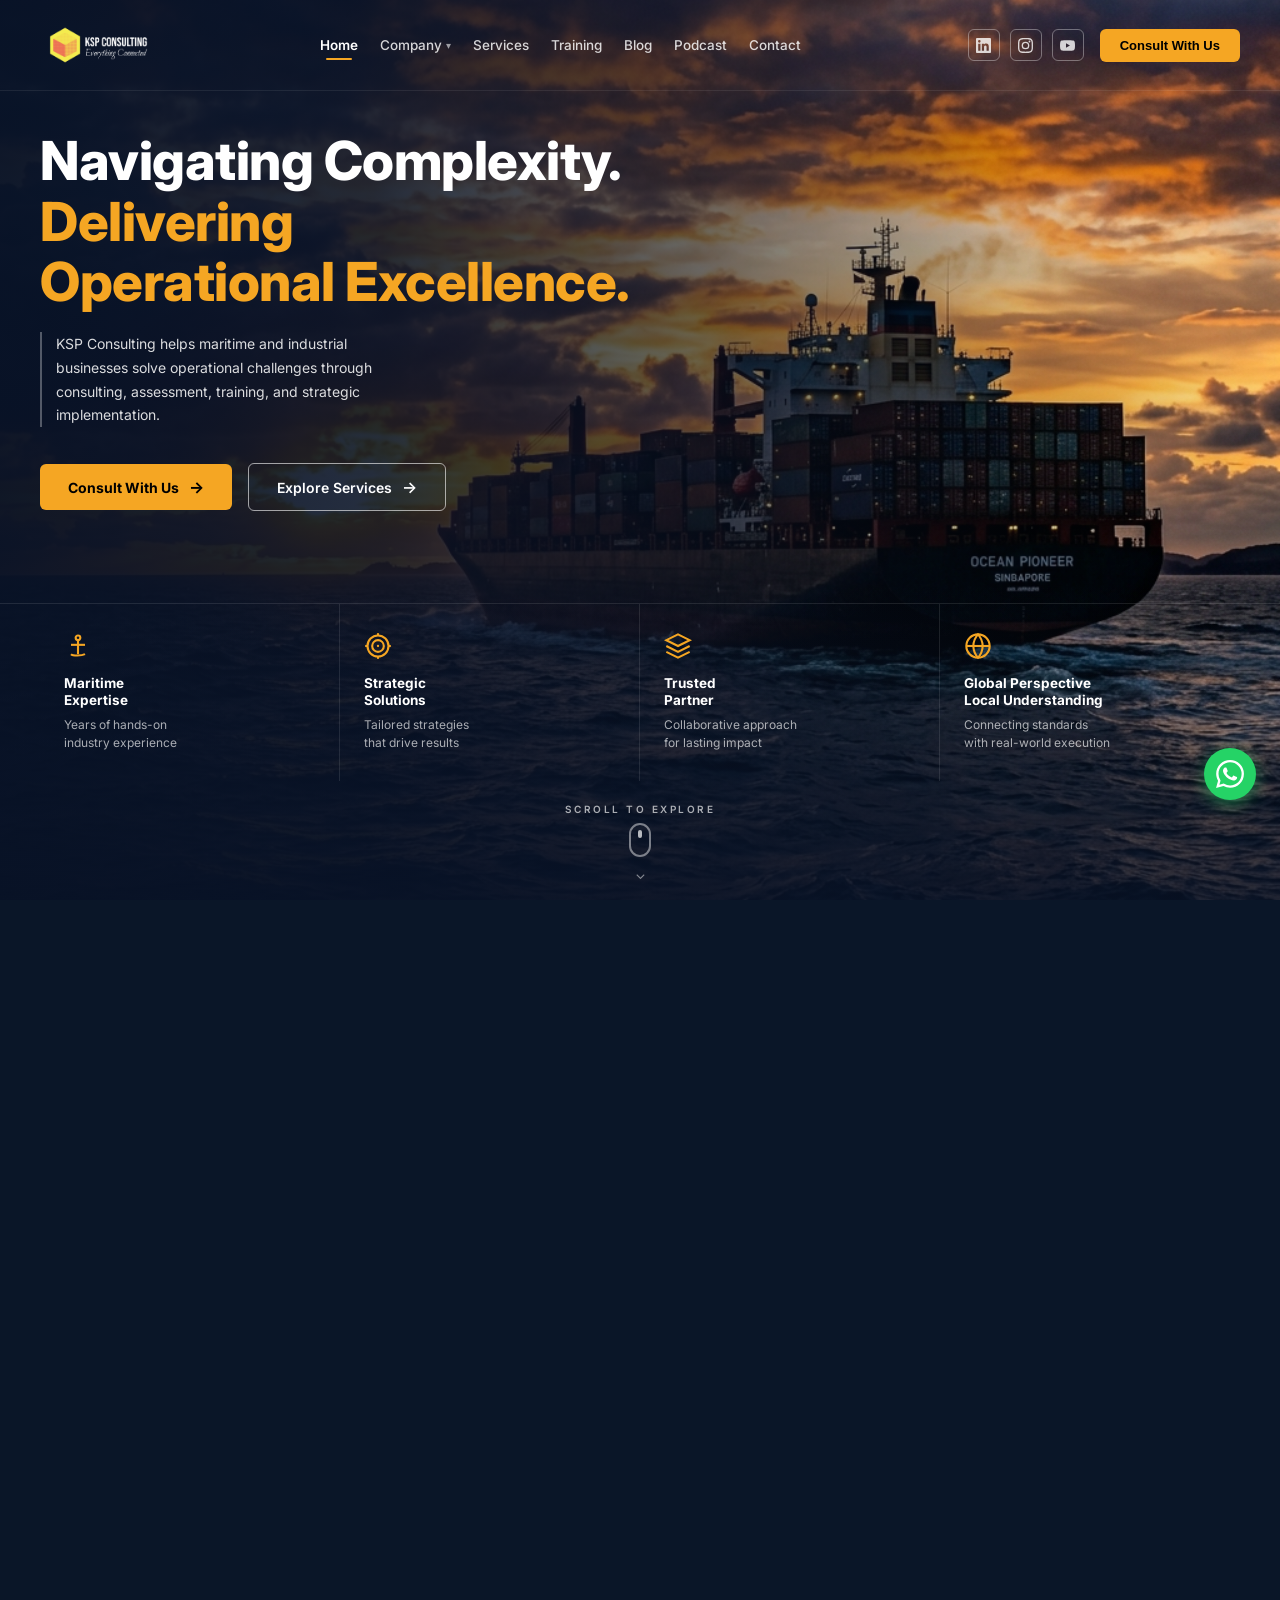
==== ksp-profile/index.html @ 3b3429a9 "contact" ====
<!DOCTYPE html>
<html lang="en">
<head>
  <meta charset="UTF-8" />
  <meta name="viewport" content="width=device-width, initial-scale=1.0" />
  <meta name="description" content="KSP Consulting helps maritime and industrial businesses solve operational challenges through consulting, assessment, training, and strategic implementation." />
  <title>KSP Consulting | Navigating Complexity. Delivering Operational Excellence.</title>
  <link rel="preconnect" href="https://fonts.googleapis.com" />
  <link rel="preconnect" href="https://fonts.gstatic.com" crossorigin />
  <link rel="stylesheet" href="style.css" />
</head>
<body>

<!-- =========================================
     HERO WRAPPER (Full viewport background)
     ========================================= -->
<div class="hero-wrapper">

  <!-- =====================
       NAVIGATION BAR
       ===================== -->
  <nav class="navbar" id="main-navbar" role="navigation" aria-label="Main navigation">

    <!-- Logo -->
    <a href="index.html" class="navbar-logo" aria-label="KSP Consulting Home">
      <img src="assets/KSP logo Transparant White -1.png" alt="KSP Consulting Logo" class="main-logo">
    </a>

    <!-- Nav Links -->
    <ul class="navbar-nav" role="list">
      <li class="nav-item active">
        <a href="index.html" id="nav-home">Home</a>
      </li>
      <li class="nav-item dropdown">
        <a href="about.html" id="nav-company">
          Company
          <span class="nav-dropdown-icon">&#9662;</span>
        </a>
        <ul class="dropdown-menu">
          <li><a href="about.html">About Us</a></li>
          <li><a href="experience.html">Our Experience</a></li>
          <li><a href="philosophy.html">Philosophy &amp; Culture</a></li>
        </ul>
      </li>
      <li class="nav-item">
        <a href="services.html" id="nav-services">Services</a>
      </li>
      <li class="nav-item">
        <a href="training.html" id="nav-training">Training</a>
      </li>
      <li class="nav-item">
        <a href="blog.html" id="nav-blog">Blog</a>
      </li>
      <li class="nav-item">
        <a href="#podcast" id="nav-podcast">Podcast</a>
      </li>
      <li class="nav-item">
        <a href="#contact" id="nav-contact">Contact</a>
      </li>
    </ul>

    <!-- Right Side: Social + CTA -->
    <div class="navbar-right">
      <!-- Social Icons -->
      <div class="social-icons" aria-label="Social media links">
        <!-- LinkedIn -->
        <a href="#" class="social-icon" id="social-linkedin" aria-label="LinkedIn" target="_blank" rel="noopener">
          <svg viewBox="0 0 24 24" width="15" height="15" fill="currentColor" aria-hidden="true">
            <path d="M20.447 20.452h-3.554v-5.569c0-1.328-.027-3.037-1.852-3.037-1.853 0-2.136 1.445-2.136 2.939v5.667H9.351V9h3.414v1.561h.046c.477-.9 1.637-1.85 3.37-1.85 3.601 0 4.267 2.37 4.267 5.455v6.286zM5.337 7.433a2.062 2.062 0 0 1-2.063-2.065 2.064 2.064 0 1 1 2.063 2.065zm1.782 13.019H3.555V9h3.564v11.452zM22.225 0H1.771C.792 0 0 .774 0 1.729v20.542C0 23.227.792 24 1.771 24h20.451C23.2 24 24 23.227 24 22.271V1.729C24 .774 23.2 0 22.222 0h.003z"/>
          </svg>
        </a>
        <!-- Instagram -->
        <a href="#" class="social-icon" id="social-instagram" aria-label="Instagram" target="_blank" rel="noopener">
          <svg viewBox="0 0 24 24" width="15" height="15" fill="currentColor" aria-hidden="true">
            <path d="M12 2.163c3.204 0 3.584.012 4.85.07 3.252.148 4.771 1.691 4.919 4.919.058 1.265.069 1.645.069 4.849 0 3.205-.012 3.584-.069 4.849-.149 3.225-1.664 4.771-4.919 4.919-1.266.058-1.644.07-4.85.07-3.204 0-3.584-.012-4.849-.07-3.26-.149-4.771-1.699-4.919-4.92-.058-1.265-.07-1.644-.07-4.849 0-3.204.013-3.583.07-4.849.149-3.227 1.664-4.771 4.919-4.919 1.266-.057 1.645-.069 4.849-.069zm0-2.163c-3.259 0-3.667.014-4.947.072-4.358.2-6.78 2.618-6.98 6.98-.059 1.281-.073 1.689-.073 4.948 0 3.259.014 3.668.072 4.948.2 4.358 2.618 6.78 6.98 6.98 1.281.058 1.689.072 4.948.072 3.259 0 3.668-.014 4.948-.072 4.354-.2 6.782-2.618 6.979-6.98.059-1.28.073-1.689.073-4.948 0-3.259-.014-3.667-.072-4.947-.196-4.354-2.617-6.78-6.979-6.98-1.281-.059-1.69-.073-4.949-.073zm0 5.838a6.162 6.162 0 1 0 0 12.324 6.162 6.162 0 0 0 0-12.324zM12 16a4 4 0 1 1 0-8 4 4 0 0 1 0 8zm6.406-11.845a1.44 1.44 0 1 0 0 2.881 1.44 1.44 0 0 0 0-2.881z"/>
          </svg>
        </a>
        <!-- YouTube -->
        <a href="#" class="social-icon" id="social-youtube" aria-label="YouTube" target="_blank" rel="noopener">
          <svg viewBox="0 0 24 24" width="15" height="15" fill="currentColor" aria-hidden="true">
            <path d="M23.495 6.205a3.007 3.007 0 0 0-2.088-2.088c-1.87-.501-9.396-.501-9.396-.501s-7.507-.01-9.396.501A3.007 3.007 0 0 0 .527 6.205a31.247 31.247 0 0 0-.522 5.805 31.247 31.247 0 0 0 .522 5.783 3.007 3.007 0 0 0 2.088 2.088c1.868.502 9.396.502 9.396.502s7.506 0 9.396-.502a3.007 3.007 0 0 0 2.088-2.088 31.247 31.247 0 0 0 .5-5.783 31.247 31.247 0 0 0-.5-5.805zM9.609 15.601V8.408l6.264 3.602z"/>
          </svg>
        </a>
      </div>

      <!-- CTA Button -->
      <button class="btn-consult" id="nav-cta-btn" type="button">
        Consult With Us
      </button>
    </div>
  </nav>
  <!-- END NAVBAR -->

  <!-- =====================
       HERO CONTENT
       ===================== -->
  <main class="hero-content" id="home" role="main">
    <h1 class="hero-headline">
      <span class="line-white">Navigating Complexity.</span>
      <span class="line-orange">Delivering</span>
      <span class="line-orange">Operational Excellence.</span>
    </h1>

    <p class="hero-description">
      KSP Consulting helps maritime and industrial businesses
      solve operational challenges through consulting, assessment,
      training, and strategic implementation.
    </p>

    <div class="hero-buttons">
      <button class="btn-primary-hero" id="consult-btn" type="button">
        Consult With Us
        <span class="btn-arrow" aria-hidden="true">&#8594;</span>
      </button>
      <button class="btn-secondary-hero" id="explore-services-btn" type="button">
        Explore Services
        <span class="btn-arrow" aria-hidden="true">&#8594;</span>
      </button>
    </div>
  </main>
  <!-- END HERO CONTENT -->

  <!-- =====================
       FEATURE GRID
       ===================== -->
  <section class="hero-features" aria-label="Key features">

    <!-- Feature 1: Maritime Expertise -->
    <div class="feature-item">
      <div class="feature-icon" aria-hidden="true">
        <!-- Anchor / Ship icon -->
        <svg viewBox="0 0 24 24" xmlns="http://www.w3.org/2000/svg">
          <circle cx="12" cy="5" r="2"/>
          <line x1="12" y1="7" x2="12" y2="19"/>
          <path d="M6 11h12"/>
          <path d="M6 19c1.5 1.5 9 1.5 12 0"/>
        </svg>
      </div>
      <h3 class="feature-title">Maritime<br>Expertise</h3>
      <p class="feature-desc">Years of hands-on<br>industry experience</p>
    </div>

    <!-- Feature 2: Strategic Solutions -->
    <div class="feature-item">
      <div class="feature-icon" aria-hidden="true">
        <!-- Target icon -->
        <svg viewBox="0 0 24 24" xmlns="http://www.w3.org/2000/svg">
          <circle cx="12" cy="12" r="9"/>
          <circle cx="12" cy="12" r="5"/>
          <circle cx="12" cy="12" r="1" fill="#F5A623" stroke="none"/>
          <line x1="12" y1="3" x2="12" y2="1"/>
          <line x1="12" y1="23" x2="12" y2="21"/>
          <line x1="3" y1="12" x2="1" y2="12"/>
          <line x1="23" y1="12" x2="21" y2="12"/>
        </svg>
      </div>
      <h3 class="feature-title">Strategic<br>Solutions</h3>
      <p class="feature-desc">Tailored strategies<br>that drive results</p>
    </div>

    <!-- Feature 3: Trusted Partner -->
    <div class="feature-item">
      <div class="feature-icon" aria-hidden="true">
        <!-- Handshake / Shield icon -->
        <svg viewBox="0 0 24 24" xmlns="http://www.w3.org/2000/svg">
          <path d="M12 2L2 7l10 5 10-5-10-5z"/>
          <path d="M2 17l10 5 10-5"/>
          <path d="M2 12l10 5 10-5"/>
        </svg>
      </div>
      <h3 class="feature-title">Trusted<br>Partner</h3>
      <p class="feature-desc">Collaborative approach<br>for lasting impact</p>
    </div>

    <!-- Feature 4: Global Perspective -->
    <div class="feature-item">
      <div class="feature-icon" aria-hidden="true">
        <!-- Globe icon -->
        <svg viewBox="0 0 24 24" xmlns="http://www.w3.org/2000/svg">
          <circle cx="12" cy="12" r="10"/>
          <line x1="2" y1="12" x2="22" y2="12"/>
          <path d="M12 2a15.3 15.3 0 0 1 4 10 15.3 15.3 0 0 1-4 10 15.3 15.3 0 0 1-4-10 15.3 15.3 0 0 1 4-10z"/>
        </svg>
      </div>
      <h3 class="feature-title">Global Perspective<br>Local Understanding</h3>
      <p class="feature-desc">Connecting standards<br>with real-world execution</p>
    </div>

  </section>
  <!-- END FEATURE GRID -->

  <!-- =====================
       SCROLL INDICATOR
       ===================== -->
  <div class="scroll-indicator" id="scroll-indicator" role="button" aria-label="Scroll down to explore">
    <span class="scroll-label">Scroll to Explore</span>
    <div class="scroll-mouse" aria-hidden="true">
      <div class="scroll-mouse-dot"></div>
    </div>
    <span class="scroll-chevron" aria-hidden="true">&#8964;</span>
  </div>

</div>
<!-- END HERO WRAPPER -->

<!-- =========================================
     CLIENTS & PARTNERS
     ========================================= -->
<section class="clients-partners" aria-label="Clients and Partners">
  <div class="cp2-wrapper">

    <!-- Header -->
    <div class="cp2-header">
      <div class="cp2-badge">CLIENTS &amp; PARTNERS</div>
      <h2 class="cp2-title">Trusted By <span class="cp2-title-accent">Industry Leaders</span></h2>
      <p class="cp2-desc">We collaborate with leading organizations across maritime and industrial sectors to drive operational excellence and sustainable growth.</p>
      <div class="cp2-stats">
        <div class="cp2-stat">
          <span class="cp2-stat-num">50+</span>
          <span class="cp2-stat-label">Clients Served</span>
        </div>
        <div class="cp2-stat-divider"></div>
        <div class="cp2-stat">
          <span class="cp2-stat-num">15+</span>
          <span class="cp2-stat-label">Years Experience</span>
        </div>
        <div class="cp2-stat-divider"></div>
        <div class="cp2-stat">
          <span class="cp2-stat-num">100%</span>
          <span class="cp2-stat-label">Client Satisfaction</span>
        </div>
      </div>
    </div>

    <!-- Marquee Row 1 — Left to Right -->
    <div class="cp2-marquee-section">
      <div class="cp2-marquee-label">OUR TRUSTED CLIENTS &amp; PARTNERS</div>
      <div class="cp2-marquee-track-outer">
        <div class="cp2-marquee-track cp2-ltr">
          <!-- Set 1 -->
          <div class="cp2-logo-card">
            <img src="assets/Pertamina_International_Shipping.webp" alt="Pertamina International Shipping">
          </div>
          <div class="cp2-logo-card">
            <img src="assets/PHE-ONWJ.png" alt="PHE ONWJ">
          </div>
          <div class="cp2-logo-card">
            <img src="assets/ptk-logo.webp" alt="PTK">
          </div>
          <div class="cp2-logo-card">
            <img src="assets/abupi.png" alt="Abupi">
          </div>
          <div class="cp2-logo-card">
            <img src="assets/images-removebg-preview.png" alt="Partner">
          </div>
          <div class="cp2-logo-card">
            <img src="assets/143092025_12_03_09_51_13-removebg-preview.png" alt="Partner">
          </div>
          <!-- Set 2 (duplicate for seamless loop) -->
          <div class="cp2-logo-card">
            <img src="assets/Pertamina_International_Shipping.webp" alt="Pertamina International Shipping">
          </div>
          <div class="cp2-logo-card">
            <img src="assets/PHE-ONWJ.png" alt="PHE ONWJ">
          </div>
          <div class="cp2-logo-card">
            <img src="assets/ptk-logo.webp" alt="PTK">
          </div>
          <div class="cp2-logo-card">
            <img src="assets/abupi.png" alt="Abupi">
          </div>
          <div class="cp2-logo-card">
            <img src="assets/images-removebg-preview.png" alt="Partner">
          </div>
          <div class="cp2-logo-card">
            <img src="assets/143092025_12_03_09_51_13-removebg-preview.png" alt="Partner">
          </div>
        </div>
      </div>
    </div>

    <!-- Marquee Row 2 — Right to Left (slower) -->
    <div class="cp2-marquee-section">
      <div class="cp2-marquee-track-outer">
        <div class="cp2-marquee-track cp2-rtl">
          <!-- Set 1 -->
          <div class="cp2-logo-card">
            <img src="assets/ptk-logo.webp" alt="PTK">
          </div>
          <div class="cp2-logo-card">
            <img src="assets/143092025_12_03_09_51_13-removebg-preview.png" alt="Partner">
          </div>
          <div class="cp2-logo-card">
            <img src="assets/Pertamina_International_Shipping.webp" alt="Pertamina International Shipping">
          </div>
          <div class="cp2-logo-card">
            <img src="assets/images-removebg-preview.png" alt="Partner">
          </div>
          <div class="cp2-logo-card">
            <img src="assets/abupi.png" alt="Abupi">
          </div>
          <div class="cp2-logo-card">
            <img src="assets/PHE-ONWJ.png" alt="PHE ONWJ">
          </div>
          <!-- Set 2 (duplicate for seamless loop) -->
          <div class="cp2-logo-card">
            <img src="assets/ptk-logo.webp" alt="PTK">
          </div>
          <div class="cp2-logo-card">
            <img src="assets/143092025_12_03_09_51_13-removebg-preview.png" alt="Partner">
          </div>
          <div class="cp2-logo-card">
            <img src="assets/Pertamina_International_Shipping.webp" alt="Pertamina International Shipping">
          </div>
          <div class="cp2-logo-card">
            <img src="assets/images-removebg-preview.png" alt="Partner">
          </div>
          <div class="cp2-logo-card">
            <img src="assets/abupi.png" alt="Abupi">
          </div>
          <div class="cp2-logo-card">
            <img src="assets/PHE-ONWJ.png" alt="PHE ONWJ">
          </div>
        </div>
      </div>
    </div>



  </div>
</section>


<!-- =========================================
     TESTIMONIALS SECTION
     ========================================= -->
<section class="testimonials-section" aria-label="Client Testimonials">
  <div class="testi-bg"></div>
  
  <div class="testi-container">
    <div class="testi-header">
      <span class="testi-subtitle">CLIENT TESTIMONIALS</span>
      <h2 class="testi-title">Trusted by Maritime<br>Leaders</h2>
      <p class="testi-desc">We are proud to be a trusted partner for maritime and industrial<br>businesses across Indonesia.</p>
    </div>

    <div class="testi-carousel-wrapper">
      <div class="testi-cards-container">
        <!-- Card 1 -->
        <div class="testi-card" data-index="0">
          <div class="testi-quote-icon">“</div>
          <p class="testi-text">"KSP Consulting provided practical and highly professional operational solutions for our maritime operations."</p>
          <div class="testi-author">
            <div class="testi-author-img ta-1">
              <svg viewBox="0 0 24 24" fill="currentColor"><path d="M12 2C6.48 2 2 6.48 2 12s4.48 10 10 10 10-4.48 10-10S17.52 2 12 2zm0 18c-4.41 0-8-3.59-8-8s3.59-8 8-8 8 3.59 8 8-3.59 8-8 8z"/><path d="M6 12c0 2 2.5 3.5 6 3.5s6-1.5 6-3.5-2.5-3.5-6-3.5S6 10 6 12z"/></svg>
            </div>
            <div class="testi-author-info">
              <h4>PT Samudra Bahari</h4>
              <span>Operations Director</span>
            </div>
          </div>
        </div>

        <!-- Card 2 (Active/Center) -->
        <div class="testi-card active" data-index="1">
          <div class="testi-quote-icon">“</div>
          <p class="testi-text">"Their training and assessment approach helped improve both operational performance and safety awareness."</p>
          <div class="testi-author">
            <div class="testi-author-img ta-2">
              <svg viewBox="0 0 24 24" fill="currentColor"><path d="M2 12c3 0 5-3 8-3s5 3 8 3 5-3 8-3v4c-3 0-5 3-8 3s-5-3-8-3-5 3-8 3v-4z"/><path d="M2 17c3 0 5-3 8-3s5 3 8 3 5-3 8-3v4c-3 0-5 3-8 3s-5-3-8-3-5 3-8 3v-4z"/></svg>
            </div>
            <div class="testi-author-info">
              <h4>PT Oceanic Shipping</h4>
              <span>Marine Superintendent</span>
            </div>
          </div>
        </div>

        <!-- Card 3 -->
        <div class="testi-card" data-index="2">
          <div class="testi-quote-icon">“</div>
          <p class="testi-text">"Professional team, deep expertise, and responsive support throughout our TMSA implementation process."</p>
          <div class="testi-author">
            <div class="testi-author-img ta-3">
              <svg viewBox="0 0 24 24" fill="currentColor"><path d="M12 2C6 2 2 8 2 15c0 3.5 2.5 6 6 6 4 0 8-3 10-8 1-2.5 1-4.5 1-6 0-3-3-5-7-5zm-2 15c-1 0-2-.5-3-1 2-1 4-2.5 5-4.5 1 2 2 4.5.5 6-1 1-2 1.5-2.5 1.5z"/></svg>
            </div>
            <div class="testi-author-info">
              <h4>PT Nusantara Maritim</h4>
              <span>HSEQ Manager</span>
            </div>
          </div>
        </div>
      </div>
    </div>

    <div class="testi-pagination">
      <span class="testi-dot"></span>
      <span class="testi-dot active"></span>
      <span class="testi-dot"></span>
    </div>

  </div>
</section>

<!-- =========================================
     INLINE CONTACT SECTION
     ========================================= -->
<section class="inline-contact-section" id="contact">
  <div class="ic-container">
    <!-- Left Column: Information -->
    <div class="ic-info-col">
      <span class="ic-subtitle">GET IN TOUCH</span>
      <h2 class="ic-title">Let's Start a Conversation</h2>
      <p class="ic-desc">Have a question or need more information? We're here to help.</p>
      
      <ul class="ic-contact-list">
        <li>
          <svg viewBox="0 0 24 24" fill="none" stroke="currentColor" stroke-width="2" stroke-linecap="round" stroke-linejoin="round"><path d="M22 16.92v3a2 2 0 0 1-2.18 2 19.79 19.79 0 0 1-8.63-3.07 19.5 19.5 0 0 1-6-6 19.79 19.79 0 0 1-3.07-8.67A2 2 0 0 1 4.11 2h3a2 2 0 0 1 2 1.72 12.84 12.84 0 0 0 .7 2.81 2 2 0 0 1-.45 2.11L8.09 9.91a16 16 0 0 0 6 6l1.27-1.27a2 2 0 0 1 2.11-.45 12.84 12.84 0 0 0 2.81.7A2 2 0 0 1 22 16.92z"></path></svg>
          <span>+62 878 8023 1853</span>
        </li>
        <li>
          <svg viewBox="0 0 24 24" fill="none" stroke="currentColor" stroke-width="2" stroke-linecap="round" stroke-linejoin="round"><path d="M4 4h16c1.1 0 2 .9 2 2v12c0 1.1-.9 2-2 2H4c-1.1 0-2-.9-2-2V6c0-1.1.9-2 2-2z"></path><polyline points="22,6 12,13 2,6"></polyline></svg>
          <span>info@ksp-consulting.com</span>
        </li>
        <li>
          <svg viewBox="0 0 24 24" fill="none" stroke="currentColor" stroke-width="2" stroke-linecap="round" stroke-linejoin="round"><path d="M21 10c0 7-9 13-9 13s-9-6-9-13a9 9 0 0 1 18 0z"></path><circle cx="12" cy="10" r="3"></circle></svg>
          <span>Jakarta, Indonesia</span>
        </li>
      </ul>
    </div>

    <!-- Middle Column: Inline Form -->
    <div class="ic-form-col">
      <form class="ic-form" onsubmit="event.preventDefault(); alert('Thank you! Your message has been sent.');">
        <div class="ic-form-row">
          <input type="text" class="ic-input" placeholder="Full Name" required>
          <input type="text" class="ic-input" placeholder="Company" required>
        </div>
        <div class="ic-form-row">
          <input type="email" class="ic-input" placeholder="Email" required>
          <input type="tel" class="ic-input" placeholder="Phone" required>
        </div>
        <textarea class="ic-textarea" placeholder="Your Message" required></textarea>
        <button type="submit" class="ic-btn-submit">
          <span>Send Message &rarr;</span>
        </button>
      </form>
    </div>

    <!-- Right Column: Visual Photo Card -->
    <div class="ic-image-col">
      <img src="https://images.unsplash.com/photo-1503945438517-f65904a52ce6?auto=format&fit=crop&w=600&q=80" alt="Maritime Professionals">
      <div class="ic-image-overlay">
        <p>We value every conversation and look forward to supporting your business.</p>
        <div class="ic-image-line"></div>
      </div>
    </div>
  </div>
</section>

<!-- =========================================
     FOOTER
     ========================================= -->
<footer class="main-footer">
  <div class="footer-container">
    <div class="footer-grid">
      <!-- Brand Column -->
      <div class="footer-col brand-col">
        <img src="assets/KSP logo Transparant White -1.png" alt="KSP Consulting Logo" class="footer-logo">
        <p class="footer-desc">
          Knowledge-driven consulting for maritime and industrial excellence. We help you navigate complexity and achieve sustainable success.
        </p>
        <div class="footer-social-wrapper">
          <div class="footer-socials">
            <a href="#" class="social-box" aria-label="Instagram">
              <svg viewBox="0 0 24 24" width="16" height="16" fill="none" stroke="currentColor" stroke-width="2" stroke-linecap="round" stroke-linejoin="round"><rect x="2" y="2" width="20" height="20" rx="5" ry="5"></rect><path d="M16 11.37A4 4 0 1 1 12.63 8 4 4 0 0 1 16 11.37z"></path><line x1="17.5" y1="6.5" x2="17.51" y2="6.5"></line></svg>
            </a>
            <a href="#" class="social-box" aria-label="LinkedIn">
              <svg viewBox="0 0 24 24" width="16" height="16" fill="none" stroke="currentColor" stroke-width="2" stroke-linecap="round" stroke-linejoin="round"><path d="M16 8a6 6 0 0 1 6 6v7h-4v-7a2 2 0 0 0-2-2 2 2 0 0 0-2 2v7h-4v-7a6 6 0 0 1 6-6z"></path><rect x="2" y="9" width="4" height="12"></rect><circle cx="4" cy="4" r="2"></circle></svg>
            </a>
            <a href="#" class="social-box" aria-label="YouTube">
              <svg viewBox="0 0 24 24" width="16" height="16" fill="none" stroke="currentColor" stroke-width="2" stroke-linecap="round" stroke-linejoin="round"><path d="M22.54 6.42a2.78 2.78 0 0 0-1.94-2C18.88 4 12 4 12 4s-6.88 0-8.6.46a2.78 2.78 0 0 0-1.94 2A29 29 0 0 0 1 11.75a29 29 0 0 0 .46 5.33A2.78 2.78 0 0 0 3.4 19c1.72.46 8.6.46 8.6.46s6.88 0 8.6-.46a2.78 2.78 0 0 0 1.94-2 29 29 0 0 0 .46-5.25 29 29 0 0 0-.46-5.33z"></path><polygon points="9.75 15.02 15.5 11.75 9.75 8.48 9.75 15.02"></polygon></svg>
            </a>
            <a href="#" class="social-box" aria-label="Spotify">
              <svg viewBox="0 0 24 24" width="16" height="16" fill="currentColor" stroke="none"><path d="M12 0C5.4 0 0 5.4 0 12s5.4 12 12 12 12-5.4 12-12S18.66 0 12 0zm5.521 17.34c-.24.359-.66.48-1.021.24-2.82-1.74-6.36-2.101-10.561-1.141-.418.122-.779-.179-.899-.539-.12-.421.18-.78.54-.9 4.56-1.021 8.52-.6 11.64 1.32.42.18.54.66.3 1.02zm1.44-3.3c-.301.42-.841.6-1.262.3-3.239-1.98-8.159-2.58-11.939-1.38-.479.12-1.02-.12-1.14-.6-.12-.48.12-1.02.6-1.141C9.6 9.9 15.001 10.62 18.66 12.84c.42.24.54.84.3 1.2zm.12-3.36C15.24 8.4 8.82 8.16 5.16 9.301c-.6.179-1.2-.181-1.38-.781-.18-.6.18-1.2.78-1.381 4.26-1.26 11.28-1.02 15.721 1.621.539.3.719 1.02.419 1.56-.239.54-.959.72-1.5.42z"/></svg>
            </a>
          </div>
        </div>
      </div>

      <!-- Services Column -->
      <div class="footer-col links-col border-col">
        <h4 class="footer-heading">SERVICES</h4>
        <ul class="footer-links">
          <li><a href="services.html">Maritime Consulting</a></li>
          <li><a href="services.html">Risk Assessment</a></li>
          <li><a href="services.html">Vessel Inspection</a></li>
          <li><a href="services.html">HR Assessment</a></li>
          <li><a href="training.html">Workshop & Training</a></li>
          <li><a href="services.html">Due Diligence</a></li>
        </ul>
      </div>
      
      <!-- Company Column -->
      <div class="footer-col links-col border-col">
        <h4 class="footer-heading">COMPANY</h4>
        <ul class="footer-links">
          <li><a href="about.html">About Us</a></li>
          <li><a href="#">Our Team</a></li>
          <li><a href="experience.html">Experience</a></li>
          <li><a href="#">Careers</a></li>
          <li><a href="#">News & Media</a></li>
        </ul>
      </div>

      <!-- Resources Column -->
      <div class="footer-col links-col border-col">
        <h4 class="footer-heading">RESOURCES</h4>
        <ul class="footer-links">
          <li><a href="blog.html">Blog</a></li>
          <li><a href="index.html#podcast">Podcast</a></li>
          <li><a href="#">Case Studies</a></li>
          <li><a href="#">Downloads</a></li>
          <li><a href="#">FAQ</a></li>
        </ul>
      </div>

      <!-- Contact Us Column -->
      <div class="footer-col contact-col border-col">
        <h4 class="footer-heading">CONTACT US</h4>
        <ul class="footer-contact-list">
          <li>
            <svg viewBox="0 0 24 24" width="16" height="16" fill="none" stroke="currentColor" stroke-width="2" stroke-linecap="round" stroke-linejoin="round"><path d="M22 16.92v3a2 2 0 0 1-2.18 2 19.79 19.79 0 0 1-8.63-3.07 19.5 19.5 0 0 1-6-6 19.79 19.79 0 0 1-3.07-8.67A2 2 0 0 1 4.11 2h3a2 2 0 0 1 2 1.72 12.84 12.84 0 0 0 .7 2.81 2 2 0 0 1-.45 2.11L8.09 9.91a16 16 0 0 0 6 6l1.27-1.27a2 2 0 0 1 2.11-.45 12.84 12.84 0 0 0 2.81.7A2 2 0 0 1 22 16.92z"></path></svg>
            <span>+62 878 8023 1853</span>
          </li>
          <li>
            <svg viewBox="0 0 24 24" width="16" height="16" fill="none" stroke="currentColor" stroke-width="2" stroke-linecap="round" stroke-linejoin="round"><path d="M4 4h16c1.1 0 2 .9 2 2v12c0 1.1-.9 2-2 2H4c-1.1 0-2-.9-2-2V6c0-1.1.9-2 2-2z"></path><polyline points="22,6 12,13 2,6"></polyline></svg>
            <span>info@ksp-consulting.com</span>
          </li>
          <li>
            <svg viewBox="0 0 24 24" width="16" height="16" fill="none" stroke="currentColor" stroke-width="2" stroke-linecap="round" stroke-linejoin="round"><path d="M21 10c0 7-9 13-9 13s-9-6-9-13a9 9 0 0 1 18 0z"></path><circle cx="12" cy="10" r="3"></circle></svg>
            <span>Jakarta, Indonesia</span>
          </li>
        </ul>
      </div>
    </div>

    <!-- Footer Bottom -->
    <div class="footer-bottom">
      <p class="copyright">&copy; 2025 KSP Consulting. All rights reserved.</p>
      <div class="footer-legal">
        <a href="#">Privacy Policy</a>
        <span class="legal-separator">|</span>
        <a href="#">Terms of Use</a>
        <span class="legal-separator">|</span>
        <a href="#">Sitemap</a>
      </div>
    </div>
  </div>
</footer>
<!-- END FOOTER -->


<!-- =========================================
     FLOATING WHATSAPP BUTTON
     ========================================= -->
<div class="float-whatsapp">
  <span class="float-whatsapp-label">Floating WhatsApp<br>Button</span>
  <a href="https://wa.me/62000000000" id="float-wa-btn" aria-label="Chat on WhatsApp" target="_blank" rel="noopener noreferrer">
    <!-- WhatsApp SVG -->
    <svg viewBox="0 0 24 24" xmlns="http://www.w3.org/2000/svg" aria-hidden="true">
      <path d="M17.472 14.382c-.297-.149-1.758-.867-2.03-.967-.273-.099-.471-.148-.67.15-.197.297-.767.966-.94 1.164-.173.199-.347.223-.644.075-.297-.15-1.255-.463-2.39-1.475-.883-.788-1.48-1.761-1.653-2.059-.173-.297-.018-.458.13-.606.134-.133.298-.347.446-.52.149-.174.198-.298.298-.497.099-.198.05-.371-.025-.52-.075-.149-.669-1.612-.916-2.207-.242-.579-.487-.5-.669-.51-.173-.008-.371-.01-.57-.01-.198 0-.52.074-.792.372-.272.297-1.04 1.016-1.04 2.479 0 1.462 1.065 2.875 1.213 3.074.149.198 2.096 3.2 5.077 4.487.709.306 1.262.489 1.694.625.712.227 1.36.195 1.871.118.571-.085 1.758-.719 2.006-1.413.248-.694.248-1.289.173-1.413-.074-.124-.272-.198-.57-.347m-5.421 7.403h-.004a9.87 9.87 0 0 1-5.031-1.378l-.361-.214-3.741.982.998-3.648-.235-.374a9.86 9.86 0 0 1-1.51-5.26c.001-5.45 4.436-9.884 9.888-9.884 2.64 0 5.122 1.03 6.988 2.898a9.825 9.825 0 0 1 2.893 6.994c-.003 5.45-4.437 9.884-9.885 9.884m8.413-18.297A11.815 11.815 0 0 0 12.05 0C5.495 0 .16 5.335.157 11.892c0 2.096.547 4.142 1.588 5.945L.057 24l6.305-1.654a11.882 11.882 0 0 0 5.683 1.448h.005c6.554 0 11.89-5.335 11.893-11.893a11.821 11.821 0 0 0-3.48-8.413z"/>
    </svg>
  </a>
</div>





<!-- =========================================
     CONSULTATION / CONTACT MODAL
     ========================================= -->
<div class="consult-modal-overlay" id="modal-consultation">
  <div class="consult-modal-container">
    <button class="consult-modal-close" aria-label="Close modal">&times;</button>
    <div class="consult-modal-left">
      <img src="assets/bg-ship.jpg" alt="Maritime Background">
    </div>
    <div class="consult-modal-right">
      <h2 class="consult-modal-title">Let’s Solve Your Operational Challenges Together</h2>
      <p class="consult-modal-desc">
        Need support for maritime consulting, operational assessment, inspections, or training programs? Our team is ready to help your company navigate complex operational challenges.
      </p>

      <form class="consult-form" id="consultationForm" onsubmit="event.preventDefault();">
        <div class="form-row">
          <input type="text" class="consult-input" placeholder="Full Name" required>
          <input type="text" class="consult-input" placeholder="Company" required>
        </div>
        <div class="form-row">
          <input type="email" class="consult-input" placeholder="Email" required>
          <input type="tel" class="consult-input" placeholder="Phone Number" required>
        </div>
        <div class="form-row full-width">
          <div class="select-wrapper">
            <select class="consult-select" required>
              <option value="" disabled selected hidden>Service Needed</option>
              <option value="Maritime Consulting">Maritime Consulting</option>
              <option value="Risk Assessment">Risk Assessment</option>
              <option value="Vessel Inspection">Vessel Inspection</option>
              <option value="HR Assessment">HR Assessment</option>
              <option value="Workshop & Training">Workshop & Training</option>
              <option value="Due Diligence">Due Diligence</option>
            </select>
            <svg class="select-arrow" viewBox="0 0 24 24" width="16" height="16" stroke="currentColor" stroke-width="2" fill="none"><polyline points="6 9 12 15 18 9"></polyline></svg>
          </div>
        </div>
        <div class="form-row full-width">
          <textarea class="consult-textarea" placeholder="Message" rows="3" required></textarea>
        </div>

        <button type="submit" class="btn-consult-submit">
          <svg viewBox="0 0 24 24" width="16" height="16" stroke="currentColor" stroke-width="2" fill="none"><line x1="22" y1="2" x2="11" y2="13"></line><polygon points="22 2 15 22 11 13 2 9 22 2"></polygon></svg>
          <span>Send Inquiry</span>
        </button>

        <button type="button" class="btn-consult-whatsapp" onclick="window.open('https://wa.me/62000000000', '_blank')">
          <svg viewBox="0 0 24 24" width="18" height="18" fill="currentColor"><path d="M17.472 14.382c-.297-.149-1.758-.867-2.03-.967-.273-.099-.471-.148-.67.15-.197.297-.767.966-.94 1.164-.173.199-.347.223-.644.075-.297-.15-1.255-.463-2.39-1.475-.883-.788-1.48-1.761-1.653-2.059-.173-.297-.018-.458.13-.606.134-.133.298-.347.446-.52.149-.174.198-.298.298-.497.099-.198.05-.371-.025-.52-.075-.149-.669-1.612-.916-2.207-.242-.579-.487-.5-.669-.51-.173-.008-.371-.01-.57-.01-.198 0-.52.074-.792.372-.272.297-1.04 1.016-1.04 2.479 0 1.462 1.065 2.875 1.213 3.074.149.198 2.096 3.2 5.077 4.487.709.306 1.262.489 1.694.625.712.227 1.36.195 1.871.118.571-.085 1.758-.719 2.006-1.413.248-.694.248-1.289.173-1.413-.074-.124-.272-.198-.57-.347m-5.421 7.403h-.004a9.87 9.87 0 0 1-5.031-1.378l-.361-.214-3.741.982.998-3.648-.235-.374a9.86 9.86 0 0 1-1.51-5.26c.001-5.45 4.436-9.884 9.888-9.884 2.64 0 5.122 1.03 6.988 2.898a9.825 9.825 0 0 1 2.893 6.994c-.003 5.45-4.437 9.884-9.885 9.884m8.413-18.297A11.815 11.815 0 0 0 12.05 0C5.495 0 .16 5.335.157 11.892c0 2.096.547 4.142 1.588 5.945L.057 24l6.305-1.654a11.882 11.882 0 0 0 5.683 1.448h.005c6.554 0 11.89-5.335 11.893-11.893a11.821 11.821 0 0 0-3.48-8.413z"/></svg>
          <span>Continue via WhatsApp</span>
        </button>

        <div class="consult-secure-footer">
          <svg viewBox="0 0 24 24" width="12" height="12" fill="currentColor"><path d="M18 8h-1V6c0-2.76-2.24-5-5-5S7 3.24 7 6v2H6c-1.1 0-2 .9-2 2v10c0 1.1.9 2 2 2h12c1.1 0 2-.9 2-2V10c0-1.1-.9-2-2-2zm-6 9c-1.1 0-2-.9-2-2s.9-2 2-2 2 .9 2 2-.9 2-2 2zm3.1-9H8.9V6c0-1.71 1.39-3.1 3.1-3.1 1.71 0 3.1 1.39 3.1 3.1v2z"/></svg>
          <span>Your information is secure and confidential.</span>
        </div>
      </form>
    </div>
  </div>
</div>

<!-- JS -->
<script src="script.js"></script>
</body>
</html>
---- ksp-profile/style.css ----
/* =========================================
   KSP CONSULTING - Company Profile Stylesheet
   style.css
   ========================================= */

@import url('https://fonts.googleapis.com/css2?family=Inter:wght@300;400;500;600;700;800;900&display=swap');

/* ---- CSS Variables ---- */
:root {
  --primary-orange: #F5A623;
  --primary-orange-dark: #E09400;
  --navy-dark: #0A1628;
  --navy-mid: #0d1e36;
  --white: #ffffff;
  --text-light: rgba(255, 255, 255, 0.85);
  --text-muted: rgba(255, 255, 255, 0.65);
  --border-light: rgba(255, 255, 255, 0.2);
  --font-main: 'Inter', sans-serif;
}

/* ---- Reset & Base ---- */
*, *::before, *::after {
  margin: 0;
  padding: 0;
  box-sizing: border-box;
}

html, body {
  font-family: var(--font-main);
  background-color: var(--navy-dark);
  color: var(--white);
  height: 100%;
  overflow-x: hidden;
}

a {
  text-decoration: none;
  color: inherit;
}

ul {
  list-style: none;
}

/* =========================================
   HERO / MAIN WRAPPER
   ========================================= */
.hero-wrapper {
  position: relative;
  width: 100%;
  min-height: 100vh;
  display: flex;
  flex-direction: column;
  background-image: url('assets/bg-ship.jpg');
  background-size: cover;
  background-position: center right;
  background-repeat: no-repeat;
}

/* Gradient overlay - dark navy on the left, transparent on right */
.hero-wrapper::before {
  content: '';
  position: absolute;
  inset: 0;
  background: linear-gradient(
    to right,
    rgba(8, 18, 38, 0.97) 0%,
    rgba(8, 18, 38, 0.88) 30%,
    rgba(8, 18, 38, 0.6) 55%,
    rgba(8, 18, 38, 0.15) 80%,
    transparent 100%
  );
  z-index: 1;
}

/* Bottom dark gradient */
.hero-wrapper::after {
  content: '';
  position: absolute;
  bottom: 0;
  left: 0;
  right: 0;
  height: 35%;
  background: linear-gradient(
    to top,
    rgba(8, 18, 38, 0.85) 0%,
    transparent 100%
  );
  z-index: 1;
}

/* =========================================
   NAVIGATION BAR
   ========================================= */
.navbar {
  position: fixed;
  top: 0;
  left: 0;
  width: 100%;
  z-index: 1000;
  display: flex;
  align-items: center;
  justify-content: space-between;
  padding: 20px 40px;
  border-bottom: 1px solid rgba(255, 255, 255, 0.08);
  transition: all 0.3s ease;
}

.navbar.scrolled {
  background-color: rgba(10, 22, 40, 0.95);
  backdrop-filter: blur(12px);
  -webkit-backdrop-filter: blur(12px);
  padding: 14px 40px;
  border-bottom: 1px solid rgba(255, 255, 255, 0.12);
  box-shadow: 0 4px 30px rgba(0, 0, 0, 0.4);
}

/* --- Logo --- */
.navbar-logo {
  display: flex;
  align-items: center;
  gap: 12px;
  flex-shrink: 0;
}

.logo-icon {
  display: flex;
  align-items: center;
}

.main-logo {
  height: 50px;
  width: auto;
  display: block;
}

/* =========================================
   TRAINING PAGE STYLES
   ========================================= */
/* Hero Section */
.page-training { background: #f8fafc; color: var(--navy-dark); }
.train-hero { position: relative; background: var(--navy-dark); min-height: auto; padding-top: 140px; }
.train-hero-bg { position: absolute; inset: 0; z-index: 1; }
.train-hero-bg img { width: 100%; height: 100%; object-fit: cover; opacity: 0.3; }
.train-hero-overlay { position: absolute; inset: 0; background: linear-gradient(to right, rgba(10,22,40,1) 0%, rgba(10,22,40,0.85) 40%, rgba(10,22,40,0.1) 100%); }
.train-hero-container { position: relative; z-index: 2; max-width: 1200px; margin: 0 auto; padding: 0 40px; padding-bottom: 60px; }
.train-hero-content { max-width: 600px; }
.train-subtitle-wrap { display: flex; align-items: center; gap: 16px; margin-bottom: 20px; }
.train-subtitle { color: var(--primary-orange); font-size: 13px; font-weight: 700; letter-spacing: 2px; text-transform: uppercase; }
.train-subtitle-line { flex: 1; max-width: 60px; height: 1px; background: rgba(245, 166, 35, 0.5); }
.train-title { font-size: 56px; font-weight: 800; color: var(--white); line-height: 1.1; margin-bottom: 24px; letter-spacing: -1px; }
.train-title-accent { color: var(--primary-orange); }
.train-desc { font-size: 18px; color: #cbd5e1; line-height: 1.6; margin-bottom: 40px; }

/* Features Strip */
.train-features-strip { position: relative; z-index: 2; display: flex; max-width: 1200px; margin: 0 auto; border-top: 1px solid rgba(255,255,255,0.1); padding: 40px; }
.train-feature-item { flex: 1; display: flex; align-items: flex-start; gap: 16px; border-right: 1px solid rgba(255,255,255,0.1); padding-right: 20px; margin-right: 20px; color: var(--white); }
.train-feature-item:last-child { border-right: none; margin-right: 0; padding-right: 0; }
.train-feature-item svg { width: 32px; height: 32px; color: var(--primary-orange); flex-shrink: 0; }
.train-feature-text h4 { font-size: 16px; font-weight: 700; margin-bottom: 6px; }
.train-feature-text p { font-size: 13px; color: #cbd5e1; line-height: 1.4; margin: 0; }

/* Topics Section */
.train-topics-section { padding: 80px 40px; max-width: 1200px; margin: 0 auto; background: var(--white); }
.train-section-header { text-align: center; margin-bottom: 60px; }
.train-section-title-wrap { display: flex; align-items: center; justify-content: center; gap: 16px; margin-bottom: 12px; }
.train-line { width: 40px; height: 2px; background: var(--primary-orange); }
.train-section-title { font-size: 32px; font-weight: 800; color: var(--navy-dark); }
.train-section-subtitle { font-size: 15px; color: #64748b; }
.train-topics-grid { display: grid; grid-template-columns: repeat(5, 1fr); gap: 20px; }
.train-topic-card { background: #fff; border: 1px solid #e2e8f0; border-radius: 12px; padding: 24px; position: relative; transition: all 0.3s ease; box-shadow: 0 4px 6px rgba(0,0,0,0.02); }
.train-topic-card:hover { transform: translateY(-5px); box-shadow: 0 12px 24px rgba(0,0,0,0.08); border-color: rgba(245,166,35,0.3); }
.train-topic-icon { width: 48px; height: 48px; border-radius: 50%; background: rgba(245,166,35,0.1); display: flex; align-items: center; justify-content: center; color: var(--primary-orange); margin-bottom: 16px; }
.train-topic-icon svg { width: 24px; height: 24px; }
.train-topic-num { position: absolute; top: 24px; right: 24px; font-size: 24px; font-weight: 800; color: rgba(245,166,35,0.8); }
.train-topic-title { font-size: 16px; font-weight: 700; color: var(--navy-dark); margin-bottom: 12px; line-height: 1.4; }
.train-topic-desc { font-size: 13px; color: #64748b; line-height: 1.5; margin: 0; }

/* Split Section (Gallery & Speakers) */
.train-split-section { display: flex; gap: 40px; max-width: 1200px; margin: 0 auto 80px; padding: 0 40px; }
.train-gallery-wrapper { flex: 7; }
.train-speakers-wrapper { flex: 5; background: var(--navy-dark); border-radius: 16px; padding: 32px; color: var(--white); display: flex; flex-direction: column; }
.train-split-header { display: flex; justify-content: space-between; align-items: center; margin-bottom: 24px; }
.train-split-header h3 { font-size: 24px; font-weight: 800; color: var(--navy-dark); }
.train-speakers-header h3 { color: var(--white); }
.view-link { font-size: 14px; font-weight: 600; color: var(--navy-dark); text-decoration: none; transition: color 0.3s; }
.view-link:hover { color: var(--primary-orange); }
.view-link-white { color: #cbd5e1; }
.view-link-white:hover { color: var(--white); }

/* Gallery Grid */
.train-gallery-grid { display: grid; grid-template-columns: 2fr 1fr 1fr; grid-template-rows: repeat(2, 160px); gap: 16px; }
.tg-large { grid-column: 1; grid-row: 1 / span 2; border-radius: 12px; overflow: hidden; position: relative; }
.tg-small { border-radius: 12px; overflow: hidden; position: relative; }
.tg-small img { width: 100%; height: 100%; object-fit: cover; transition: transform 0.3s; }
.tg-small:hover img { transform: scale(1.05); }
.tg-slide { position: absolute; inset: 0; width: 100%; height: 100%; object-fit: cover; opacity: 0; transition: opacity 1.2s ease-in-out, transform 6s ease-out; transform: scale(1); }
.tg-slide.active { opacity: 1; z-index: 1; transform: scale(1.05); }
.tg-overlay::after { content: ''; position: absolute; inset: 0; background: rgba(0,0,0,0.6); z-index: 1; }
.tg-overlay-text { position: absolute; inset: 0; z-index: 2; display: flex; flex-direction: column; align-items: center; justify-content: center; color: var(--white); }
.tg-count { font-size: 24px; font-weight: 800; }
.tg-label { font-size: 14px; font-weight: 500; }

/* Speakers Grid */
.train-speakers-grid { display: flex; gap: 20px; flex: 1; }
.train-speaker-card { flex: 1; background: rgba(255,255,255,0.05); border-radius: 12px; padding: 24px 16px; text-align: center; border: 1px solid rgba(255,255,255,0.1); display: flex; flex-direction: column; align-items: center; transition: all 0.3s; }
.train-speaker-card:hover { background: rgba(255,255,255,0.1); border-color: rgba(245,166,35,0.3); }
.speaker-img { width: 80px; height: 80px; border-radius: 50%; object-fit: cover; margin-bottom: 16px; border: 2px solid var(--primary-orange); }
.speaker-name { font-size: 15px; font-weight: 700; color: var(--white); margin-bottom: 4px; }
.speaker-title { font-size: 12px; font-weight: 600; color: var(--primary-orange); margin-bottom: 12px; display: block; }
.speaker-desc { font-size: 12px; color: #cbd5e1; line-height: 1.5; margin-bottom: 16px; flex: 1; }
.speaker-social { color: #94a3b8; transition: color 0.3s; }
.speaker-social:hover { color: var(--white); }

/* Events Section */
.train-events-section { max-width: 1200px; margin: 0 auto 80px; padding: 0 40px; }
.train-events-carousel-wrapper { position: relative; display: flex; align-items: center; gap: 20px; }
.train-events-grid { display: grid; grid-template-columns: repeat(4, 1fr); gap: 20px; flex: 1; overflow: hidden; }
.train-event-card { background: #fff; border-radius: 12px; overflow: hidden; box-shadow: 0 4px 12px rgba(0,0,0,0.05); transition: transform 0.3s; }
.train-event-card:hover { transform: translateY(-5px); box-shadow: 0 12px 24px rgba(0,0,0,0.1); }
.te-img { width: 100%; height: 160px; object-fit: cover; }
.te-content { padding: 20px; display: flex; gap: 16px; align-items: flex-start; }
.te-date { text-align: center; color: var(--primary-orange); flex-shrink: 0; }
.te-day { display: block; font-size: 28px; font-weight: 800; line-height: 1; }
.te-mo { display: block; font-size: 12px; font-weight: 700; color: var(--navy-dark); margin-top: 4px; }
.te-info { flex: 1; }
.te-title { font-size: 15px; font-weight: 700; color: var(--navy-dark); margin-bottom: 8px; line-height: 1.4; }
.te-loc { font-size: 12px; color: #64748b; display: flex; align-items: center; gap: 4px; margin: 0; }
.train-events-next { width: 40px; height: 40px; border-radius: 50%; background: var(--navy-dark); color: var(--white); border: none; display: flex; align-items: center; justify-content: center; cursor: pointer; flex-shrink: 0; transition: background 0.3s; }
.train-events-next:hover { background: var(--primary-orange); }

/* Stats Footer */
.train-stats-strip { background: var(--navy-dark); padding: 40px; margin-bottom: -1px; }
.train-stats-inner { max-width: 1200px; margin: 0 auto; display: flex; justify-content: space-between; align-items: center; gap: 20px; }
.ts-stat { display: flex; align-items: center; gap: 16px; color: var(--white); flex: 1; }
.ts-stat svg { width: 36px; height: 36px; color: var(--primary-orange); flex-shrink: 0; opacity: 0.8; }
.ts-num { display: block; font-size: 24px; font-weight: 800; color: var(--primary-orange); margin-bottom: 4px; }
.ts-label { display: block; font-size: 12px; color: #cbd5e1; line-height: 1.3; }
.ts-highlight .ts-num { color: var(--white); }
.ts-highlight svg { color: var(--white); }

/* Responsive adjustments for Training */
@media (max-width: 1024px) {
  .train-topics-grid { grid-template-columns: repeat(3, 1fr); }
  .train-split-section { flex-direction: column; }
  .train-events-grid { grid-template-columns: repeat(2, 1fr); }
  .train-features-strip { flex-wrap: wrap; gap: 20px; }
  .train-feature-item { flex: 0 0 calc(50% - 10px); border-right: none; margin-right: 0; padding-right: 0; }
  .train-stats-inner { flex-wrap: wrap; justify-content: center; }
  .ts-stat { flex: 0 0 calc(33.33% - 20px); justify-content: center; }
}
@media (max-width: 768px) {
  .train-topics-grid { grid-template-columns: repeat(2, 1fr); }
  .train-speakers-grid { flex-direction: column; }
  .train-events-grid { grid-template-columns: 1fr; }
  .train-gallery-grid { grid-template-columns: 1fr 1fr; }
  .tg-large { grid-column: 1 / span 2; }
  .train-feature-item { flex: 0 0 100%; }
  .ts-stat { flex: 0 0 calc(50% - 20px); justify-content: flex-start; }
}
@media (max-width: 480px) {
  .train-topics-grid { grid-template-columns: 1fr; }
  .ts-stat { flex: 0 0 100%; }
}
/* --- Nav Links --- */
.navbar-nav {
  display: flex;
  align-items: center;
  gap: 6px;
}

.navbar-nav .nav-item a {
  font-size: 13.5px;
  font-weight: 500;
  color: rgba(255, 255, 255, 0.82);
  padding: 5px 8px;
  border-radius: 4px;
  transition: color 0.2s ease;
  display: flex;
  align-items: center;
  gap: 4px;
}

.navbar-nav .nav-item a:hover {
  color: var(--white);
}

.navbar-nav .nav-item.active a {
  color: var(--white);
  font-weight: 600;
  position: relative;
}

.navbar-nav .nav-item.active a::after {
  content: '';
  position: absolute;
  bottom: -2px;
  left: 14px;
  right: 14px;
  height: 2px;
  background-color: var(--primary-orange);
  border-radius: 2px;
}

.nav-dropdown-icon {
  font-size: 10px;
  opacity: 0.7;
  transition: transform 0.2s ease;
}

.nav-item.dropdown {
  position: relative;
}

.nav-item.dropdown:hover .nav-dropdown-icon {
  transform: rotate(180deg);
}

/* Dropdown Menu Container */
.dropdown-menu {
  position: absolute;
  top: 100%;
  left: 0;
  background-color: var(--navy-dark);
  min-width: 220px;
  border-radius: 8px;
  border: 1px solid rgba(255, 255, 255, 0.08);
  box-shadow: 0 12px 35px rgba(0, 0, 0, 0.4);
  opacity: 0;
  visibility: hidden;
  transform: translateY(12px);
  transition: all 0.25s cubic-bezier(0.16, 1, 0.3, 1);
  padding: 8px 0;
  z-index: 100;
  list-style: none;
}

.nav-item.dropdown:hover .dropdown-menu {
  opacity: 1;
  visibility: visible;
  transform: translateY(0);
}

/* Dropdown Items */
.dropdown-menu li {
  display: block;
}

.dropdown-menu li a {
  padding: 10px 20px !important;
  font-size: 13.5px !important;
  color: rgba(255, 255, 255, 0.82) !important;
  display: block !important;
  width: 100%;
  border-radius: 0 !important;
}

.dropdown-menu li a:hover {
  color: var(--primary-orange) !important;
  background-color: rgba(255, 255, 255, 0.03) !important;
  padding-left: 24px !important;
  transition: all 0.2s ease !important;
}

/* Disable the parent ::after underline inside dropdown */
.dropdown-menu li.active a::after {
  display: none !important;
}

.dropdown-menu li.active a {
  color: var(--primary-orange) !important;
  font-weight: 600 !important;
  background-color: rgba(255, 255, 255, 0.02) !important;
}

/* --- Nav Right (social + CTA) --- */
.navbar-right {
  display: flex;
  align-items: center;
  gap: 16px;
  flex-shrink: 0;
}

.social-icons {
  display: flex;
  align-items: center;
  gap: 10px;
}

.social-icon {
  width: 32px;
  height: 32px;
  border: 1.5px solid rgba(255, 255, 255, 0.35);
  border-radius: 6px;
  display: flex;
  align-items: center;
  justify-content: center;
  color: rgba(255, 255, 255, 0.8);
  font-size: 13px;
  transition: all 0.2s ease;
  cursor: pointer;
}

.social-icon:hover {
  border-color: var(--primary-orange);
  color: var(--primary-orange);
}

.btn-consult {
  background-color: var(--primary-orange);
  color: #000;
  font-size: 13px;
  font-weight: 700;
  padding: 9px 20px;
  border-radius: 6px;
  border: none;
  cursor: pointer;
  transition: all 0.2s ease;
  white-space: nowrap;
}

.btn-consult:hover {
  background-color: #ffb83a;
  transform: translateY(-1px);
}

/* --- Premium Dark Navbar for Services Page --- */
.navbar.navbar-services {
  background-color: rgba(10, 22, 40, 0.98);
  backdrop-filter: blur(12px);
  box-shadow: 0 10px 30px rgba(0, 0, 0, 0.2);
  border-bottom: 1px solid rgba(255, 255, 255, 0.05);
}

.navbar.navbar-services .navbar-nav .nav-item a {
  color: #f1f5f9;
  font-weight: 500;
}

.navbar.navbar-services .navbar-nav .nav-item a:hover {
  color: var(--primary-orange);
}

.navbar.navbar-services .navbar-nav .nav-item.active a {
  color: var(--primary-orange);
  font-weight: 600;
}

.navbar.navbar-services .social-icon {
  color: #f1f5f9;
  border-color: rgba(255, 255, 255, 0.2);
}

.navbar.navbar-services .social-icon:hover {
  border-color: var(--primary-orange);
  color: var(--primary-orange);
}

/* =========================================
   HERO CONTENT
   ========================================= */
.hero-content {
  position: relative;
  z-index: 10;
  flex: 1;
  display: flex;
  flex-direction: column;
  justify-content: center;
  padding: 100px 40px 0 40px;
  max-width: 950px;
}

.hero-headline {
  font-size: clamp(34px, 4.2vw, 54px);
  font-weight: 800;
  line-height: 1.12;
  letter-spacing: -0.5px;
  margin-bottom: 20px;
}

.hero-headline .line-white {
  color: var(--white);
  display: block;
}

.hero-headline .line-orange {
  color: var(--primary-orange);
  display: block;
}

.hero-description {
  font-size: 14px;
  font-weight: 400;
  line-height: 1.7;
  color: var(--text-light);
  max-width: 380px;
  margin-bottom: 36px;
  padding-left: 14px;
  border-left: 2px solid rgba(255, 255, 255, 0.3);
}

/* --- Hero Buttons --- */
.hero-buttons {
  display: flex;
  align-items: center;
  gap: 16px;
  flex-wrap: wrap;
}

.btn-primary-hero {
  display: inline-flex;
  align-items: center;
  gap: 10px;
  background-color: var(--primary-orange);
  color: #000;
  font-family: var(--font-main);
  font-size: 14px;
  font-weight: 700;
  padding: 13px 28px;
  border-radius: 6px;
  border: none;
  cursor: pointer;
  transition: all 0.25s ease;
}

.btn-primary-hero:hover {
  background-color: #ffb83a;
  transform: translateY(-2px);
  box-shadow: 0 8px 25px rgba(245, 166, 35, 0.35);
}

.btn-secondary-hero {
  display: inline-flex;
  align-items: center;
  gap: 10px;
  background-color: transparent;
  color: var(--white);
  font-family: var(--font-main);
  font-size: 14px;
  font-weight: 600;
  padding: 13px 28px;
  border-radius: 6px;
  border: 1.5px solid rgba(255, 255, 255, 0.6);
  cursor: pointer;
  transition: all 0.25s ease;
}

.btn-secondary-hero:hover {
  border-color: var(--white);
  background-color: rgba(255, 255, 255, 0.08);
  transform: translateY(-2px);
}

.btn-arrow {
  font-size: 16px;
}

/* =========================================
   FEATURE GRID (Bottom of Hero)
   ========================================= */
.hero-features {
  position: relative;
  z-index: 10;
  display: grid;
  grid-template-columns: repeat(4, 1fr);
  gap: 0;
  padding: 0 40px;
  margin-top: 60px;
  border-top: 1px solid rgba(255, 255, 255, 0.1);
}

.feature-item {
  padding: 28px 24px;
  border-right: 1px solid rgba(255, 255, 255, 0.1);
  transition: background 0.2s ease;
}

.feature-item:last-child {
  border-right: none;
}

.feature-item:hover {
  background: rgba(255, 255, 255, 0.04);
}

.feature-icon {
  margin-bottom: 10px;
  color: var(--primary-orange);
  font-size: 22px;
}

.feature-icon svg {
  width: 28px;
  height: 28px;
  stroke: var(--primary-orange);
  fill: none;
  stroke-width: 1.8;
}

.feature-title {
  font-size: 13.5px;
  font-weight: 700;
  color: var(--white);
  margin-bottom: 6px;
  line-height: 1.3;
}

.feature-desc {
  font-size: 12px;
  font-weight: 400;
  color: var(--text-muted);
  line-height: 1.55;
}

/* =========================================
   SCROLL INDICATOR
   ========================================= */
.scroll-indicator {
  position: relative;
  z-index: 10;
  display: flex;
  flex-direction: column;
  align-items: center;
  padding: 22px 0 18px;
  gap: 8px;
}

.scroll-indicator .scroll-label {
  font-size: 10px;
  font-weight: 600;
  letter-spacing: 2.5px;
  text-transform: uppercase;
  color: var(--text-muted);
}

.scroll-mouse {
  width: 22px;
  height: 34px;
  border: 2px solid rgba(255, 255, 255, 0.45);
  border-radius: 12px;
  display: flex;
  justify-content: center;
  padding-top: 5px;
}

.scroll-mouse-dot {
  width: 4px;
  height: 8px;
  background-color: rgba(255, 255, 255, 0.7);
  border-radius: 3px;
  animation: scrollDot 1.6s ease-in-out infinite;
}

.scroll-chevron {
  font-size: 14px;
  color: rgba(255, 255, 255, 0.5);
  animation: bounceDown 1.6s ease-in-out infinite;
}

/* =========================================
   FLOATING WHATSAPP BUTTON
   ========================================= */
.float-whatsapp {
  position: fixed;
  right: 24px;
  bottom: 100px;
  z-index: 1000;
}

.float-whatsapp a {
  display: flex;
  align-items: center;
  justify-content: center;
  width: 52px;
  height: 52px;
  background-color: #25D366;
  border-radius: 50%;
  box-shadow: 0 4px 16px rgba(37, 211, 102, 0.45);
  transition: transform 0.25s ease, box-shadow 0.25s ease;
}

.float-whatsapp a:hover {
  transform: scale(1.08);
  box-shadow: 0 6px 22px rgba(37, 211, 102, 0.6);
}

.float-whatsapp svg {
  width: 28px;
  height: 28px;
  fill: white;
}

/* --- WA Label tooltip --- */
.float-whatsapp-label {
  position: absolute;
  right: 62px;
  top: 50%;
  transform: translateY(-50%);
  background: rgba(0,0,0,0.65);
  color: #fff;
  font-size: 10px;
  font-weight: 600;
  letter-spacing: 0.5px;
  padding: 4px 8px;
  border-radius: 4px;
  white-space: nowrap;
  pointer-events: none;
  opacity: 0;
  transition: opacity 0.2s;
}

.float-whatsapp:hover .float-whatsapp-label {
  opacity: 1;
}

/* =========================================
   FOOTER
   ========================================= */
.main-footer {
  background-color: var(--navy-mid);
  padding: 80px 40px 30px;
  border-top: 1px solid rgba(255, 255, 255, 0.05);
  position: relative;
  z-index: 10;
}

.footer-container {
  max-width: 1200px;
  margin: 0 auto;
  display: flex;
  flex-direction: column;
}

.footer-grid {
  display: grid;
  grid-template-columns: 2.2fr 1.2fr 1.2fr 1.2fr 1.8fr;
  gap: 30px;
  margin-bottom: 60px;
}

.footer-logo {
  height: 40px;
  margin-bottom: 20px;
}

.footer-desc {
  font-size: 14px;
  color: var(--text-muted);
  line-height: 1.7;
  max-width: 320px;
  margin-bottom: 24px;
}

.footer-social-wrapper {
  position: relative;
  display: flex;
  align-items: center;
}

.social-line-decor {
  width: 24px;
  height: 2px;
  border-top: 1.5px dashed var(--primary-orange);
  margin-right: 12px;
  position: relative;
}

.social-line-decor::after {
  content: '';
  position: absolute;
  right: -2px;
  top: -3px;
  width: 0;
  height: 0;
  border-top: 4px solid transparent;
  border-bottom: 4px solid transparent;
  border-left: 5px solid var(--primary-orange);
}

.footer-socials {
  display: flex;
  gap: 12px;
}

.social-box {
  width: 36px;
  height: 36px;
  border: 1px solid rgba(255, 255, 255, 0.2);
  border-radius: 8px;
  display: flex;
  align-items: center;
  justify-content: center;
  color: var(--white);
  transition: all 0.3s ease;
}

.social-box:hover {
  background-color: var(--primary-orange);
  border-color: var(--primary-orange);
  transform: translateY(-3px);
}

.border-col {
  border-left: 1px solid rgba(255, 255, 255, 0.1);
  padding-left: 30px;
}

.footer-heading {
  font-size: 15px;
  font-weight: 600;
  color: var(--white);
  margin-bottom: 24px;
  letter-spacing: 0.5px;
}

.footer-links {
  display: flex;
  flex-direction: column;
  gap: 14px;
}

.footer-links a {
  font-size: 14px;
  color: var(--text-muted);
  transition: color 0.2s ease, transform 0.2s ease;
  display: inline-block;
}

.footer-links a:hover {
  color: var(--primary-orange);
  transform: translateX(4px);
}

.footer-contact-list {
  display: flex;
  flex-direction: column;
  gap: 16px;
}

.footer-contact-list li {
  display: flex;
  align-items: flex-start;
  gap: 12px;
  font-size: 14px;
  color: var(--text-muted);
  line-height: 1.5;
}

.footer-contact-list svg {
  color: rgba(255, 255, 255, 0.7);
  flex-shrink: 0;
  margin-top: 2px;
}

.footer-bottom {
  display: flex;
  justify-content: space-between;
  align-items: center;
  padding-top: 30px;
  border-top: 1px solid rgba(255, 255, 255, 0.1);
  flex-wrap: wrap;
  gap: 20px;
}

/* =========================================
   BLOG PAGE STYLES (100% Replication of Layout)
   ========================================= */


/* --- Base Layout --- */
.page-blog {
  background-color: var(--white);
  color: var(--navy-dark);
}

.blog-main-layout {
  max-width: 1540px;
  margin: 0 auto;
  padding: 120px 40px 60px;
}

/* --- Top Controls (Search & Category filter alignment) --- */
.blog-top-controls {
  display: flex;
  justify-content: flex-end;
  align-items: center;
  margin-bottom: 28px;
  padding-left: 312px; /* Offset = left sidebar (280px) + gap (32px) */
}

.blog-spacer-left {
  display: none;
}

.blog-search-filter-wrap {
  display: flex;
  gap: 16px;
  width: 100%;
}

.blog-search-box {
  position: relative;
  width: 100%;
  max-width: 550px;
}

.blog-search-box input {
  width: 100%;
  padding: 12px 16px 12px 42px;
  border: 1px solid #e2e8f0;
  border-radius: 8px;
  font-size: 14px;
  font-family: var(--font-main);
  color: var(--navy-dark);
  background: var(--white);
  outline: none;
  transition: border-color 0.2s, box-shadow 0.2s;
}

.blog-search-box input:focus {
  border-color: var(--primary-orange);
  box-shadow: 0 0 0 3px rgba(245,166,35,0.1);
}

.blog-search-box svg {
  position: absolute;
  left: 14px;
  top: 50%;
  transform: translateY(-50%);
  color: #94a3b8;
}

.blog-category-dropdown {
  position: relative;
  min-width: 200px;
}

.blog-category-dropdown select {
  width: 100%;
  padding: 12px 36px 12px 16px;
  border: 1px solid #e2e8f0;
  border-radius: 8px;
  font-size: 14px;
  font-family: var(--font-main);
  font-weight: 600;
  color: var(--navy-dark);
  background-color: var(--white);
  appearance: none;
  cursor: pointer;
  outline: none;
  transition: border-color 0.2s;
}

.blog-category-dropdown select:focus {
  border-color: var(--primary-orange);
}

.blog-category-dropdown .dropdown-arrow {
  position: absolute;
  right: 14px;
  top: 50%;
  transform: translateY(-50%);
  pointer-events: none;
  color: var(--navy-dark);
}

/* --- 3 Columns Grid --- */
.blog-grid-wrapper {
  display: grid;
  grid-template-columns: 280px 1fr 300px;
  gap: 32px;
  align-items: start;
}

/* --- COLUMN 1: Left Sidebar --- */
.blog-intro-block {
  margin-bottom: 40px;
}

.blog-subtitle {
  font-size: 12px;
  font-weight: 800;
  color: var(--primary-orange);
  letter-spacing: 1.5px;
  text-transform: uppercase;
  display: block;
  margin-bottom: 12px;
}

.blog-maintitle {
  font-size: 38px;
  font-weight: 900;
  line-height: 1.05;
  color: var(--navy-dark);
  margin-bottom: 16px;
  letter-spacing: -1px;
}

.blog-intro-block .blog-desc {
  font-size: 13px;
  color: #64748b;
  line-height: 1.6;
}

.blog-widget {
  margin-bottom: 30px;
}

.widget-title {
  font-size: 12px;
  font-weight: 800;
  color: var(--navy-dark);
  letter-spacing: 1px;
  margin-bottom: 16px;
}

/* Categories List */
.category-list {
  border: 1px solid #f1f5f9;
  border-radius: 12px;
  overflow: hidden;
  box-shadow: 0 2px 8px rgba(0,0,0,0.02);
}

.category-list li {
  display: flex;
  justify-content: space-between;
  align-items: center;
  padding: 12px 16px;
  border-bottom: 1px solid #f1f5f9;
  transition: background 0.2s;
}

.category-list li:last-child {
  border-bottom: none;
}

.category-list li a {
  font-size: 13px;
  font-weight: 600;
  color: #475569;
  display: flex;
  align-items: center;
  gap: 10px;
}

.category-list li a svg {
  color: #94a3b8;
}

.category-list li .cat-count {
  font-size: 11px;
  font-weight: 700;
  color: #94a3b8;
  background: #f8fafc;
  padding: 2px 8px;
  border-radius: 10px;
}

.category-list li:hover {
  background: #f8fafc;
}

.category-list li.active {
  background-color: #fffbeb;
  border-left: 3px solid var(--primary-orange);
}

.category-list li.active a {
  color: var(--primary-orange-dark);
}

.category-list li.active a svg {
  color: var(--primary-orange);
}

.category-list li.active .cat-count {
  background: rgba(245, 166, 35, 0.15);
  color: var(--primary-orange-dark);
}

/* Newsletter Widget */
.newsletter-widget {
  background: var(--navy-dark);
  color: var(--white);
  padding: 24px;
  border-radius: 12px;
  box-shadow: 0 10px 25px rgba(10,22,40,0.15);
}

.newsletter-widget h4 {
  font-size: 16px;
  font-weight: 800;
  margin-bottom: 8px;
  line-height: 1.3;
}

.newsletter-widget p {
  font-size: 12px;
  color: #cbd5e1;
  line-height: 1.5;
  margin-bottom: 20px;
}

.btn-newsletter {
  width: 100%;
  display: flex;
  justify-content: center;
  align-items: center;
  gap: 8px;
  background: var(--primary-orange);
  color: #000;
  font-size: 13px;
  font-weight: 700;
  padding: 12px;
  border-radius: 6px;
  border: none;
  cursor: pointer;
  transition: background 0.2s;
}

.btn-newsletter:hover {
  background: #ffb83a;
}

/* Tags Widget */
.tags-wrapper {
  display: flex;
  flex-wrap: wrap;
  gap: 8px;
}

.blog-tag {
  font-size: 12px;
  font-weight: 600;
  color: #475569;
  background: #f8fafc;
  border: 1px solid #e2e8f0;
  padding: 6px 12px;
  border-radius: 6px;
  transition: all 0.2s;
}

.blog-tag:hover {
  background: var(--primary-orange);
  color: #000;
  border-color: var(--primary-orange);
}

/* --- COLUMN 2: Center Content --- */
.blog-section-header {
  display: flex;
  justify-content: space-between;
  align-items: center;
  margin-bottom: 16px;
}

.section-badge {
  font-size: 11px;
  font-weight: 800;
  color: var(--navy-dark);
  letter-spacing: 1px;
  text-transform: uppercase;
}

.view-all-link, .sidebar-view-all {
  font-size: 13px;
  font-weight: 700;
  color: var(--navy-dark);
  transition: color 0.2s;
}

.view-all-link:hover, .sidebar-view-all:hover {
  color: var(--primary-orange);
}

/* Featured Article Slider */
.featured-article-slider {
  position: relative;
  border-radius: 16px;
  overflow: hidden;
  margin-bottom: 40px;
  box-shadow: 0 12px 30px rgba(0,0,0,0.08);
}

.slider-track {
  width: 100%;
}

.featured-slide {
  position: relative;
  height: 420px;
  display: flex;
  align-items: flex-end;
}

.featured-bg {
  position: absolute;
  inset: 0;
  width: 100%;
  height: 100%;
  object-fit: cover;
}

.featured-overlay {
  position: absolute;
  inset: 0;
  background: linear-gradient(to top, rgba(10,22,40,0.95) 0%, rgba(10,22,40,0.6) 50%, rgba(10,22,40,0.2) 100%);
}

.featured-content {
  position: relative;
  z-index: 2;
  padding: 40px;
  max-width: 650px;
  color: var(--white);
}

.category-tag {
  background: var(--primary-orange);
  color: #000;
  font-size: 10px;
  font-weight: 800;
  padding: 4px 10px;
  border-radius: 4px;
  letter-spacing: 1px;
  display: inline-block;
  margin-bottom: 16px;
}

.featured-content h2 {
  font-size: 28px;
  font-weight: 800;
  line-height: 1.2;
  margin-bottom: 12px;
  letter-spacing: -0.5px;
}

.featured-content p {
  font-size: 14px;
  color: #cbd5e1;
  line-height: 1.5;
  margin-bottom: 20px;
}

.article-meta-info {
  display: flex;
  gap: 20px;
  font-size: 12px;
  color: #cbd5e1;
  margin-bottom: 24px;
}

.article-meta-info span {
  display: flex;
  align-items: center;
  gap: 6px;
}

.btn-read-article {
  display: inline-block;
  background: var(--primary-orange);
  color: #000;
  font-size: 13px;
  font-weight: 700;
  padding: 10px 20px;
  border-radius: 6px;
  transition: background 0.2s;
}

.btn-read-article:hover {
  background: #ffb83a;
}

/* Slider buttons */
.slider-btn {
  position: absolute;
  top: 50%;
  transform: translateY(-50%);
  width: 36px;
  height: 36px;
  border-radius: 50%;
  background: var(--white);
  color: var(--navy-dark);
  border: none;
  display: flex;
  align-items: center;
  justify-content: center;
  cursor: pointer;
  z-index: 5;
  box-shadow: 0 4px 12px rgba(0,0,0,0.15);
  transition: all 0.2s;
}

.slider-btn:hover {
  background: var(--primary-orange);
  color: #000;
  transform: translateY(-50%) scale(1.05);
}

.prev-btn { left: 16px; }
.next-btn { right: 16px; }

.slider-pagination {
  position: absolute;
  bottom: 20px;
  right: 40px;
  display: flex;
  gap: 8px;
  z-index: 5;
}

.slider-pagination .dot {
  width: 8px;
  height: 8px;
  border-radius: 50%;
  background: rgba(255,255,255,0.4);
  cursor: pointer;
  transition: all 0.2s;
}

.slider-pagination .dot.active {
  width: 24px;
  border-radius: 4px;
  background: var(--primary-orange);
}

/* Latest Articles Grid */
.latest-articles-grid {
  display: grid;
  grid-template-columns: repeat(3, 1fr);
  gap: 20px;
}

.article-card {
  background: var(--white);
  border: 1px solid #f1f5f9;
  border-radius: 12px;
  overflow: hidden;
  box-shadow: 0 4px 12px rgba(0,0,0,0.03);
  transition: transform 0.2s, box-shadow 0.2s;
  display: flex;
  flex-direction: column;
}

.article-card:hover {
  transform: translateY(-4px);
  box-shadow: 0 12px 24px rgba(0,0,0,0.08);
  border-color: #e2e8f0;
}

.card-img-wrap {
  position: relative;
  height: 160px;
}

.card-img-wrap img {
  width: 100%;
  height: 100%;
  object-fit: cover;
}

.read-time-badge {
  position: absolute;
  bottom: 10px;
  right: 10px;
  background: rgba(10,22,40,0.85);
  color: var(--white);
  font-size: 10px;
  font-weight: 600;
  padding: 3px 8px;
  border-radius: 4px;
}

.card-body {
  padding: 16px;
  display: flex;
  flex-direction: column;
  flex: 1;
}

.cat-label {
  font-size: 10px;
  font-weight: 800;
  color: #2563eb; /* Nice blue accent for categories */
  letter-spacing: 0.5px;
  margin-bottom: 8px;
}

.article-card:nth-child(2) .cat-label { color: #16a34a; } /* Green accent */
.article-card:nth-child(3) .cat-label { color: #9333ea; } /* Purple accent */

.card-body h3 {
  font-size: 15px;
  font-weight: 800;
  color: var(--navy-dark);
  line-height: 1.35;
  margin-bottom: 8px;
}

.card-body p {
  font-size: 12px;
  color: #64748b;
  line-height: 1.5;
  margin-bottom: 16px;
  flex: 1;
}

.date-label {
  font-size: 11px;
  color: #94a3b8;
  font-weight: 500;
}

/* --- COLUMN 3: Right Sidebar --- */
.sidebar-latest-list {
  border: 1px solid #f1f5f9;
  border-radius: 12px;
  padding: 16px;
  margin-bottom: 16px;
  box-shadow: 0 2px 8px rgba(0,0,0,0.02);
}

.latest-list-item {
  display: flex;
  gap: 12px;
  align-items: center;
  padding-bottom: 12px;
  margin-bottom: 12px;
  border-bottom: 1px solid #f1f5f9;
}

.latest-list-item:last-child {
  padding-bottom: 0;
  margin-bottom: 0;
  border-bottom: none;
}

.latest-list-item img {
  width: 65px;
  height: 50px;
  border-radius: 6px;
  object-fit: cover;
  flex-shrink: 0;
}

.item-details h4 {
  font-size: 12px;
  font-weight: 700;
  color: var(--navy-dark);
  line-height: 1.3;
  margin-bottom: 4px;
  display: -webkit-box;
  -webkit-line-clamp: 2;
  -webkit-box-orient: vertical;
  overflow: hidden;
}

.item-details span {
  font-size: 10px;
  color: #94a3b8;
}

.sidebar-view-all {
  display: block;
  margin-bottom: 30px;
}

/* Deep Insights Promo Card */
.blog-promo-card {
  background: var(--navy-dark);
  color: var(--white);
  padding: 24px;
  border-radius: 12px;
  position: relative;
  overflow: hidden;
  box-shadow: 0 10px 25px rgba(10,22,40,0.15);
}

.promo-header {
  display: flex;
  align-items: flex-start;
  gap: 12px;
  margin-bottom: 12px;
}

.promo-icon {
  color: var(--primary-orange);
}

.blog-promo-card h3 {
  font-size: 18px;
  font-weight: 800;
  line-height: 1.2;
}

.blog-promo-card p {
  font-size: 12px;
  color: #cbd5e1;
  line-height: 1.5;
  margin-bottom: 20px;
}

.btn-explore-insights {
  font-size: 12px;
  font-weight: 700;
  color: var(--primary-orange);
  display: inline-flex;
  align-items: center;
  gap: 4px;
  transition: gap 0.2s;
}

.btn-explore-insights:hover {
  gap: 8px;
  color: #ffb83a;
}

/* --- BOTTOM HIGHLIGHTS STRIP --- */
.blog-bottom-strip {
  border-top: 1px solid #e2e8f0;
  border-bottom: 1px solid #e2e8f0;
  background-color: #f8fafc;
  padding: 32px 40px;
}

.strip-container {
  max-width: 1420px;
  margin: 0 auto;
  display: grid;
  grid-template-columns: repeat(4, 1fr);
  gap: 30px;
}

.strip-item {
  display: flex;
  align-items: center;
  gap: 16px;
  border-right: 1px solid #e2e8f0;
  padding-right: 20px;
}

.strip-item:last-child {
  border-right: none;
  padding-right: 0;
}

.strip-icon {
  color: var(--navy-dark);
  flex-shrink: 0;
}

.strip-text h4 {
  font-size: 14px;
  font-weight: 800;
  color: var(--navy-dark);
  margin-bottom: 2px;
}

.strip-text p {
  font-size: 11px;
  color: #64748b;
  line-height: 1.35;
}

/* --- Responsive Adaptations for Blog --- */
@media (max-width: 1280px) {
  .blog-grid-wrapper {
    grid-template-columns: 250px 1fr 260px;
    gap: 24px;
  }
  .blog-top-controls {
    padding-left: 274px;
  }
  .blog-maintitle {
    font-size: 32px;
  }
}

@media (max-width: 1100px) {
  .blog-grid-wrapper {
    grid-template-columns: 240px 1fr;
    gap: 20px;
  }
  .blog-sidebar-right {
    display: none;
  }
  .blog-top-controls {
    padding-left: 260px;
  }
  .latest-articles-grid {
    grid-template-columns: repeat(2, 1fr);
  }
  .strip-container {
    grid-template-columns: repeat(2, 1fr);
    gap: 20px;
  }
  .strip-item:nth-child(2) { border-right: none; }
}

@media (max-width: 900px) {
  .blog-grid-wrapper {
    grid-template-columns: 1fr;
  }
  .blog-top-controls {
    padding-left: 0;
  }
  .featured-slide { height: 350px; }
  .blog-maintitle { font-size: 30px; }
}

@media (max-width: 768px) {
  .blog-main-layout { padding: 100px 20px 40px; }
  .latest-articles-grid { grid-template-columns: 1fr; }
  .strip-container { grid-template-columns: 1fr; }
  .strip-item { border-right: none; padding-right: 0; }
  .blog-search-filter-wrap { flex-direction: column; }
  .featured-slide { height: 300px; }
  .featured-content h2 { font-size: 22px; }
  .blog-bottom-strip { padding: 24px 20px; }
}

.copyright {
  font-size: 13px;
  color: var(--text-muted);
}

.footer-legal {
  display: flex;
  gap: 24px;
}

.footer-legal a {
  font-size: 13px;
  color: var(--text-muted);
  transition: color 0.2s;
}

.footer-legal a:hover {
  color: var(--white);
}

.legal-separator {
  color: rgba(255, 255, 255, 0.2);
  font-size: 13px;
}

@media (max-width: 992px) {
  .footer-grid {
    grid-template-columns: repeat(2, 1fr);
  }
  .border-col {
    border-left: none;
    padding-left: 0;
  }
}

@media (max-width: 576px) {
  .footer-grid {
    grid-template-columns: 1fr;
    gap: 40px;
  }
  .footer-bottom {
    flex-direction: column;
    text-align: center;
  }
}

/* =========================================
   SERVICES SECTION
   ========================================= */
.services-section {
  background-color: #f8f9fa;
  color: var(--navy-dark);
  padding: 100px 40px;
  position: relative;
  z-index: 11;
}

.services-container {
  max-width: 1200px;
  margin: 0 auto;
}

/* =========================================
   SERVICES SECTION
   ========================================= */
.services-section {
  position: relative;
  background-color: #f8f9fa;
  padding-top: 130px;
  padding-bottom: 80px;
  overflow: hidden;
  z-index: 1;
}

.services-section::before {
  content: "";
  position: absolute;
  top: 0;
  right: 0;
  width: 65%;
  height: 90%;
  background: url('assets/bg-ship.jpg') no-repeat right top / cover;
  z-index: -1;
  opacity: 0.15;
  mask-image: linear-gradient(240deg, black 15%, transparent 65%);
  -webkit-mask-image: linear-gradient(240deg, black 15%, transparent 65%);
  pointer-events: none;
}

.services-header {
  margin-bottom: 60px;
}

.section-subtitle {
  color: var(--primary-orange);
  font-size: 13px;
  font-weight: 700;
  letter-spacing: 1px;
  text-transform: uppercase;
  margin-bottom: 12px;
  display: block;
}

.section-title {
  font-size: clamp(32px, 3.5vw, 42px);
  font-weight: 800;
  color: var(--navy-mid);
  line-height: 1.2;
  margin-bottom: 24px;
}

.section-desc {
  font-size: 15px;
  color: #556270;
  line-height: 1.7;
  max-width: 600px;
}

.services-grid {
  display: grid;
  grid-template-columns: repeat(3, 1fr); /* Explicitly 3 compact columns */
  gap: 20px;
  max-width: 820px; /* Constrain width so popup can sit on the right side */
}

.service-card {
  background: var(--white);
  border-radius: 16px;
  padding: 26px 20px; /* More compact card padding */
  box-shadow: 0 10px 30px rgba(0,0,0,0.03);
  border: 1px solid rgba(0,0,0,0.04);
  transition: all 0.3s ease;
  display: flex;
  flex-direction: column;
}

.service-card.active-card {
  border-color: var(--primary-orange);
  box-shadow: 0 10px 40px rgba(245, 166, 35, 0.1);
}

.card-top {
  display: flex;
  justify-content: space-between;
  align-items: center;
  margin-bottom: 24px;
}

.card-icon {
  width: 48px;
  height: 48px;
  border-radius: 50%;
  background: rgba(245, 166, 35, 0.1);
  display: flex;
  align-items: center;
  justify-content: center;
  color: var(--primary-orange);
}

.card-number {
  font-size: 16px;
  font-weight: 700;
  color: var(--primary-orange);
}

.card-title {
  font-size: 20px;
  font-weight: 700;
  color: var(--navy-mid);
  margin-bottom: 16px;
}

.card-desc {
  font-size: 13.5px;
  color: #556270;
  line-height: 1.6;
  flex-grow: 1;
  margin-bottom: 24px;
}

.learn-more-btn {
  background: transparent;
  border: none;
  color: var(--navy-mid);
  font-weight: 600;
  font-size: 14px;
  cursor: pointer;
  display: inline-flex;
  align-items: center;
  gap: 8px;
  padding: 0;
  transition: color 0.2s;
  font-family: inherit;
}

.active-card .learn-more-btn,
.learn-more-btn:hover {
  color: var(--primary-orange);
}

.learn-more-btn .arrow {
  transition: transform 0.2s;
}

.learn-more-btn:hover .arrow {
  transform: translateX(4px);
}

/* --- Stats Banner --- */
.services-stats-banner {
  margin-top: 60px;
  background-color: #f1f5f9;
  border-radius: 16px;
  padding: 40px 50px;
  display: grid;
  grid-template-columns: repeat(4, 1fr);
  gap: 24px;
}

.stat-item {
  display: flex;
  align-items: center;
  gap: 16px;
}

.stat-icon {
  flex-shrink: 0;
  display: flex;
  align-items: center;
  justify-content: center;
}

.stat-text h4 {
  font-size: 18px;
  font-weight: 800;
  color: var(--navy-mid);
  margin-bottom: 4px;
}

.stat-text p {
  font-size: 12.5px;
  color: #64748b;
  line-height: 1.4;
  margin: 0;
}

@media (max-width: 992px) {
  .services-stats-banner {
    grid-template-columns: repeat(2, 1fr);
    gap: 30px;
  }
}

@media (max-width: 576px) {
  .services-stats-banner {
    grid-template-columns: 1fr;
  }
}

/* =========================================
   SERVICE MODAL
   ========================================= */
.service-modal-overlay {
  position: fixed;
  inset: 0;
  background-color: transparent; /* Remove full-screen dimming overlay */
  backdrop-filter: none;
  -webkit-backdrop-filter: none;
  z-index: 2000;
  display: flex;
  align-items: center;
  justify-content: flex-end; /* Align to the right side */
  padding-right: 3%; /* Keep elegant margin from the right edge */
  padding-top: 40px;
  padding-bottom: 40px;
  opacity: 0;
  visibility: hidden;
  pointer-events: none; /* Allow clicks to pass through to the page below */
  transition: opacity 0.3s ease, visibility 0.3s ease;
}

.service-modal-overlay.show {
  opacity: 1;
  visibility: visible;
}

.service-modal-container {
  background: var(--white);
  width: 90%;
  max-width: 440px; /* Compact side panel width */
  height: 100%;
  max-height: 680px;
  border-radius: 16px;
  overflow: hidden;
  display: flex;
  position: relative;
  box-shadow: 0 20px 50px rgba(10, 22, 40, 0.12); /* Soft premium floating shadow */
  border: 1px solid rgba(0,0,0,0.06);
  transform: translateX(40px); /* Slide from right */
  pointer-events: auto; /* Enable clicks inside the modal panel */
  transition: transform 0.4s cubic-bezier(0.16, 1, 0.3, 1);
}

.service-modal-overlay.show .service-modal-container {
  transform: translateX(0);
}

.modal-close-btn {
  position: absolute;
  top: 20px;
  right: 24px;
  background: none;
  border: none;
  font-size: 28px;
  color: #8892a0;
  cursor: pointer;
  z-index: 10;
  transition: color 0.2s;
}

.modal-close-btn:hover {
  color: var(--navy-dark);
}

.modal-left-img {
  flex: 0 0 28%; /* Made the image strip narrower to give more room for content */
  position: relative;
  overflow: hidden;
}

.modal-left-img img {
  width: 100%;
  height: 100%;
  object-fit: cover;
}

.modal-right-content {
  flex: 1;
  padding: 36px 28px; /* Compact padding to perfectly fit narrowed side panel */
  overflow-y: auto;
  background-color: var(--white);
}

.modal-header-top {
  display: flex;
  justify-content: space-between;
  align-items: center;
  margin-bottom: 20px;
  max-width: 320px;
}

.modal-icon-bg {
  width: 54px;
  height: 54px;
  border-radius: 50%;
  background: rgba(245, 166, 35, 0.1);
  display: flex;
  align-items: center;
  justify-content: center;
}

.modal-number {
  font-size: 18px;
  font-weight: 700;
  color: var(--primary-orange);
}

.modal-title {
  font-size: 32px;
  font-weight: 800;
  color: var(--navy-mid);
  margin-bottom: 16px;
  line-height: 1.2;
}

.modal-desc {
  font-size: 14.5px;
  color: #556270;
  line-height: 1.6;
  margin-bottom: 30px;
  max-width: 95%;
}

.modal-divider {
  border: none;
  height: 1px;
  background-color: #e2e8f0;
  margin-bottom: 30px;
}

.modal-features-list {
  display: flex;
  flex-direction: column;
  gap: 24px;
}

.modal-features-list li {
  display: flex;
  align-items: flex-start;
  gap: 16px;
}

.feat-icon {
  flex-shrink: 0;
  width: 40px;
  height: 40px;
  border: 1px solid rgba(245, 166, 35, 0.4);
  border-radius: 50%;
  display: flex;
  align-items: center;
  justify-content: center;
  background-color: var(--white);
}

.feat-text h4 {
  font-size: 15px;
  font-weight: 700;
  color: var(--navy-mid);
  margin-bottom: 6px;
}

.feat-text p {
  font-size: 13.5px;
  color: #64748b;
  line-height: 1.5;
}

@media (max-width: 768px) {
  .service-modal-container {
    flex-direction: column;
    height: 90vh;
  }
  .modal-left-img {
    flex: 0 0 200px;
  }
  .modal-right-content {
    padding: 30px 24px;
  }
  .modal-title {
    font-size: 26px;
  }
}

/* =========================================
   ANIMATIONS
   ========================================= */
@keyframes scrollDot {
  0%, 100% { transform: translateY(0); opacity: 1; }
  50% { transform: translateY(6px); opacity: 0.3; }
}

@keyframes bounceDown {
  0%, 100% { transform: translateY(0); }
  50% { transform: translateY(5px); }
}

@keyframes fadeInUp {
  from { opacity: 0; transform: translateY(30px); }
  to { opacity: 1; transform: translateY(0); }
}

/* Entrance animations */
.navbar { animation: fadeInUp 0.5s ease 0.1s both; }
.hero-headline { animation: fadeInUp 0.6s ease 0.3s both; }
.hero-description { animation: fadeInUp 0.6s ease 0.45s both; }
.hero-buttons { animation: fadeInUp 0.6s ease 0.6s both; }
.hero-features { animation: fadeInUp 0.6s ease 0.75s both; }

/* =========================================
   RESPONSIVE
   ========================================= */
@media (max-width: 1024px) {
  .navbar-nav { gap: 2px; }
  .navbar-nav .nav-item a { padding: 6px 10px; font-size: 13px; }
  .hero-content { max-width: 850px; }
  .hero-headline { font-size: 40px; }
}

@media (max-width: 768px) {
  .navbar { padding: 16px 20px; }
  .navbar-nav { display: none; }
  .hero-content { padding: 30px 20px 0; max-width: 100%; }
  .hero-headline { font-size: 34px; }
  .hero-features {
    grid-template-columns: repeat(2, 1fr);
    padding: 0 20px;
  }
  .feature-item:nth-child(2) { border-right: none; }
  .chat-popup { right: 10px; width: 240px; }
  .float-whatsapp, .float-chat { right: 16px; }
}

/* =========================================
   CONSULTATION / CONTACT MODAL STYLING
   ========================================= */
.consult-modal-overlay {
  position: fixed;
  inset: 0;
  background-color: rgba(11, 25, 44, 0.75);
  backdrop-filter: blur(5px);
  -webkit-backdrop-filter: blur(5px);
  z-index: 3000;
  display: flex;
  align-items: center;
  justify-content: center;
  padding: 20px;
  opacity: 0;
  visibility: hidden;
  transition: opacity 0.3s ease, visibility 0.3s ease;
}

.consult-modal-overlay.show {
  opacity: 1;
  visibility: visible;
}

.consult-modal-container {
  background: var(--white);
  width: 100%;
  max-width: 800px;
  border-radius: 16px;
  overflow: hidden;
  display: flex;
  position: relative;
  box-shadow: 0 24px 60px rgba(0, 0, 0, 0.25);
  transform: scale(0.95) translateY(10px);
  transition: transform 0.3s cubic-bezier(0.16, 1, 0.3, 1);
}

.consult-modal-overlay.show .consult-modal-container {
  transform: scale(1) translateY(0);
}

.consult-modal-close {
  position: absolute;
  top: 16px;
  right: 20px;
  background: none;
  border: none;
  font-size: 28px;
  color: #94a3b8;
  cursor: pointer;
  z-index: 10;
  transition: color 0.2s;
  padding: 0;
  line-height: 1;
}

.consult-modal-close:hover {
  color: #0f172a;
}

.consult-modal-left {
  flex: 0 0 30%;
  position: relative;
  overflow: hidden;
}

.consult-modal-left img {
  width: 100%;
  height: 100%;
  object-fit: cover;
  position: absolute;
  inset: 0;
}

.consult-modal-right {
  flex: 1;
  padding: 40px 48px;
  background-color: var(--white);
  overflow-y: auto;
  max-height: 90vh;
}

.consult-modal-title {
  font-size: 26px;
  font-weight: 800;
  color: var(--navy-dark);
  line-height: 1.2;
  margin-bottom: 12px;
  letter-spacing: -0.5px;
}

.consult-modal-desc {
  font-size: 13.5px;
  color: #475569;
  line-height: 1.5;
  margin-bottom: 24px;
}

.consult-form {
  display: flex;
  flex-direction: column;
  gap: 14px;
}

.form-row {
  display: flex;
  gap: 14px;
}

.form-row input {
  flex: 1;
  min-width: 0;
}

.form-row.full-width {
  width: 100%;
}

.consult-input,
.consult-select,
.consult-textarea {
  width: 100%;
  padding: 12px 16px;
  border-radius: 8px;
  border: 1px solid #cbd5e1;
  background-color: var(--white);
  font-size: 14px;
  color: #1e293b;
  font-family: inherit;
  transition: border-color 0.2s, box-shadow 0.2s;
  outline: none;
}

.consult-input::placeholder,
.consult-textarea::placeholder {
  color: #94a3b8;
}

.consult-input:focus,
.consult-select:focus,
.consult-textarea:focus {
  border-color: var(--primary-orange);
  box-shadow: 0 0 0 3px rgba(245, 166, 35, 0.15);
}

.select-wrapper {
  position: relative;
  width: 100%;
  display: flex;
  align-items: center;
}

.consult-select {
  appearance: none;
  -webkit-appearance: none;
  cursor: pointer;
  padding-right: 40px;
}

.consult-select:invalid,
.consult-select option[value=""][disabled] {
  color: #94a3b8;
}

.consult-select option {
  color: #1e293b;
}

.select-arrow {
  position: absolute;
  right: 14px;
  color: #64748b;
  pointer-events: none;
}

.consult-textarea {
  resize: vertical;
  min-height: 80px;
}

.btn-consult-submit {
  width: 100%;
  padding: 13px;
  background-color: #0b2545;
  color: var(--white);
  border: none;
  border-radius: 8px;
  font-weight: 700;
  font-size: 14.5px;
  cursor: pointer;
  display: flex;
  align-items: center;
  justify-content: center;
  gap: 8px;
  margin-top: 4px;
  transition: background-color 0.2s, transform 0.1s;
}

.btn-consult-submit:hover {
  background-color: #133a6b;
}

.btn-consult-submit:active {
  transform: scale(0.99);
}

.btn-consult-whatsapp {
  width: 100%;
  padding: 12px;
  background-color: var(--white);
  color: #22c55e;
  border: 1.5px solid #22c55e;
  border-radius: 8px;
  font-weight: 700;
  font-size: 14.5px;
  cursor: pointer;
  display: flex;
  align-items: center;
  justify-content: center;
  gap: 8px;
  transition: background-color 0.2s, color 0.2s;
}

.btn-consult-whatsapp:hover {
  background-color: #f0fdf4;
}

.consult-secure-footer {
  display: flex;
  align-items: center;
  justify-content: center;
  gap: 6px;
  margin-top: 6px;
  color: #64748b;
  font-size: 12px;
}

@media (max-width: 640px) {
  .consult-modal-container {
    flex-direction: column;
    max-height: 90vh;
  }
  .consult-modal-left {
    display: none;
  }
  .consult-modal-right {
    padding: 28px 24px;
  }
  .form-row {
    flex-direction: column;
    gap: 14px;
  }
}

/* =========================================
   ABOUT SECTION
   ========================================= */
.about-section {
  padding: 120px 0 80px;
  background-color: var(--white);
}

.about-container {
  max-width: 1200px;
  margin: 0 auto;
  padding: 0 40px;
  display: flex;
  gap: 60px;
  align-items: flex-start;
  margin-bottom: 80px;
}

.about-text-col {
  flex: 0 0 42%;
}

.about-subtitle {
  color: var(--primary-orange);
  font-size: 13px;
  font-weight: 700;
  letter-spacing: 1.5px;
  text-transform: uppercase;
  margin-bottom: 12px;
  display: block;
}

.about-title {
  font-size: 42px;
  font-weight: 800;
  color: var(--navy-dark);
  line-height: 1.1;
  letter-spacing: -1px;
  margin-bottom: 24px;
}

.about-desc {
  font-size: 15.5px;
  color: #475569;
  line-height: 1.6;
  margin-bottom: 40px;
  display: flex;
  flex-direction: column;
  gap: 16px;
}

.about-stats {
  display: flex;
  gap: 24px;
  border-top: 1px solid #e2e8f0;
  padding-top: 32px;
}

.about-stat-item {
  flex: 1;
}

.about-stat-item .stat-icon-wrapper {
  color: var(--primary-orange);
  margin-bottom: 12px;
}

.about-stat-item h4 {
  font-size: 24px;
  font-weight: 800;
  color: var(--navy-dark);
  margin-bottom: 6px;
}

.about-stat-item p {
  font-size: 12px;
  color: #64748b;
  line-height: 1.4;
  font-weight: 500;
}

.about-image-col {
  flex: 1;
  min-width: 0;
}

.about-img-grid {
  display: grid;
  grid-template-columns: 1fr 1fr 1.3fr;
  grid-auto-rows: minmax(180px, auto);
  gap: 16px;
}

.about-img {
  border-radius: 12px;
  overflow: hidden;
}

.about-img img {
  width: 100%;
  height: 100%;
  object-fit: cover;
  display: block;
  transition: transform 0.4s ease;
}

.about-img:hover img {
  transform: scale(1.03);
}

.item-meeting {
  grid-column: 1 / 3;
  grid-row: 1;
}

.item-man-ship {
  grid-column: 3;
  grid-row: 1;
}

.item-hard-hats {
  grid-column: 1;
  grid-row: 2;
}

.item-woman-laptop {
  grid-column: 2;
  grid-row: 2;
}

.item-ship-bridge {
  grid-column: 3;
  grid-row: 2;
}

/* Core Values Banner */
.core-values-wrapper {
  max-width: 1300px;
  margin: 0 auto;
  padding: 0 40px;
  background-color: var(--white);
}

.core-values-title {
  text-align: center;
  font-size: 15px;
  font-weight: 800;
  color: var(--navy-dark);
  letter-spacing: 1px;
  text-transform: uppercase;
  margin-bottom: 40px;
  position: relative;
  padding-bottom: 12px;
}

.core-values-title::after {
  content: '';
  position: absolute;
  bottom: 0;
  left: 50%;
  transform: translateX(-50%);
  width: 40px;
  height: 2px;
  background-color: var(--primary-orange);
}

.core-values-grid {
  display: flex;
  background: #f8fafc;
  border-radius: 16px;
  padding: 40px 0;
  box-shadow: 0 4px 20px rgba(0,0,0,0.02);
}

.value-item {
  flex: 1;
  padding: 0 24px;
  text-align: center;
  border-right: 1px solid #e2e8f0;
}

.value-item:last-child {
  border-right: none;
}

.value-icon {
  color: var(--primary-orange);
  margin-bottom: 16px;
  display: flex;
  justify-content: center;
}

.value-item h4 {
  font-size: 14px;
  font-weight: 800;
  color: var(--navy-dark);
  margin-bottom: 12px;
  letter-spacing: 0.5px;
}

.value-item p {
  font-size: 11.5px;
  color: #64748b;
  line-height: 1.5;
}

@media (max-width: 1024px) {
  .about-container {
    flex-direction: column;
  }
  .about-text-col, .about-image-col {
    flex: 1 1 100%;
    width: 100%;
  }
  .core-values-grid {
    flex-wrap: wrap;
    gap: 32px 0;
  }
  .value-item {
    flex: 0 0 33.333%;
    border-right: none;
    padding: 0 16px;
  }
}

@media (max-width: 768px) {
  .about-img-grid {
    grid-template-columns: 1fr 1fr;
  }
  .item-meeting { grid-column: 1 / 3; grid-row: 1; }
  .item-man-ship { grid-column: 1; grid-row: 2; }
  .item-hard-hats { grid-column: 2; grid-row: 2; }
  .item-woman-laptop { grid-column: 1; grid-row: 3; }
  .item-ship-bridge { grid-column: 2; grid-row: 3; }
  
  .value-item {
    flex: 0 0 50%;
  }
}

@media (max-width: 480px) {
  .value-item {
    flex: 0 0 100%;
  }
  .about-stats {
    flex-direction: column;
    gap: 24px;
  }
}

/* =========================================
   EXPERIENCE SECTION (100% Match Design)
   ========================================= */
.page-experience {
  background-color: #f8f9fa; /* Sesuai warna background abu-abu/putih bersih di desain */
  color: var(--navy-dark);
}

/* Hero Bagian Atas Experience */
.exp-hero-section {
  position: relative;
  padding: 130px 40px 180px; /* Padding bawah lebih besar untuk memberi ruang pada kartu yang overlap */
  background-image: url('assets/bg-ship.jpg');
  background-size: cover;
  background-position: center right;
  background-repeat: no-repeat;
  display: flex;
  justify-content: flex-start;
  overflow: visible;
  z-index: 1;
}

.exp-hero-section::before {
  content: '';
  position: absolute;
  inset: 0;
  background: linear-gradient(
    to right,
    rgba(255, 255, 255, 1) 0%,
    rgba(255, 255, 255, 0.95) 30%,
    rgba(255, 255, 255, 0.7) 50%,
    rgba(255, 255, 255, 0.2) 75%,
    transparent 100%
  );
  z-index: -1;
}

.exp-hero-container {
  max-width: 1200px;
  width: 100%;
  margin: 0 auto;
}

.exp-hero-content {
  max-width: 500px;
}

.exp-subtitle {
  color: var(--primary-orange);
  font-size: 13px;
  font-weight: 700;
  letter-spacing: 1px;
  text-transform: uppercase;
  margin-bottom: 12px;
  display: block;
}

.exp-title {
  font-size: clamp(38px, 4.5vw, 56px);
  font-weight: 800;
  color: var(--navy-dark);
  line-height: 1.1;
  letter-spacing: -1px;
  margin-bottom: 24px;
}

.exp-title-decor {
  width: 35px;
  height: 3px;
  background-color: var(--primary-orange);
  margin-bottom: 24px;
}

.exp-desc {
  font-size: 15px;
  color: #334155;
  line-height: 1.6;
}

/* Timeline & Cards Section */
.exp-timeline-section {
  position: relative;
  max-width: 1280px;
  margin: -120px auto 60px; /* Overlap ke atas background hero */
  padding: 0 40px;
  z-index: 10;
}

.exp-cards-grid {
  display: grid;
  grid-template-columns: repeat(6, 1fr);
  gap: 16px;
  margin-bottom: 40px;
}

.exp-card {
  background-color: var(--white);
  border-radius: 14px;
  padding: 32px 16px;
  text-align: center;
  box-shadow: 0 16px 40px rgba(0, 0, 0, 0.06);
  display: flex;
  flex-direction: column;
  align-items: center;
  position: relative;
  transition: transform 0.3s ease, box-shadow 0.3s ease;
  height: 100%;
  border: 1px solid rgba(0, 0, 0, 0.03);
}

.exp-card:hover {
  transform: translateY(-5px);
  box-shadow: 0 20px 45px rgba(245, 166, 35, 0.12);
}

/* Segitiga panah ke bawah di setiap card menuju node timeline */
.exp-card::after {
  content: '';
  position: absolute;
  bottom: -10px;
  left: 50%;
  transform: translateX(-50%);
  border-width: 10px 10px 0;
  border-style: solid;
  border-color: var(--white) transparent;
  display: block;
  width: 0;
  z-index: 2;
}

/* Circle Icon Wrapper */
.exp-card-icon {
  width: 64px;
  height: 64px;
  border-radius: 50%;
  display: flex;
  align-items: center;
  justify-content: center;
  margin-bottom: 20px;
}

/* Style 1: Background Navy, Icon Orange/White */
.exp-card-icon.style-navy {
  background-color: var(--navy-dark);
  color: var(--white);
}

/* Style 2: Background Orange, Icon White */
.exp-card-icon.style-orange {
  background-color: var(--primary-orange);
  color: var(--white);
}

.exp-card-icon svg {
  width: 28px;
  height: 28px;
  stroke-width: 1.8;
}

.exp-card-year {
  color: var(--primary-orange);
  font-size: 14px;
  font-weight: 700;
  margin-bottom: 12px;
}

.exp-card-title {
  font-size: 15px;
  font-weight: 800;
  color: var(--navy-dark);
  line-height: 1.35;
  margin-bottom: 12px;
}

.exp-card-bullets {
  margin-top: auto;
  text-align: left;
  width: 100%;
  padding-top: 10px;
}

.exp-card-bullets ul {
  list-style-type: none;
  padding: 0;
}

.exp-card-bullets li {
  font-size: 11.5px;
  color: #475569;
  position: relative;
  padding-left: 10px;
  margin-bottom: 4px;
  line-height: 1.3;
}

.exp-card-bullets li::before {
  content: '•';
  color: var(--primary-orange);
  position: absolute;
  left: 0;
  top: 0;
}

/* Timeline Horizontal Track */
.exp-timeline-track {
  position: relative;
  width: 100%;
  height: 40px;
  display: flex;
  align-items: center;
  margin-top: 20px;
}

/* Garis utama horizontal */
.exp-timeline-line {
  position: absolute;
  left: 0;
  right: 0;
  height: 2px;
  background-color: #94a3b8;
  z-index: 1;
}

/* Distribusi dot/node */
.exp-timeline-nodes {
  position: relative;
  width: 100%;
  display: grid;
  grid-template-columns: repeat(6, 1fr);
  z-index: 2;
}

.exp-node-col {
  display: flex;
  justify-content: center;
}

/* Timeline Dot */
.exp-dot {
  width: 22px;
  height: 22px;
  border-radius: 50%;
  background-color: var(--white);
  border: 5px solid;
  transition: transform 0.2s ease;
}

.exp-dot.dot-navy {
  border-color: var(--navy-dark);
}

.exp-dot.dot-orange {
  border-color: var(--primary-orange);
}

.exp-dot:hover {
  transform: scale(1.3);
}

/* Stats Footer Section di bawah timeline */
.exp-stats-footer {
  max-width: 1200px;
  margin: 60px auto 100px;
  background-color: #f1f5f9;
  border-radius: 16px;
  padding: 32px 24px;
  display: grid;
  grid-template-columns: repeat(5, 1fr);
  gap: 16px;
  align-items: center;
}

.exp-stat-item {
  display: flex;
  align-items: center;
  gap: 12px;
  padding: 0 10px;
  border-right: 1px solid #cbd5e1;
}

.exp-stat-item:last-child {
  border-right: none;
}

.exp-stat-icon {
  color: var(--primary-orange);
  flex-shrink: 0;
  display: flex;
  align-items: center;
  justify-content: center;
}

.exp-stat-icon svg {
  width: 32px;
  height: 32px;
  stroke-width: 1.5;
}

.exp-stat-info h4 {
  font-size: 18px;
  font-weight: 800;
  color: var(--navy-dark);
  margin-bottom: 2px;
  line-height: 1.1;
}

.exp-stat-info p {
  font-size: 11px;
  color: #475569;
  line-height: 1.3;
  margin: 0;
  font-weight: 500;
}

/* Responsiveness untuk Halaman Experience */
@media (max-width: 1200px) {
  .exp-cards-grid {
    grid-template-columns: repeat(3, 1fr);
    gap: 24px;
  }
  .exp-timeline-track {
    display: none; /* Sembunyikan track horizontal di layar kecil karena grid menjadi 2 baris */
  }
  .exp-stats-footer {
    grid-template-columns: repeat(3, 1fr);
    gap: 24px 12px;
  }
  .exp-stat-item:nth-child(3) {
    border-right: none;
  }
}

@media (max-width: 768px) {
  .exp-hero-section {
    padding-top: 100px;
    padding-bottom: 120px;
  }
  .exp-timeline-section {
    margin-top: -80px;
  }
  .exp-cards-grid {
    grid-template-columns: repeat(2, 1fr);
  }
  .exp-stats-footer {
    grid-template-columns: repeat(2, 1fr);
  }
  .exp-stat-item:nth-child(2),
  .exp-stat-item:nth-child(4) {
    border-right: none;
  }
}

@media (max-width: 480px) {
  .exp-cards-grid {
    grid-template-columns: 1fr;
  }
  .exp-stats-footer {
    grid-template-columns: 1fr;
  }
  .exp-stat-item {
    border-right: none;
    padding: 10px 0;
  }
}

/* =========================================
   PHILOSOPHY PAGE
   ========================================= */
.page-philosophy { background: #f8f9fa; color: var(--navy-dark); }

/* Hero */
.phil-hero {
  position: relative;
  min-height: 60vh; /* Premium compact banner */
  display: flex;
  align-items: center;
  padding-top: 160px; /* offset for navbar to prevent overlap */
  padding-bottom: 80px;
  background: var(--navy-dark);
}
.phil-hero-bg {
  position: absolute; top: 0; left: 0; width: 100%; height: 100%; z-index: 1;
}
.phil-hero-bg img {
  width: 100%; height: 100%; object-fit: cover; opacity: 0.8;
}
.phil-hero-overlay {
  position: absolute; top: 0; left: 0; width: 100%; height: 100%;
  background: linear-gradient(to right, rgba(15, 23, 42, 0.95) 0%, rgba(15, 23, 42, 0.7) 50%, rgba(15, 23, 42, 0) 100%);
}
.phil-hero::after {
  content: ''; position: absolute; bottom: 0; left: 0; width: 100%; height: 150px;
  background: linear-gradient(to top, rgba(15, 23, 42, 1) 0%, transparent 100%);
  z-index: 2;
}

.phil-hero-container {
  position: relative; z-index: 3; width: 100%; max-width: 1200px; margin: 0 auto;
  padding: 0 40px; display: flex; justify-content: space-between; align-items: center;
}
.phil-hero-content {
  flex: 0 0 60%; max-width: 650px;
}
.phil-subtitle-wrap {
  display: flex; align-items: center; gap: 16px; margin-bottom: 16px;
}
.phil-subtitle {
  color: var(--primary-orange); font-size: 13px; font-weight: 700;
  letter-spacing: 2px; text-transform: uppercase; margin: 0;
}
.phil-subtitle-line {
  flex: 1; max-width: 60px; height: 1px; background: rgba(245, 166, 35, 0.5);
}
.phil-title {
  font-size: clamp(34px, 4vw, 48px); font-weight: 800; color: var(--white);
  line-height: 1.15; margin-bottom: 20px; letter-spacing: -0.5px;
}
.phil-title-accent { color: var(--primary-orange); }
.phil-intro-card {
  border-left: 2px solid var(--primary-orange);
  padding: 2px 0 2px 16px; margin-bottom: 24px;
}
.phil-intro-card p {
  font-size: 15px; font-weight: 400; color: rgba(255, 255, 255, 0.9); line-height: 1.5; margin: 0;
}
.phil-intro-text {
  font-size: 14px; font-weight: 400; color: rgba(255, 255, 255, 0.75); line-height: 1.6; max-width: 100%;
}

.phil-hero-badge {
  flex: 0 0 300px; display: flex; flex-direction: column; align-items: flex-end;
}
.badge-map {
  margin-bottom: 12px; margin-right: 10px;
}
.badge-title {
  display: block; font-size: 24px; font-weight: 800; color: var(--white);
  letter-spacing: 3px; text-shadow: 0 4px 12px rgba(0,0,0,0.5);
}
.badge-sub {
  display: block; font-size: 11px; font-weight: 600; color: var(--primary-orange);
  letter-spacing: 4px; text-align: center; margin-top: 4px;
}

/* Compass Section */
.phil-compass {
  text-align: center; padding: 0 40px 40px; background: var(--navy-dark); position: relative; z-index: 5;
}
.phil-compass-title {
  font-size: 28px; font-weight: 800; color: var(--white); margin-bottom: 12px; display: inline-flex; align-items: center; gap: 20px;
}
.phil-compass-title::before, .phil-compass-title::after {
  content: ''; display: block; width: 60px; height: 1px; background: rgba(245, 166, 35, 0.3);
}
.phil-compass-desc {
  font-size: 14px; color: #cbd5e1; margin-bottom: 50px;
}

/* Letter Blocks */
.phil-letters {
  display: flex; justify-content: center; gap: 16px; flex-wrap: wrap;
  max-width: 900px; margin: 0 auto 16px;
}
.phil-letter {
  width: 65px; height: 75px; border: 1px solid rgba(255,255,255,0.1); border-radius: 8px;
  display: flex; flex-direction: column; align-items: center; justify-content: center;
  cursor: pointer; transition: all 0.3s ease; background: #1e293b;
}
.phil-letter:hover { transform: translateY(-4px); box-shadow: 0 10px 20px rgba(0,0,0,0.2); border-color: rgba(255,255,255,0.2); }
.phil-letter.active {
  background: var(--primary-orange); border-color: var(--primary-orange);
}
.phil-letter .letter {
  font-size: 32px; font-weight: 800; color: var(--white); line-height: 1;
}
.phil-letter.active .letter { color: var(--navy-dark); }
.phil-letter .letter-num {
  font-size: 11px; font-weight: 700; color: var(--primary-orange); margin-top: 6px;
}
.phil-letter.active .letter-num { color: var(--navy-dark); opacity: 0.8; }

/* Letter Timeline */
.phil-letter-timeline {
  position: relative; max-width: 860px; margin: 0 auto; height: 30px;
  display: flex; align-items: center;
}
.phil-letter-line {
  position: absolute; left: 32px; right: 32px; height: 1px; background: rgba(255,255,255,0.2); z-index: 1;
}
.phil-letter-dots {
  width: 100%; display: flex; justify-content: space-between; position: relative; z-index: 2; padding: 0 25px;
}
.phil-ldot {
  width: 10px; height: 10px; border-radius: 50%; background: #64748b;
  transition: all 0.3s;
}
.phil-ldot.active { background: var(--primary-orange); box-shadow: 0 0 0 4px rgba(245,166,35,0.2); }

/* Slider Section */
.phil-slider-section {
  display: flex; align-items: center; justify-content: center; gap: 20px;
  background: var(--navy-dark); padding: 0 20px 80px; position: relative; z-index: 5;
}
.phil-slider-inner {
  display: flex; align-items: center; justify-content: center; gap: 20px;
  width: 100%; max-width: 1100px; margin: 0 auto;
}
.phil-arrow {
  width: 50px; height: 50px; border-radius: 50%; border: 1px solid rgba(255,255,255,0.2);
  background: transparent; display: flex; align-items: center; justify-content: center;
  cursor: pointer; transition: all 0.3s; flex-shrink: 0; color: var(--white);
}
.phil-arrow:hover { background: rgba(255,255,255,0.1); color: var(--white); border-color: var(--white); }
.phil-slider-wrapper {
  display: flex; background: var(--white); border-radius: 20px; overflow: hidden;
  box-shadow: 0 20px 40px rgba(0,0,0,0.15); flex: 1; max-width: 950px; min-height: 380px;
}
.phil-slider-img {
  flex: 0 0 45%; position: relative; overflow: hidden;
}
.phil-slider-img img {
  width: 100%; height: 100%; object-fit: cover;
}
.phil-slider-content { flex: 1; padding: 40px 36px; }

/* Slide Content */
.phil-slide { position: relative; }
.slide-num {
  font-size: 64px; font-weight: 800; color: #f1f5f9; position: absolute; top: -10px; left: 0; z-index: 1; line-height: 1; letter-spacing: -2px;
}
.slide-title {
  position: relative; z-index: 2; font-size: 28px; font-weight: 800; color: var(--navy-dark); margin-top: 40px; margin-bottom: 16px; line-height: 1.3;
}
.slide-desc {
  position: relative; z-index: 2; font-size: 15px; color: #475569; line-height: 1.6; margin-bottom: 40px; border-left: 2px solid var(--primary-orange); padding-left: 16px;
}
.slide-feats { display: flex; gap: 24px; }
.slide-feat {
  display: flex; flex-direction: column; align-items: center; gap: 8px; text-align: center;
}
.slide-feat-icon {
  width: 44px; height: 44px; border-radius: 50%; background: rgba(245,166,35,0.1);
  display: flex; align-items: center; justify-content: center; color: var(--primary-orange);
}
.slide-feat-icon svg { width: 22px; height: 22px; }
.slide-feat span { font-size: 11px; font-weight: 600; color: #475569; }

/* Culture Section */
.phil-culture {
  text-align: center; padding: 60px 40px 80px; background: var(--white);
  border-top: 1px solid #e2e8f0;
}
.phil-culture-title {
  font-size: 24px; font-weight: 800; color: var(--navy-dark); margin-bottom: 12px;
}
.phil-culture-desc {
  font-size: 14px; color: #64748b; margin-bottom: 40px;
}
.phil-culture-grid {
  display: flex; justify-content: space-between; gap: 0;
  max-width: 1100px; margin: 0 auto;
}
.phil-cval {
  flex: 1; text-align: center; cursor: pointer; padding: 12px 4px;
  transition: all 0.2s; position: relative; display: flex; flex-direction: column; align-items: center;
}
.phil-cval:hover { background: transparent; }
.phil-cval.active .phil-cval-icon { background: var(--primary-orange); color: var(--white); border-color: var(--primary-orange); }
.phil-cval.active .phil-cval-num { color: var(--primary-orange); }
.phil-cval-icon {
  width: 54px; height: 54px; border-radius: 50%; margin: 0 auto 12px;
  display: flex; align-items: center; justify-content: center;
  background: var(--white); border: 1px solid #e2e8f0; color: var(--navy-dark); transition: all 0.25s;
}
.phil-cval-icon svg { width: 24px; height: 24px; stroke-width: 1.5; }
.phil-cval-title {
  font-size: 11px; font-weight: 700; color: var(--navy-dark); display: block;
  line-height: 1.3; margin-bottom: 8px;
}
.phil-cval-num {
  font-size: 11px; font-weight: 600; color: #94a3b8; display: block;
  margin-top: auto; /* pushes number and track to the bottom uniformly */
}

/* Timeline Track inside phil-cval */
.phil-cval-track {
  position: relative; width: 100%; height: 30px; margin-top: 8px;
  display: flex; align-items: center; justify-content: center;
}
.phil-cval-line {
  position: absolute; top: 50%; left: -50%; right: -50%; height: 2px;
  background: #e2e8f0; z-index: 1; transform: translateY(-50%);
}
.phil-cval:first-child .phil-cval-line { left: 50%; }
.phil-cval:last-child .phil-cval-line { right: 50%; }
.phil-cval-line.passed { background: var(--primary-orange); }
.phil-cval-line.half { background: linear-gradient(to right, var(--primary-orange) 50%, #e2e8f0 50%); }

.phil-cval-dot {
  position: relative; z-index: 2; width: 12px; height: 12px; border-radius: 50%;
  background: var(--white); border: 2px solid #cbd5e1;
}
.phil-cval-dot.passed { border-color: #cbd5e1; }
.phil-cval-dot.active { border-color: var(--primary-orange); background: var(--primary-orange); box-shadow: 0 0 0 4px rgba(245,166,35,0.2); }

/* Custom Footer */
.phil-custom-footer {
  background: var(--navy-dark); padding: 40px; overflow: hidden;
  border-top: 1px solid rgba(255,255,255,0.05);
}
.phil-custom-footer-inner {
  max-width: 1200px; margin: 0 auto; display: flex; align-items: center; justify-content: space-between; gap: 40px;
}
.phil-cf-left {
  flex: 0 0 auto;
}
.phil-cf-logo { height: 45px; }

.phil-cf-middle {
  flex: 1; max-width: 500px;
}
.phil-cf-middle p {
  font-size: 13px; color: #cbd5e1; line-height: 1.6; margin: 0;
}

.phil-cf-right {
  flex: 0 0 350px; display: flex; justify-content: flex-end; align-items: center; opacity: 0.7;
}
.phil-ship-svg {
  width: 100%; max-width: 300px; height: auto;
}

/* Philosophy Responsive */
@media (max-width: 1024px) {
  .phil-hero-container { flex-direction: column; text-align: center; padding-top: 40px; }
  .phil-hero-content { margin-bottom: 40px; max-width: 100%; }
  .phil-subtitle-wrap { justify-content: center; }
  .phil-intro-card { text-align: left; margin: 0 auto 24px; max-width: 600px; }
  .phil-intro-text { max-width: 100%; }
  .phil-hero-badge { align-items: center; flex: auto; }
}
@media (max-width: 992px) {
  .phil-custom-footer-inner { flex-direction: column; text-align: center; gap: 30px; }
  .phil-cf-middle { text-align: center; }
  .phil-cf-right { justify-content: center; width: 100%; }
  .phil-slider-wrapper { flex-direction: column; }
  .phil-slider-img { flex: 0 0 250px; }
}
@media (max-width: 768px) {
  .phil-title { font-size: 32px; }
  .phil-letters { gap: 6px; }
  .phil-letter { width: 50px; height: 60px; }
  .phil-letter .letter { font-size: 20px; }
  .phil-arrow { display: none; } /* Hide arrows on mobile, rely on swipe or clicks */
}


/* =========================================
   CLIENTS & PARTNERS — REDESIGN v2
   ========================================= */
.clients-partners {
  background: linear-gradient(160deg, #0a1628 0%, #0f2040 50%, #0a1628 100%);
  padding: 0;
  overflow: hidden;
  position: relative;
  z-index: 10;
}

.clients-partners::before {
  content: '';
  position: absolute;
  inset: 0;
  background-image: radial-gradient(ellipse at 20% 50%, rgba(245,166,35,0.06) 0%, transparent 60%),
                    radial-gradient(ellipse at 80% 20%, rgba(0,100,200,0.08) 0%, transparent 50%);
  pointer-events: none;
}

.cp2-wrapper {
  position: relative;
  z-index: 1;
}

/* Header */
.cp2-header {
  text-align: center;
  padding: 80px 40px 60px;
  max-width: 800px;
  margin: 0 auto;
}

.cp2-badge {
  display: inline-block;
  background: rgba(245,166,35,0.12);
  color: var(--primary-orange);
  font-size: 11px;
  font-weight: 700;
  letter-spacing: 2.5px;
  text-transform: uppercase;
  padding: 6px 18px;
  border-radius: 100px;
  border: 1px solid rgba(245,166,35,0.25);
  margin-bottom: 20px;
}

.cp2-title {
  font-size: 48px;
  font-weight: 800;
  color: #ffffff;
  line-height: 1.1;
  letter-spacing: -1.5px;
  margin-bottom: 16px;
}

.cp2-title-accent {
  background: linear-gradient(135deg, #F5A623 0%, #f7c35f 100%);
  -webkit-background-clip: text;
  -webkit-text-fill-color: transparent;
  background-clip: text;
}

.cp2-desc {
  font-size: 16px;
  color: rgba(255,255,255,0.55);
  line-height: 1.7;
  margin-bottom: 40px;
}

/* Stats */
.cp2-stats {
  display: flex;
  align-items: center;
  justify-content: center;
  gap: 0;
  background: rgba(255,255,255,0.04);
  border: 1px solid rgba(255,255,255,0.08);
  border-radius: 16px;
  padding: 24px 0;
  backdrop-filter: blur(8px);
}

.cp2-stat {
  flex: 1;
  display: flex;
  flex-direction: column;
  align-items: center;
  gap: 6px;
}

.cp2-stat-num {
  font-size: 32px;
  font-weight: 800;
  color: var(--primary-orange);
  line-height: 1;
}

.cp2-stat-label {
  font-size: 12px;
  font-weight: 500;
  color: rgba(255,255,255,0.45);
  letter-spacing: 0.5px;
}

.cp2-stat-divider {
  width: 1px;
  height: 40px;
  background: rgba(255,255,255,0.1);
}

/* Marquee Section */
.cp2-marquee-section {
  padding: 0 0 8px;
}

.cp2-marquee-label {
  text-align: center;
  font-size: 10px;
  font-weight: 700;
  letter-spacing: 3px;
  color: rgba(255,255,255,0.2);
  text-transform: uppercase;
  margin-bottom: 20px;
  padding-top: 32px;
}

.cp2-marquee-track-outer {
  overflow: hidden;
  position: relative;
  padding: 8px 0;
}

.cp2-marquee-track-outer::before,
.cp2-marquee-track-outer::after {
  content: '';
  position: absolute;
  top: 0;
  width: 120px;
  height: 100%;
  z-index: 2;
  pointer-events: none;
}

.cp2-marquee-track-outer::before {
  left: 0;
  background: linear-gradient(to right, #0a1628, transparent);
}

.cp2-marquee-track-outer::after {
  right: 0;
  background: linear-gradient(to left, #0a1628, transparent);
}

.cp2-marquee-track {
  display: flex;
  align-items: center;
  gap: 20px;
  width: max-content;
  will-change: transform;
}

.cp2-ltr {
  animation: cp2MarqueeLTR 28s linear infinite;
}

.cp2-rtl {
  animation: cp2MarqueeRTL 22s linear infinite;
}

.cp2-marquee-track:hover {
  animation-play-state: paused;
}

@keyframes cp2MarqueeLTR {
  0%   { transform: translateX(0); }
  100% { transform: translateX(-50%); }
}

@keyframes cp2MarqueeRTL {
  0%   { transform: translateX(-50%); }
  100% { transform: translateX(0); }
}

/* Logo Cards */
.cp2-logo-card {
  display: flex;
  align-items: center;
  justify-content: center;
  background: rgba(255,255,255,0.05);
  border: 1px solid rgba(255,255,255,0.08);
  border-radius: 12px;
  padding: 16px 28px;
  min-width: 160px;
  height: 76px;
  transition: all 0.3s cubic-bezier(0.16, 1, 0.3, 1);
  cursor: pointer;
  flex-shrink: 0;
  backdrop-filter: blur(4px);
}

.cp2-logo-card:hover {
  background: rgba(255,255,255,0.1);
  border-color: rgba(245,166,35,0.35);
  transform: translateY(-3px);
  box-shadow: 0 8px 24px rgba(0,0,0,0.25);
}

.cp2-logo-card img {
  max-width: 120px;
  max-height: 44px;
  object-fit: contain;
  filter: brightness(0) invert(1);
  opacity: 0.55;
  transition: all 0.3s;
}

.cp2-logo-card:hover img {
  opacity: 1;
  filter: none;
}

/* Trust Strip */
.cp2-trust-strip {
  display: flex;
  align-items: center;
  justify-content: center;
  gap: 0;
  border-top: 1px solid rgba(255,255,255,0.06);
  margin-top: 40px;
  padding: 32px 40px;
}

.cp2-trust-item {
  flex: 1;
  display: flex;
  align-items: center;
  justify-content: center;
  gap: 12px;
  color: rgba(255,255,255,0.45);
  font-size: 13px;
  font-weight: 600;
  letter-spacing: 0.3px;
  transition: color 0.2s;
  padding: 0 20px;
  border-right: 1px solid rgba(255,255,255,0.06);
}

.cp2-trust-item:last-child {
  border-right: none;
}

.cp2-trust-item:hover {
  color: var(--primary-orange);
}

.cp2-trust-item svg {
  width: 18px;
  height: 18px;
  flex-shrink: 0;
  stroke: currentColor;
}

/* Responsive */
@media (max-width: 1024px) {
  .cp2-title { font-size: 38px; }
  .cp2-stats { padding: 20px 0; }
}

@media (max-width: 768px) {
  .cp2-header { padding: 60px 24px 40px; }
  .cp2-title { font-size: 30px; }
  .cp2-desc { font-size: 14px; }
  .cp2-stats { flex-wrap: wrap; gap: 0; }
  .cp2-stat { flex: 0 0 50%; padding: 16px 0; }
  .cp2-stat-divider { display: none; }
  .cp2-trust-strip { flex-direction: column; gap: 16px; padding: 24px; }
  .cp2-trust-item { border-right: none; border-bottom: 1px solid rgba(255,255,255,0.06); padding: 12px 0; width: 100%; }
  .cp2-trust-item:last-child { border-bottom: none; }
}

/* =========================================
   OLD CLIENTS & PARTNERS — kept for reference (hidden via new section)
   ========================================= */
.clients-partners-old {
  background-color: #ffffff;
  padding: 80px 40px;

  color: var(--navy-dark);
  font-family: var(--font-main);
  position: relative;
  z-index: 10;
}

.cp-container {
  max-width: 1200px;
  margin: 0 auto;
  display: flex;
  flex-direction: column;
  align-items: center;
}

.cp-header {
  text-align: center;
  margin-bottom: 50px;
  max-width: 700px;
}

.cp-subtitle-wrap {
  display: flex;
  align-items: center;
  justify-content: center;
  gap: 16px;
  margin-bottom: 16px;
}

.cp-subtitle {
  color: var(--primary-orange);
  font-size: 13px;
  font-weight: 700;
  letter-spacing: 2px;
  text-transform: uppercase;
}

.cp-subtitle-line {
  width: 30px;
  height: 2px;
  background-color: var(--primary-orange);
}

.cp-title {
  font-size: 46px;
  font-weight: 800;
  color: var(--navy-dark);
  margin-bottom: 20px;
  letter-spacing: -1px;
}

.cp-desc {
  font-size: 16px;
  color: #475569;
  line-height: 1.6;
}

/* Industries Row */
.cp-industries {
  display: flex;
  align-items: center;
  justify-content: center;
  width: 100%;
  margin-bottom: 50px;
  border-bottom: 1px solid #e2e8f0;
  padding-bottom: 20px;
  flex-wrap: wrap;
}

.cp-ind-item {
  display: flex;
  flex-direction: column;
  align-items: center;
  gap: 12px;
  padding: 10px 24px;
  position: relative;
  color: var(--navy-dark);
  cursor: pointer;
  transition: all 0.3s;
}

.cp-ind-item:hover, .cp-ind-item.active {
  color: var(--primary-orange);
}

.cp-ind-icon {
  width: 42px;
  height: 42px;
  display: flex;
  align-items: center;
  justify-content: center;
  color: inherit;
}

.cp-ind-icon svg {
  width: 32px;
  height: 32px;
}

.cp-ind-label {
  font-size: 14px;
  font-weight: 700;
}

.cp-ind-indicator {
  position: absolute;
  bottom: -21px;
  left: 50%;
  transform: translateX(-50%);
  width: 30px;
  height: 3px;
  background-color: var(--primary-orange);
  opacity: 0;
  transition: opacity 0.3s;
}

.cp-ind-item.active .cp-ind-indicator {
  opacity: 1;
}

.cp-ind-divider {
  width: 1px;
  height: 40px;
  background-color: #e2e8f0;
}

/* Logos Wrapper */
.cp-logos-wrapper {
  background-color: #fafafa;
  border-radius: 16px;
  padding: 40px;
  width: 100%;
  border: 1px solid #f1f5f9;
  margin-bottom: 40px;
  box-shadow: 0 4px 20px rgba(0,0,0,0.02);
}

.cp-logos-title {
  text-align: center;
  font-size: 13px;
  font-weight: 700;
  color: #94a3b8;
  letter-spacing: 1.5px;
  margin-bottom: 30px;
}

/* Primary Carousel */
.cp-carousel {
  display: flex;
  align-items: center;
  justify-content: space-between;
  margin-bottom: 30px;
  position: relative;
}

.cp-nav-btn {
  width: 40px;
  height: 40px;
  border-radius: 50%;
  background: var(--white);
  border: 1px solid #e2e8f0;
  display: flex;
  align-items: center;
  justify-content: center;
  cursor: pointer;
  color: var(--navy-dark);
  font-weight: bold;
  font-size: 18px;
  box-shadow: 0 4px 6px rgba(0,0,0,0.05);
  transition: all 0.2s;
  flex-shrink: 0;
  z-index: 2;
}

.cp-nav-btn:hover {
  border-color: var(--primary-orange);
  color: var(--primary-orange);
}

.cp-track-container {
  flex: 1;
  overflow: hidden;
  margin: 0 20px;
}

.cp-track {
  display: flex;
  align-items: center;
  justify-content: space-between;
}

.cp-logo {
  display: flex;
  align-items: center;
  justify-content: center;
  min-width: 130px;
  height: 60px;
}

.logo-flex {
  display: flex;
  align-items: center;
  gap: 8px;
}

.logo-text {
  display: flex;
  flex-direction: column;
  line-height: 1.1;
  text-align: left;
}

.cp-logo strong {
  font-size: 18px;
  font-weight: 800;
  letter-spacing: -0.5px;
}

.cp-logo small {
  font-size: 8px;
  font-weight: 700;
  letter-spacing: 1px;
}

/* Logo specific colors */
.cp-logo-pertamina strong { color: #004b87; }
.cp-logo-pertamina small { color: #1fb14f; }
.cp-logo-pertamina .p-icon { color: #e31837; }

.cp-logo-wilmar strong { color: #004b87; font-style: italic; font-weight: 900; font-size: 20px; }
.cp-logo-wilmar .w-icon { color: #8cc63f; }

.cp-logo-vopak strong { color: #002c5f; font-weight: 900; font-size: 20px; }
.cp-logo-vopak .v-icon { color: #e35205; }

.cp-logo-mms strong { color: #0072bc; font-size: 22px; }
.cp-logo-mms small { color: #0072bc; }
.cp-logo-mms .m-icon { color: #9bc637; }

.cp-logo-adaro strong { color: #616265; font-size: 22px; text-transform: lowercase; }
.cp-logo-adaro small { color: #8cc63f; }
.cp-logo-adaro .a-icon { color: #8cc63f; }

.cp-logo-pelindo strong { color: #005e9e; font-size: 19px; text-transform: uppercase; }
.cp-logo-pelindo .pe-icon { color: #00a4e4; }

.cp-logo-samudera strong { color: #404040; font-size: 19px; }
.cp-logo-samudera .s-icon { color: #e31837; }

.cp-logo-divider {
  width: 1px;
  height: 30px;
  background-color: #e2e8f0;
}

/* Infinite Track */
.cp-infinite-track-container {
  overflow: hidden;
  padding: 20px 0;
  border-top: 1px dashed #e2e8f0;
  border-bottom: 1px dashed #e2e8f0;
  margin-bottom: 16px;
  position: relative;
  width: 100%;
}

.cp-infinite-track-container::before,
.cp-infinite-track-container::after {
  content: "";
  position: absolute;
  top: 0;
  width: 100px;
  height: 100%;
  z-index: 2;
}

.cp-infinite-track-container::before {
  left: 0;
  background: linear-gradient(to right, #fafafa, transparent);
}

.cp-infinite-track-container::after {
  right: 0;
  background: linear-gradient(to left, #fafafa, transparent);
}

.cp-infinite-track {
  display: flex;
  align-items: center;
  gap: 60px;
  width: max-content;
  animation: scrollInfinite 25s linear infinite;
}

.cp-infinite-track .cp-logo.faded {
  opacity: 0.35;
  filter: grayscale(100%);
  transition: all 0.3s;
}

.cp-infinite-track .cp-logo.faded:hover {
  opacity: 1;
  filter: grayscale(0%);
}

@keyframes scrollInfinite {
  0% { transform: translateX(0); }
  100% { transform: translateX(-50%); } 
}

.cp-infinite-label {
  display: flex;
  align-items: center;
  justify-content: center;
  gap: 8px;
  color: var(--primary-orange);
  font-size: 11px;
  font-weight: 700;
  letter-spacing: 2px;
}

.cp-infinite-label svg {
  width: 16px;
  height: 16px;
}

/* Features Strip */
.cp-features-strip {
  display: flex;
  background: #f8fafc;
  border-radius: 12px;
  width: 100%;
  padding: 20px;
}

.cp-feat {
  flex: 1;
  display: flex;
  align-items: flex-start;
  gap: 16px;
  padding: 20px;
  border-right: 1px solid #e2e8f0;
}

.cp-feat:last-child {
  border-right: none;
}

.cp-feat-icon {
  width: 48px;
  height: 48px;
  border-radius: 50%;
  background-color: var(--navy-dark);
  color: var(--white);
  display: flex;
  align-items: center;
  justify-content: center;
  flex-shrink: 0;
}

.cp-feat-icon svg {
  width: 24px;
  height: 24px;
}

.cp-feat-text h4 {
  font-size: 15px;
  font-weight: 800;
  color: var(--navy-dark);
  margin-bottom: 6px;
}

.cp-feat-text p {
  font-size: 12.5px;
  color: #475569;
  line-height: 1.5;
  margin: 0;
}

/* Responsive adjustments */
@media (max-width: 1024px) {
  .cp-features-strip {
    flex-wrap: wrap;
    padding: 10px;
  }
  .cp-feat {
    flex: 0 0 50%;
    border-right: none;
    border-bottom: 1px solid #e2e8f0;
  }
  .cp-feat:nth-last-child(-n+2) {
    border-bottom: none;
  }
  .cp-track {
    overflow-x: auto;
    gap: 30px;
  }
  .cp-logo-divider {
    display: none;
  }
}

@media (max-width: 768px) {
  .cp-industries {
    gap: 10px;
  }
  .cp-ind-item {
    padding: 10px;
  }
  .cp-ind-divider {
    display: none;
  }
  .cp-feat {
    flex: 0 0 100%;
    border-bottom: 1px solid #e2e8f0;
  }
  .cp-feat:last-child {
    border-bottom: none;
  }
  .cp-title {
    font-size: 34px;
  }
  .cp-logos-wrapper {
    padding: 20px;
  }
}

/* =========================================
   TESTIMONIALS SECTION
   ========================================= */
.testimonials-section {
  position: relative;
  padding: 100px 40px;
  background-color: #f8fafc;
  overflow: hidden;
  z-index: 10;
}

.testi-bg {
  position: absolute;
  inset: 0;
  z-index: -1;
  background-image: url('assets/bg-ship.jpg');
  background-size: cover;
  background-position: center;
}

.testi-bg::after {
  content: "";
  position: absolute;
  inset: 0;
  background: linear-gradient(to right, rgba(255,255,255,1) 0%, rgba(255,255,255,0.92) 40%, rgba(255,255,255,0.6) 100%);
}

.testi-container {
  max-width: 1200px;
  margin: 0 auto;
}

.testi-header {
  margin-bottom: 50px;
  max-width: 600px;
}

.testi-subtitle {
  display: block;
  color: var(--primary-orange);
  font-size: 13px;
  font-weight: 700;
  letter-spacing: 1.5px;
  text-transform: uppercase;
  margin-bottom: 12px;
}

.testi-title {
  font-size: 42px;
  font-weight: 800;
  color: var(--navy-dark);
  line-height: 1.1;
  letter-spacing: -1px;
  margin-bottom: 16px;
}

.testi-desc {
  font-size: 15px;
  color: #475569;
  line-height: 1.6;
}

/* Carousel */
.testi-carousel-wrapper {
  display: flex;
  align-items: center;
  justify-content: center;
  gap: 20px;
  margin-bottom: 40px;
  position: relative;
}

.testi-nav-btn {
  width: 48px;
  height: 48px;
  border-radius: 50%;
  background: var(--white);
  border: 1px solid #e2e8f0;
  display: flex;
  align-items: center;
  justify-content: center;
  cursor: pointer;
  color: var(--navy-dark);
  font-weight: bold;
  font-size: 18px;
  box-shadow: 0 4px 12px rgba(0,0,0,0.05);
  transition: all 0.2s;
  flex-shrink: 0;
  z-index: 5;
}

.testi-nav-btn:hover {
  border-color: var(--primary-orange);
  color: var(--primary-orange);
  box-shadow: 0 6px 16px rgba(0,0,0,0.08);
}

.testi-cards-container {
  display: flex;
  align-items: center;
  justify-content: center;
  gap: 24px;
  flex: 1;
}

.testi-card {
  background: var(--white);
  border-radius: 16px;
  padding: 40px 32px;
  flex: 1;
  box-shadow: 0 4px 20px rgba(0,0,0,0.04);
  border: 1px solid rgba(0,0,0,0.03);
  transition: all 0.3s cubic-bezier(0.16, 1, 0.3, 1);
  opacity: 0.85;
  transform: scale(0.95);
  display: flex;
  flex-direction: column;
}

.testi-card.active {
  opacity: 1;
  transform: scale(1.05);
  box-shadow: 0 20px 40px rgba(10,22,40,0.08);
  border-color: rgba(245, 166, 35, 0.2);
  z-index: 2;
  margin: 0 10px;
}

.testi-quote-icon {
  color: var(--primary-orange);
  font-size: 60px;
  font-family: Georgia, serif;
  line-height: 0.6;
  font-weight: 900;
  margin-bottom: 20px;
}

.testi-text {
  font-size: 14.5px;
  color: var(--navy-dark);
  line-height: 1.6;
  font-weight: 500;
  margin-bottom: 30px;
  flex: 1;
}

.testi-card.active .testi-text {
  font-size: 15.5px;
}

.testi-author {
  display: flex;
  align-items: center;
  gap: 16px;
  border-top: 1px solid #f1f5f9;
  padding-top: 24px;
}

.testi-author-img {
  width: 40px;
  height: 40px;
  border-radius: 50%;
  display: flex;
  align-items: center;
  justify-content: center;
  background: #f8fafc;
  flex-shrink: 0;
}

.testi-author-img svg {
  width: 20px;
  height: 20px;
}

/* Logos specific colors */
.ta-1 { color: #e31837; }
.ta-2 { color: #00529b; }
.ta-3 { color: #1fb14f; }

.testi-author-info {
  display: flex;
  flex-direction: column;
  gap: 4px;
}

.testi-author-info h4 {
  font-size: 13.5px;
  font-weight: 800;
  color: var(--navy-dark);
  margin: 0;
}

.testi-author-info span {
  font-size: 11px;
  color: #64748b;
  font-weight: 500;
}

.testi-pagination {
  display: flex;
  align-items: center;
  justify-content: center;
  gap: 10px;
  margin-bottom: 16px;
}

.testi-dot {
  width: 8px;
  height: 8px;
  border-radius: 50%;
  background-color: #cbd5e1;
  cursor: pointer;
  transition: all 0.2s;
}

.testi-dot.active {
  background-color: var(--primary-orange);
  width: 10px;
  height: 10px;
}

.testi-auto-slide {
  display: flex;
  align-items: center;
  justify-content: center;
  gap: 8px;
  color: var(--primary-orange);
  font-size: 11px;
  font-weight: 700;
  letter-spacing: 1px;
}

.testi-auto-slide svg {
  width: 14px;
  height: 14px;
}

@media (max-width: 1024px) {
  .testi-card { padding: 30px 24px; }
  .testi-title { font-size: 36px; }
}

@media (max-width: 768px) {
  .testi-bg::after { background: rgba(255,255,255,0.9); }
  .testi-cards-container { flex-direction: column; gap: 16px; }
  .testi-card { opacity: 1; transform: scale(1); width: 100%; display: none; }
  .testi-card.active { display: flex; transform: scale(1); margin: 0; }
}

/* =========================================
   INLINE CONTACT SECTION (Global Contact Block)
   ========================================= */
.inline-contact-section {
  background-color: var(--white);
  padding: 80px 40px;
  position: relative;
  z-index: 10;
  border-bottom: 1px solid #f1f5f9;
}

.ic-container {
  max-width: 1200px;
  margin: 0 auto;
  display: grid;
  grid-template-columns: 1.1fr 1.5fr 1fr;
  gap: 32px;
  align-items: stretch;
}

/* Left Column: Info */
.ic-info-col {
  display: flex;
  flex-direction: column;
  justify-content: flex-start;
}

.ic-subtitle {
  color: var(--primary-orange);
  font-size: 12px;
  font-weight: 700;
  letter-spacing: 1.5px;
  text-transform: uppercase;
  margin-bottom: 10px;
  display: block;
}

.ic-title {
  font-size: 32px;
  font-weight: 800;
  color: var(--navy-dark);
  line-height: 1.15;
  letter-spacing: -0.5px;
  margin-bottom: 16px;
}

.ic-desc {
  font-size: 13.5px;
  color: #475569;
  line-height: 1.5;
  margin-bottom: 28px;
}

.ic-contact-list {
  display: flex;
  flex-direction: column;
  gap: 16px;
  list-style: none;
  padding: 0;
  margin: 0;
}

.ic-contact-list li {
  display: flex;
  align-items: center;
  gap: 12px;
  font-size: 13.5px;
  font-weight: 600;
  color: var(--navy-dark);
}

.ic-contact-list li svg {
  width: 18px;
  height: 18px;
  color: #64748b;
  flex-shrink: 0;
}

/* Middle Column: Form */
.ic-form-col {
  background: var(--white);
  display: flex;
  flex-direction: column;
}

.ic-form {
  display: flex;
  flex-direction: column;
  gap: 12px;
  height: 100%;
}

.ic-form-row {
  display: flex;
  gap: 12px;
}

.ic-form-row input {
  flex: 1;
  min-width: 0;
}

.ic-input,
.ic-textarea {
  width: 100%;
  padding: 12px 14px;
  border-radius: 6px;
  border: 1px solid #cbd5e1;
  background-color: var(--white);
  font-size: 13px;
  color: #1e293b;
  font-family: inherit;
  transition: border-color 0.2s, box-shadow 0.2s;
  outline: none;
}

.ic-input::placeholder,
.ic-textarea::placeholder {
  color: #94a3b8;
}

.ic-input:focus,
.ic-textarea:focus {
  border-color: var(--navy-dark);
  box-shadow: 0 0 0 2px rgba(10, 22, 40, 0.1);
}

.ic-textarea {
  resize: vertical;
  flex: 1;
  min-height: 100px;
}

.ic-btn-submit {
  width: 100%;
  padding: 13px;
  background-color: var(--navy-dark);
  color: var(--white);
  border: none;
  border-radius: 6px;
  font-weight: 700;
  font-size: 13.5px;
  cursor: pointer;
  display: flex;
  align-items: center;
  justify-content: center;
  gap: 8px;
  transition: background-color 0.2s;
  margin-top: auto;
}

.ic-btn-submit:hover {
  background-color: var(--primary-orange);
  color: var(--navy-dark);
}

/* Right Column: Image Card */
.ic-image-col {
  position: relative;
  border-radius: 12px;
  overflow: hidden;
  display: flex;
  flex-direction: column;
  justify-content: flex-end;
  min-height: 260px;
  box-shadow: 0 10px 30px rgba(0,0,0,0.08);
}

.ic-image-col img {
  position: absolute;
  inset: 0;
  width: 100%;
  height: 100%;
  object-fit: cover;
  z-index: 1;
  transition: transform 0.5s ease;
}

.ic-image-col:hover img {
  transform: scale(1.05);
}

.ic-image-overlay {
  position: relative;
  z-index: 2;
  background: linear-gradient(to top, rgba(10, 22, 40, 0.95) 0%, rgba(10, 22, 40, 0.8) 50%, transparent 100%);
  padding: 24px 20px;
  width: 100%;
  margin-top: auto;
}

.ic-image-overlay p {
  color: var(--white);
  font-size: 13px;
  font-weight: 500;
  line-height: 1.45;
  margin: 0 0 12px 0;
}

.ic-image-line {
  width: 30px;
  height: 3px;
  background-color: var(--primary-orange);
}

/* Responsive */
@media (max-width: 1024px) {
  .ic-container {
    grid-template-columns: 1fr 1fr;
  }
  .ic-image-col {
    grid-column: 1 / -1;
    height: 200px;
    min-height: 200px;
  }
}

@media (max-width: 768px) {
  .ic-container {
    grid-template-columns: 1fr;
    gap: 32px;
  }
  .inline-contact-section {
    padding: 50px 24px;
  }
  .ic-form-row {
    flex-direction: column;
  }
}
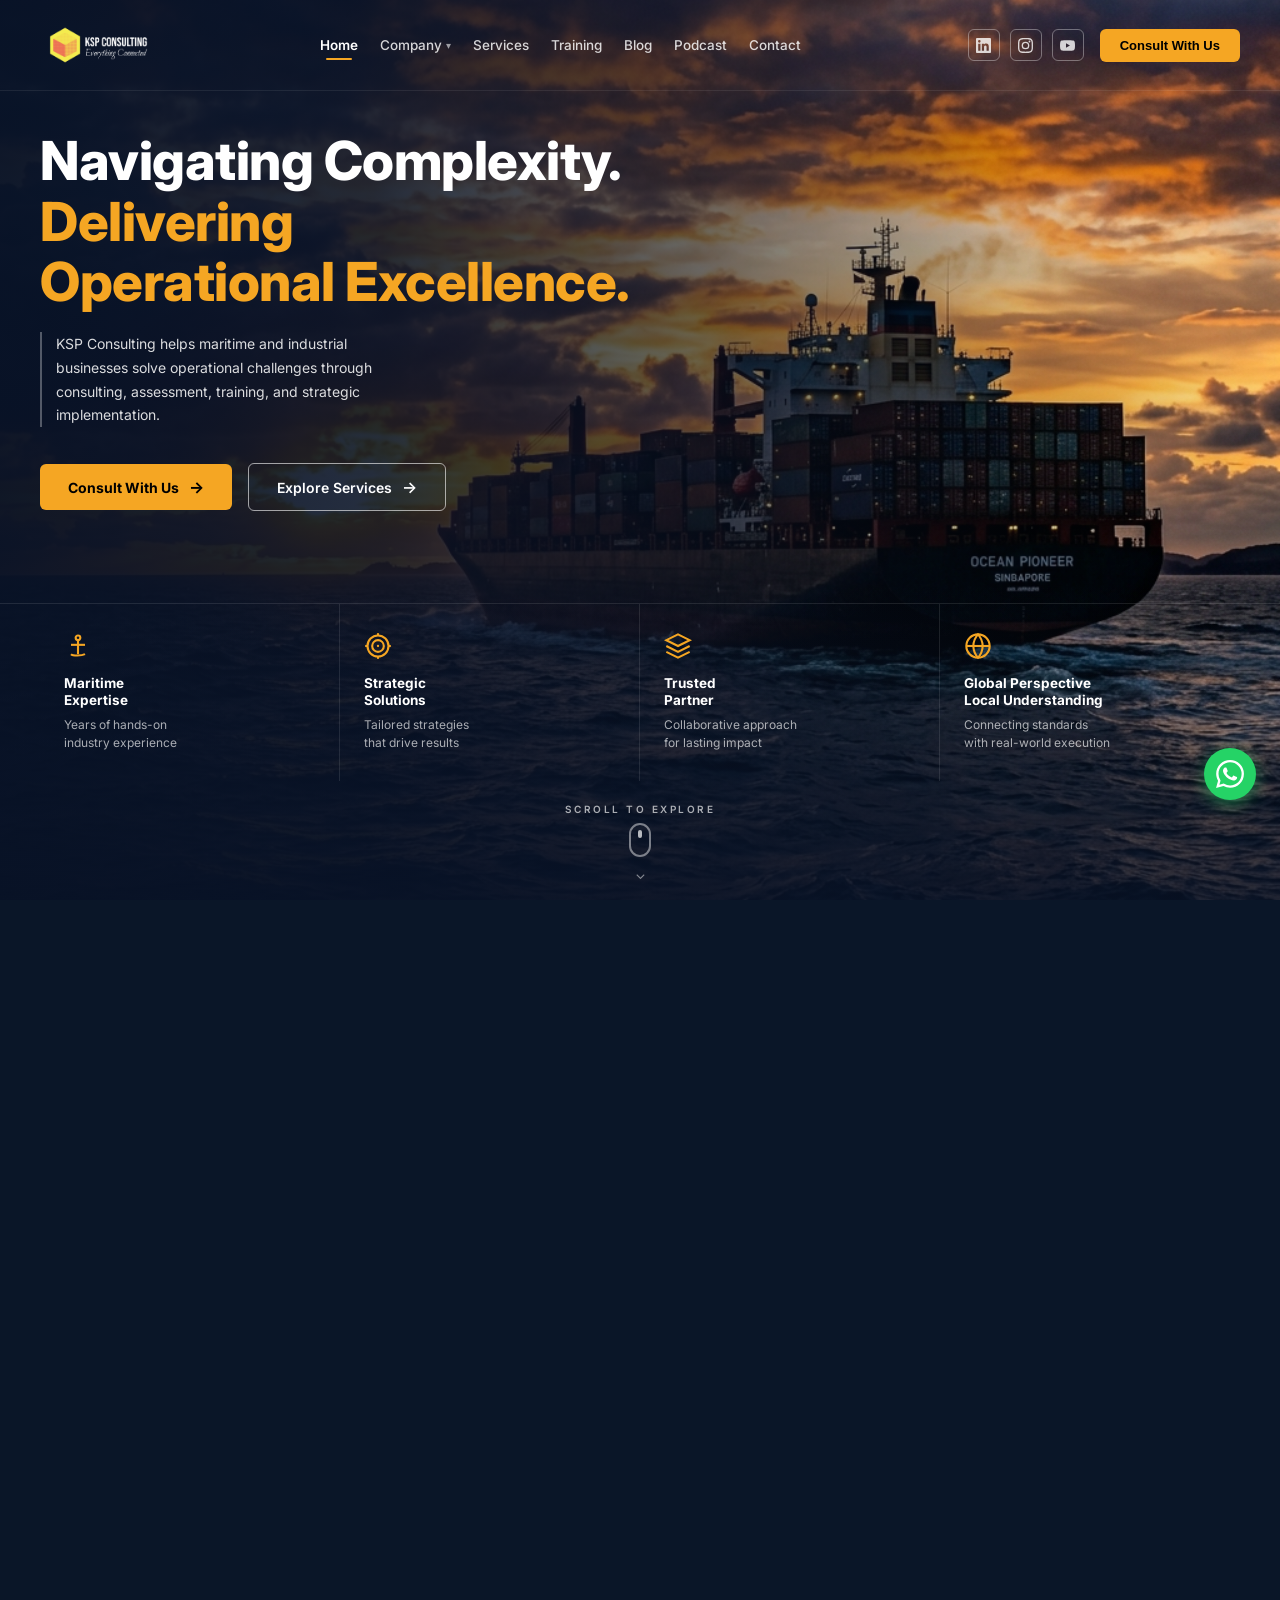
==== commit fb2a7d6f: "index canggih" ====
--- a/ksp-profile/index.html
+++ b/ksp-profile/index.html
@@ -204,6 +204,51 @@
 <!-- END HERO WRAPPER -->
 
 <!-- =========================================
+     CORE SERVICES HIGHLIGHTS
+     ========================================= -->
+<section class="home-services-section" aria-label="Core Services">
+  <div class="hs-container">
+    <div class="hs-header">
+      <span class="hs-subtitle">WHAT WE DO</span>
+      <h2 class="hs-title">End-to-End Operational Excellence</h2>
+      <p class="hs-desc">We deliver integrated solutions connecting high-level strategy, thorough assessment, and on-the-ground training implementation.</p>
+    </div>
+
+    <div class="hs-grid">
+      <!-- Service 1 -->
+      <div class="hs-card">
+        <div class="hs-icon-wrapper">
+          <svg viewBox="0 0 24 24" fill="none" stroke="currentColor" stroke-width="1.8"><path d="M12 2L2 7l10 5 10-5-10-5z"></path><path d="M2 17l10 5 10-5"></path><path d="M2 12l10 5 10-5"></path></svg>
+        </div>
+        <h3 class="hs-card-title">Maritime Consulting</h3>
+        <p class="hs-card-desc">Strategic operational assessments, safety management frameworks, and process optimization tailored to global maritime compliance.</p>
+        <a href="services.html" class="hs-card-link">Learn More &rarr;</a>
+      </div>
+
+      <!-- Service 2 -->
+      <div class="hs-card">
+        <div class="hs-icon-wrapper">
+          <svg viewBox="0 0 24 24" fill="none" stroke="currentColor" stroke-width="1.8"><path d="M22 11.08V12a10 10 0 1 1-5.93-9.14"></path><polyline points="22 4 12 14.01 9 11.01"></polyline></svg>
+        </div>
+        <h3 class="hs-card-title">Risk &amp; HR Assessment</h3>
+        <p class="hs-card-desc">Comprehensive crew audits, operational risk mapping, and competency profiling to ensure high-reliability human capital performance.</p>
+        <a href="services.html" class="hs-card-link">Learn More &rarr;</a>
+      </div>
+
+      <!-- Service 3 -->
+      <div class="hs-card">
+        <div class="hs-icon-wrapper">
+          <svg viewBox="0 0 24 24" fill="none" stroke="currentColor" stroke-width="1.8"><circle cx="12" cy="8" r="7"></circle><polyline points="8.21 13.89 7 23 12 20 17 23 15.79 13.88"></polyline></svg>
+        </div>
+        <h3 class="hs-card-title">Workshop &amp; Training</h3>
+        <p class="hs-card-desc">Interactive, highly practical knowledge sharing sessions combining regulatory best practices with intensive case-study masterclasses.</p>
+        <a href="training.html" class="hs-card-link">Learn More &rarr;</a>
+      </div>
+    </div>
+  </div>
+</section>
+
+<!-- =========================================
      CLIENTS & PARTNERS
      ========================================= -->
 <section class="clients-partners" aria-label="Clients and Partners">
@@ -399,6 +444,76 @@
       <span class="testi-dot"></span>
     </div>
 
+  </div>
+</section>
+
+<!-- =========================================
+     LATEST INSIGHTS & PODCAST
+     ========================================= -->
+<section class="home-insights-section" id="podcast" aria-label="Insights and Podcast">
+  <div class="hi-container">
+    <div class="hi-header">
+      <span class="hi-subtitle">KNOWLEDGE SHARING</span>
+      <h2 class="hi-title">Latest Insights &amp; Media</h2>
+      <p class="hi-desc">Stay updated with our analytical perspectives, practical case studies, and engaging dialogue on maritime operations.</p>
+    </div>
+
+    <div class="hi-grid">
+      <!-- Article Card 1 -->
+      <div class="hi-card">
+        <div class="hi-img-wrapper">
+          <img src="https://images.unsplash.com/photo-1578575437130-527eed3abbec?auto=format&fit=crop&w=600&q=80" alt="Ship optimization">
+          <span class="hi-tag">Article</span>
+        </div>
+        <div class="hi-content">
+          <span class="hi-date">May 10, 2026</span>
+          <h3 class="hi-card-title">Navigating Safety Frameworks: Implementation Strategies</h3>
+          <p class="hi-card-desc">Practical methodologies for bridging standard compliance with real-world maritime operational cultures.</p>
+          <a href="blog.html" class="hi-link">Read Article &rarr;</a>
+        </div>
+      </div>
+
+      <!-- Article Card 2 -->
+      <div class="hi-card">
+        <div class="hi-img-wrapper">
+          <img src="https://images.unsplash.com/photo-1451187580459-43490279c0fa?auto=format&fit=crop&w=600&q=80" alt="Data connectivity">
+          <span class="hi-tag">Case Study</span>
+        </div>
+        <div class="hi-content">
+          <span class="hi-date">April 28, 2026</span>
+          <h3 class="hi-card-title">Data-Driven Crew Audits: Enhancing Operational Reliability</h3>
+          <p class="hi-card-desc">How competency profiling mitigates systemic error and drives continuous improvement across fleets.</p>
+          <a href="blog.html" class="hi-link">Read Article &rarr;</a>
+        </div>
+      </div>
+
+      <!-- Dedicated Podcast Block -->
+      <div class="hi-podcast-card">
+        <div class="pod-badge-wrap">
+          <span class="pod-badge">PODCAST</span>
+          <svg viewBox="0 0 24 24" width="16" height="16" fill="currentColor" class="spotify-icon"><path d="M12 0C5.4 0 0 5.4 0 12s5.4 12 12 12 12-5.4 12-12S18.66 0 12 0zm5.521 17.34c-.24.359-.66.48-1.021.24-2.82-1.74-6.36-2.101-10.561-1.141-.418.122-.779-.179-.899-.539-.12-.421.18-.78.54-.9 4.56-1.021 8.52-.6 11.64 1.32.42.18.54.66.3 1.02zm1.44-3.3c-.301.42-.841.6-1.262.3-3.239-1.98-8.159-2.58-11.939-1.38-.479.12-1.02-.12-1.14-.6-.12-.48.12-1.02.6-1.141C9.6 9.9 15.001 10.62 18.66 12.84c.42.24.54.84.3 1.2zm.12-3.36C15.24 8.4 8.82 8.16 5.16 9.301c-.6.179-1.2-.181-1.38-.781-.18-.6.18-1.2.78-1.381 4.26-1.26 11.28-1.02 15.721 1.621.539.3.719 1.02.419 1.56-.239.54-.959.72-1.5.42z"/></svg>
+        </div>
+        <h3 class="pod-title">Navigating Excellence Dialogue</h3>
+        <p class="pod-desc">Listen to expert talks discussing high-level industry hurdles, leadership culture, and cutting-edge operational frameworks directly with top practitioners.</p>
+        
+        <div class="pod-player-mock">
+          <div class="player-left">
+            <div class="player-thumb">
+              <svg viewBox="0 0 24 24" width="24" height="24" fill="none" stroke="currentColor" stroke-width="2"><polygon points="11 5 6 9 2 9 2 15 6 15 11 19 11 5"></polygon><path d="M19.07 4.93a10 10 0 0 1 0 14.14M15.54 8.46a5 5 0 0 1 0 7.07"></path></svg>
+            </div>
+            <div class="player-info">
+              <h4>Episode #04: The Island of Gold Framework</h4>
+              <span>Hosted by KSP Consulting</span>
+            </div>
+          </div>
+          <button class="btn-play-pod" onclick="window.open('https://spotify.com', '_blank')" aria-label="Play on Spotify">
+            <svg viewBox="0 0 24 24" width="16" height="16" fill="currentColor"><path d="M8 5v14l11-7z"/></svg>
+          </button>
+        </div>
+
+        <a href="https://spotify.com" target="_blank" rel="noopener noreferrer" class="pod-ext-link">Listen on Spotify &rarr;</a>
+      </div>
+    </div>
   </div>
 </section>
 
--- a/ksp-profile/style.css
+++ b/ksp-profile/style.css
@@ -4465,3 +4465,441 @@
     flex-direction: column;
   }
 }
+
+/* =========================================
+   HOME: CORE SERVICES HIGHLIGHTS
+   ========================================= */
+.home-services-section {
+  background-color: var(--white);
+  padding: 100px 40px 40px;
+  position: relative;
+  z-index: 10;
+}
+
+.hs-container {
+  max-width: 1200px;
+  margin: 0 auto;
+}
+
+.hs-header {
+  text-align: center;
+  max-width: 700px;
+  margin: 0 auto 50px;
+}
+
+.hs-subtitle {
+  display: block;
+  color: var(--primary-orange);
+  font-size: 12px;
+  font-weight: 700;
+  letter-spacing: 1.5px;
+  text-transform: uppercase;
+  margin-bottom: 12px;
+}
+
+.hs-title {
+  font-size: 36px;
+  font-weight: 800;
+  color: var(--navy-dark);
+  line-height: 1.15;
+  letter-spacing: -0.5px;
+  margin-bottom: 16px;
+}
+
+.hs-desc {
+  font-size: 15px;
+  color: #475569;
+  line-height: 1.6;
+}
+
+.hs-grid {
+  display: grid;
+  grid-template-columns: repeat(3, 1fr);
+  gap: 24px;
+}
+
+.hs-card {
+  background-color: #f8fafc;
+  border-radius: 12px;
+  padding: 40px 32px;
+  border: 1px solid #e2e8f0;
+  transition: all 0.3s cubic-bezier(0.16, 1, 0.3, 1);
+  display: flex;
+  flex-direction: column;
+  align-items: flex-start;
+  text-align: left;
+}
+
+.hs-card:hover {
+  transform: translateY(-6px);
+  box-shadow: 0 20px 40px rgba(10, 22, 40, 0.06);
+  border-color: rgba(245, 166, 35, 0.3);
+  background-color: var(--white);
+}
+
+.hs-icon-wrapper {
+  width: 54px;
+  height: 54px;
+  border-radius: 10px;
+  background-color: rgba(10, 22, 40, 0.04);
+  color: var(--primary-orange);
+  display: flex;
+  align-items: center;
+  justify-content: center;
+  margin-bottom: 24px;
+  transition: background-color 0.3s;
+}
+
+.hs-card:hover .hs-icon-wrapper {
+  background-color: var(--navy-dark);
+}
+
+.hs-icon-wrapper svg {
+  width: 28px;
+  height: 28px;
+}
+
+.hs-card-title {
+  font-size: 18px;
+  font-weight: 800;
+  color: var(--navy-dark);
+  margin-bottom: 12px;
+  line-height: 1.3;
+}
+
+.hs-card-desc {
+  font-size: 13.5px;
+  color: #475569;
+  line-height: 1.55;
+  margin-bottom: 24px;
+  flex: 1;
+}
+
+.hs-card-link {
+  font-size: 13.5px;
+  font-weight: 700;
+  color: var(--navy-dark);
+  display: flex;
+  align-items: center;
+  gap: 4px;
+  transition: color 0.2s;
+}
+
+.hs-card-link:hover {
+  color: var(--primary-orange);
+}
+
+/* =========================================
+   HOME: LATEST INSIGHTS & PODCAST
+   ========================================= */
+.home-insights-section {
+  background-color: #f8fafc;
+  padding: 100px 40px;
+  position: relative;
+  z-index: 10;
+  border-top: 1px solid #f1f5f9;
+}
+
+.hi-container {
+  max-width: 1200px;
+  margin: 0 auto;
+}
+
+.hi-header {
+  text-align: center;
+  max-width: 700px;
+  margin: 0 auto 50px;
+}
+
+.hi-subtitle {
+  display: block;
+  color: var(--primary-orange);
+  font-size: 12px;
+  font-weight: 700;
+  letter-spacing: 1.5px;
+  text-transform: uppercase;
+  margin-bottom: 12px;
+}
+
+.hi-title {
+  font-size: 36px;
+  font-weight: 800;
+  color: var(--navy-dark);
+  line-height: 1.15;
+  letter-spacing: -0.5px;
+  margin-bottom: 16px;
+}
+
+.hi-desc {
+  font-size: 15px;
+  color: #475569;
+  line-height: 1.6;
+}
+
+.hi-grid {
+  display: grid;
+  grid-template-columns: 1fr 1fr 1.2fr;
+  gap: 24px;
+  align-items: stretch;
+}
+
+.hi-card {
+  background-color: var(--white);
+  border-radius: 12px;
+  overflow: hidden;
+  border: 1px solid #e2e8f0;
+  box-shadow: 0 4px 12px rgba(0,0,0,0.02);
+  display: flex;
+  flex-direction: column;
+  transition: transform 0.3s, box-shadow 0.3s;
+}
+
+.hi-card:hover {
+  transform: translateY(-5px);
+  box-shadow: 0 16px 32px rgba(0,0,0,0.06);
+}
+
+.hi-img-wrapper {
+  position: relative;
+  height: 180px;
+  width: 100%;
+  overflow: hidden;
+}
+
+.hi-img-wrapper img {
+  width: 100%;
+  height: 100%;
+  object-fit: cover;
+  transition: transform 0.5s ease;
+}
+
+.hi-card:hover .hi-img-wrapper img {
+  transform: scale(1.04);
+}
+
+.hi-tag {
+  position: absolute;
+  top: 12px;
+  left: 12px;
+  background-color: rgba(10, 22, 40, 0.85);
+  color: var(--white);
+  font-size: 10.5px;
+  font-weight: 700;
+  padding: 4px 10px;
+  border-radius: 4px;
+  letter-spacing: 0.5px;
+  backdrop-filter: blur(4px);
+}
+
+.hi-content {
+  padding: 24px;
+  display: flex;
+  flex-direction: column;
+  flex: 1;
+}
+
+.hi-date {
+  font-size: 11px;
+  color: #94a3b8;
+  font-weight: 600;
+  margin-bottom: 8px;
+  display: block;
+}
+
+.hi-card-title {
+  font-size: 15.5px;
+  font-weight: 800;
+  color: var(--navy-dark);
+  margin-bottom: 10px;
+  line-height: 1.35;
+}
+
+.hi-card-desc {
+  font-size: 13px;
+  color: #475569;
+  line-height: 1.5;
+  margin-bottom: 20px;
+  flex: 1;
+}
+
+.hi-link {
+  font-size: 13px;
+  font-weight: 700;
+  color: var(--primary-orange);
+  display: inline-flex;
+  align-items: center;
+  gap: 4px;
+  margin-top: auto;
+  transition: color 0.2s;
+}
+
+.hi-link:hover {
+  color: var(--navy-dark);
+}
+
+/* Dedicated Podcast Block inside grid */
+.hi-podcast-card {
+  background: linear-gradient(135deg, #0b2545 0%, #134074 100%);
+  border-radius: 12px;
+  padding: 32px 28px;
+  color: var(--white);
+  display: flex;
+  flex-direction: column;
+  box-shadow: 0 10px 25px rgba(11, 37, 69, 0.15);
+  position: relative;
+  overflow: hidden;
+}
+
+.pod-badge-wrap {
+  display: flex;
+  align-items: center;
+  justify-content: space-between;
+  margin-bottom: 20px;
+}
+
+.pod-badge {
+  background-color: rgba(245, 166, 35, 0.2);
+  color: var(--primary-orange);
+  font-size: 10.5px;
+  font-weight: 800;
+  padding: 4px 10px;
+  border-radius: 4px;
+  letter-spacing: 1px;
+}
+
+.spotify-icon {
+  color: #1DB954;
+}
+
+.pod-title {
+  font-size: 20px;
+  font-weight: 800;
+  color: var(--white);
+  margin-bottom: 10px;
+  line-height: 1.25;
+}
+
+.pod-desc {
+  font-size: 12.5px;
+  color: #cbd5e1;
+  line-height: 1.5;
+  margin-bottom: 24px;
+  flex: 1;
+}
+
+.pod-player-mock {
+  background-color: rgba(0, 0, 0, 0.25);
+  border: 1px solid rgba(255, 255, 255, 0.1);
+  border-radius: 8px;
+  padding: 12px 14px;
+  display: flex;
+  align-items: center;
+  justify-content: space-between;
+  gap: 12px;
+  margin-bottom: 20px;
+}
+
+.player-left {
+  display: flex;
+  align-items: center;
+  gap: 10px;
+  min-width: 0;
+}
+
+.player-thumb {
+  width: 36px;
+  height: 36px;
+  border-radius: 6px;
+  background-color: var(--primary-orange);
+  display: flex;
+  align-items: center;
+  justify-content: center;
+  color: var(--navy-dark);
+  flex-shrink: 0;
+}
+
+.player-thumb svg {
+  width: 18px;
+  height: 18px;
+  fill: currentColor;
+}
+
+.player-info {
+  min-width: 0;
+}
+
+.player-info h4 {
+  font-size: 12px;
+  font-weight: 700;
+  color: var(--white);
+  margin: 0 0 2px 0;
+  white-space: nowrap;
+  overflow: hidden;
+  text-overflow: ellipsis;
+}
+
+.player-info span {
+  font-size: 10px;
+  color: #94a3b8;
+  display: block;
+}
+
+.btn-play-pod {
+  width: 32px;
+  height: 32px;
+  border-radius: 50%;
+  background-color: #1DB954;
+  color: var(--white);
+  border: none;
+  display: flex;
+  align-items: center;
+  justify-content: center;
+  cursor: pointer;
+  flex-shrink: 0;
+  transition: transform 0.2s, background-color 0.2s;
+}
+
+.btn-play-pod:hover {
+  transform: scale(1.08);
+  background-color: #1ed760;
+}
+
+.pod-ext-link {
+  font-size: 13px;
+  font-weight: 700;
+  color: var(--white);
+  display: inline-flex;
+  align-items: center;
+  gap: 4px;
+  transition: color 0.2s;
+  align-self: flex-start;
+}
+
+.pod-ext-link:hover {
+  color: var(--primary-orange);
+}
+
+/* Responsive Overrides */
+@media (max-width: 1024px) {
+  .hs-grid {
+    grid-template-columns: repeat(2, 1fr);
+  }
+  .hi-grid {
+    grid-template-columns: repeat(2, 1fr);
+  }
+  .hi-podcast-card {
+    grid-column: 1 / -1;
+  }
+}
+
+@media (max-width: 768px) {
+  .hs-grid, .hi-grid {
+    grid-template-columns: 1fr;
+  }
+  .home-services-section, .home-insights-section {
+    padding: 60px 24px;
+  }
+  .hs-title, .hi-title {
+    font-size: 28px;
+  }
+}
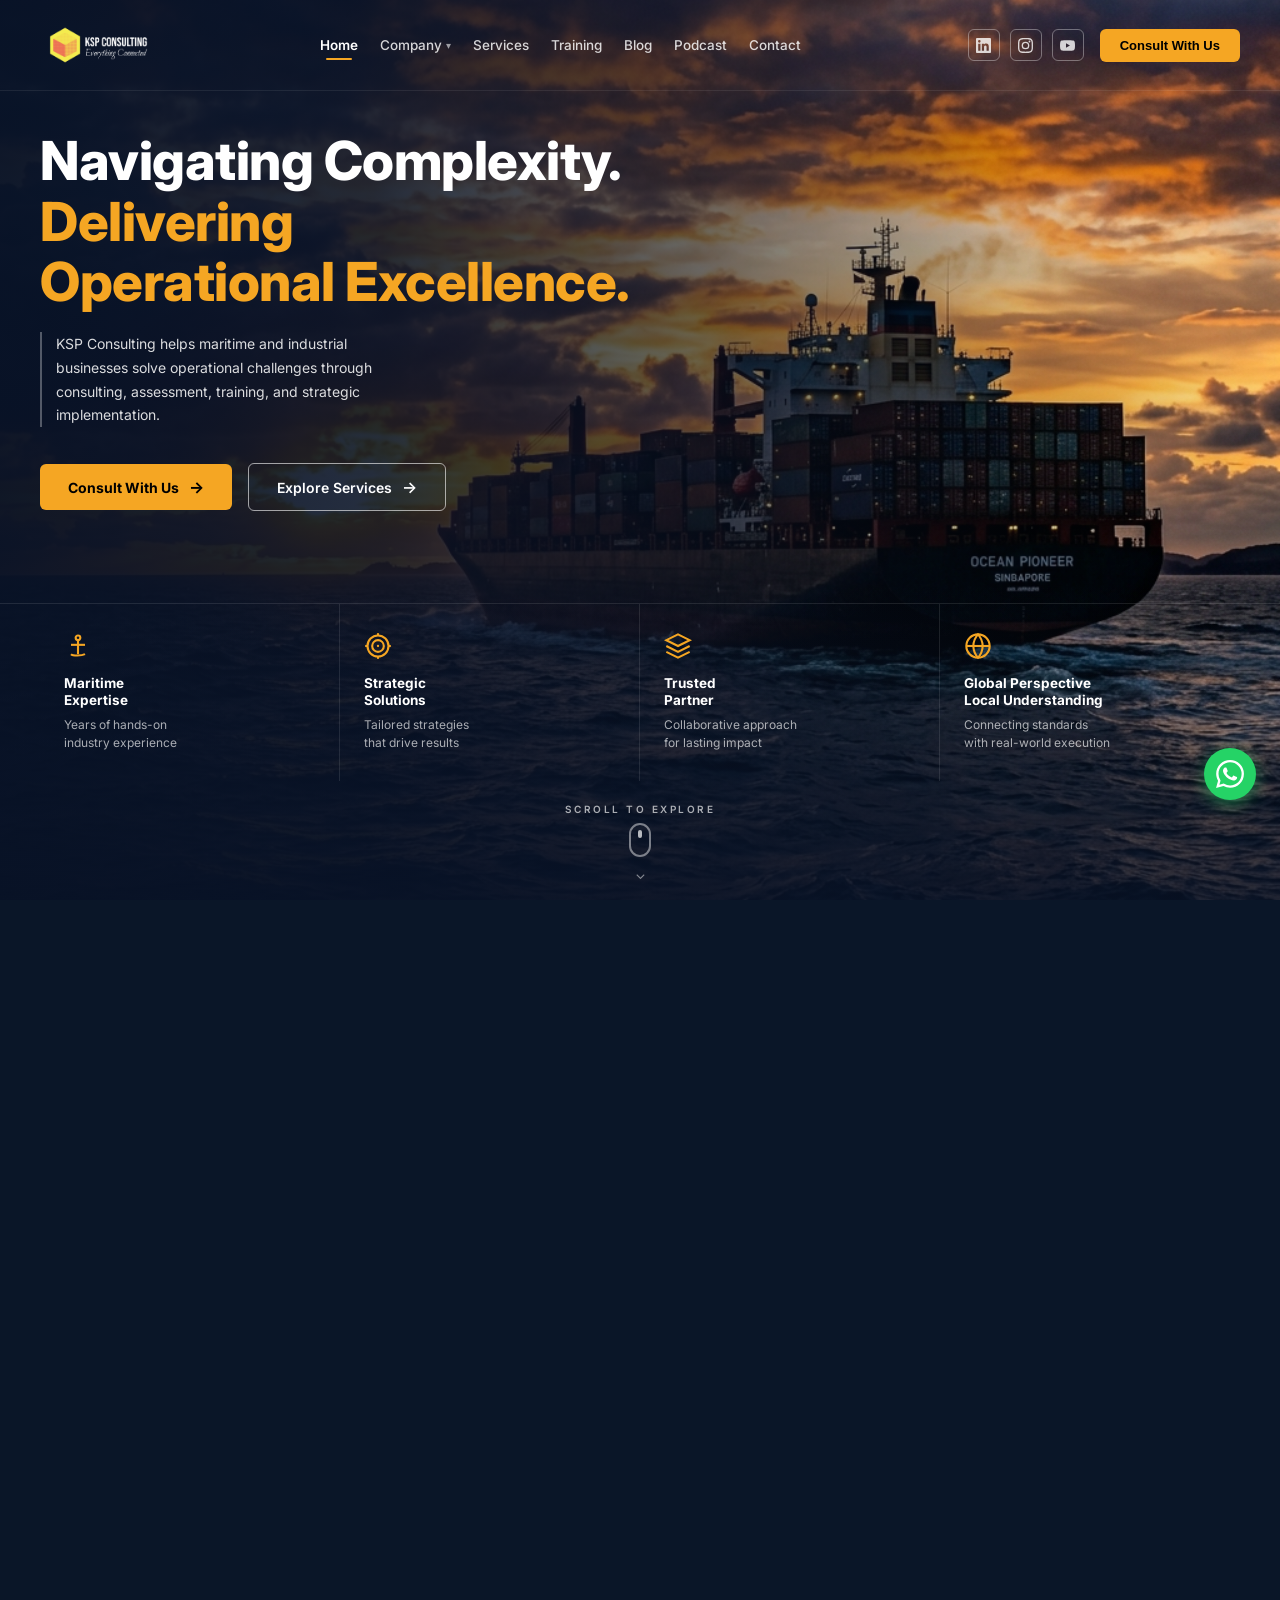
==== commit a43b6498: "contact" ====
--- a/ksp-profile/index.html
+++ b/ksp-profile/index.html
@@ -55,7 +55,7 @@
         <a href="#podcast" id="nav-podcast">Podcast</a>
       </li>
       <li class="nav-item">
-        <a href="#contact" id="nav-contact">Contact</a>
+        <a href="contact.html" id="nav-contact">Contact</a>
       </li>
     </ul>
 
@@ -517,61 +517,6 @@
   </div>
 </section>
 
-<!-- =========================================
-     INLINE CONTACT SECTION
-     ========================================= -->
-<section class="inline-contact-section" id="contact">
-  <div class="ic-container">
-    <!-- Left Column: Information -->
-    <div class="ic-info-col">
-      <span class="ic-subtitle">GET IN TOUCH</span>
-      <h2 class="ic-title">Let's Start a Conversation</h2>
-      <p class="ic-desc">Have a question or need more information? We're here to help.</p>
-      
-      <ul class="ic-contact-list">
-        <li>
-          <svg viewBox="0 0 24 24" fill="none" stroke="currentColor" stroke-width="2" stroke-linecap="round" stroke-linejoin="round"><path d="M22 16.92v3a2 2 0 0 1-2.18 2 19.79 19.79 0 0 1-8.63-3.07 19.5 19.5 0 0 1-6-6 19.79 19.79 0 0 1-3.07-8.67A2 2 0 0 1 4.11 2h3a2 2 0 0 1 2 1.72 12.84 12.84 0 0 0 .7 2.81 2 2 0 0 1-.45 2.11L8.09 9.91a16 16 0 0 0 6 6l1.27-1.27a2 2 0 0 1 2.11-.45 12.84 12.84 0 0 0 2.81.7A2 2 0 0 1 22 16.92z"></path></svg>
-          <span>+62 878 8023 1853</span>
-        </li>
-        <li>
-          <svg viewBox="0 0 24 24" fill="none" stroke="currentColor" stroke-width="2" stroke-linecap="round" stroke-linejoin="round"><path d="M4 4h16c1.1 0 2 .9 2 2v12c0 1.1-.9 2-2 2H4c-1.1 0-2-.9-2-2V6c0-1.1.9-2 2-2z"></path><polyline points="22,6 12,13 2,6"></polyline></svg>
-          <span>info@ksp-consulting.com</span>
-        </li>
-        <li>
-          <svg viewBox="0 0 24 24" fill="none" stroke="currentColor" stroke-width="2" stroke-linecap="round" stroke-linejoin="round"><path d="M21 10c0 7-9 13-9 13s-9-6-9-13a9 9 0 0 1 18 0z"></path><circle cx="12" cy="10" r="3"></circle></svg>
-          <span>Jakarta, Indonesia</span>
-        </li>
-      </ul>
-    </div>
-
-    <!-- Middle Column: Inline Form -->
-    <div class="ic-form-col">
-      <form class="ic-form" onsubmit="event.preventDefault(); alert('Thank you! Your message has been sent.');">
-        <div class="ic-form-row">
-          <input type="text" class="ic-input" placeholder="Full Name" required>
-          <input type="text" class="ic-input" placeholder="Company" required>
-        </div>
-        <div class="ic-form-row">
-          <input type="email" class="ic-input" placeholder="Email" required>
-          <input type="tel" class="ic-input" placeholder="Phone" required>
-        </div>
-        <textarea class="ic-textarea" placeholder="Your Message" required></textarea>
-        <button type="submit" class="ic-btn-submit">
-          <span>Send Message &rarr;</span>
-        </button>
-      </form>
-    </div>
-
-    <!-- Right Column: Visual Photo Card -->
-    <div class="ic-image-col">
-      <img src="https://images.unsplash.com/photo-1503945438517-f65904a52ce6?auto=format&fit=crop&w=600&q=80" alt="Maritime Professionals">
-      <div class="ic-image-overlay">
-        <p>We value every conversation and look forward to supporting your business.</p>
-        <div class="ic-image-line"></div>
-      </div>
-    </div>
-  </div>
-</section>
 
 <!-- =========================================
      FOOTER
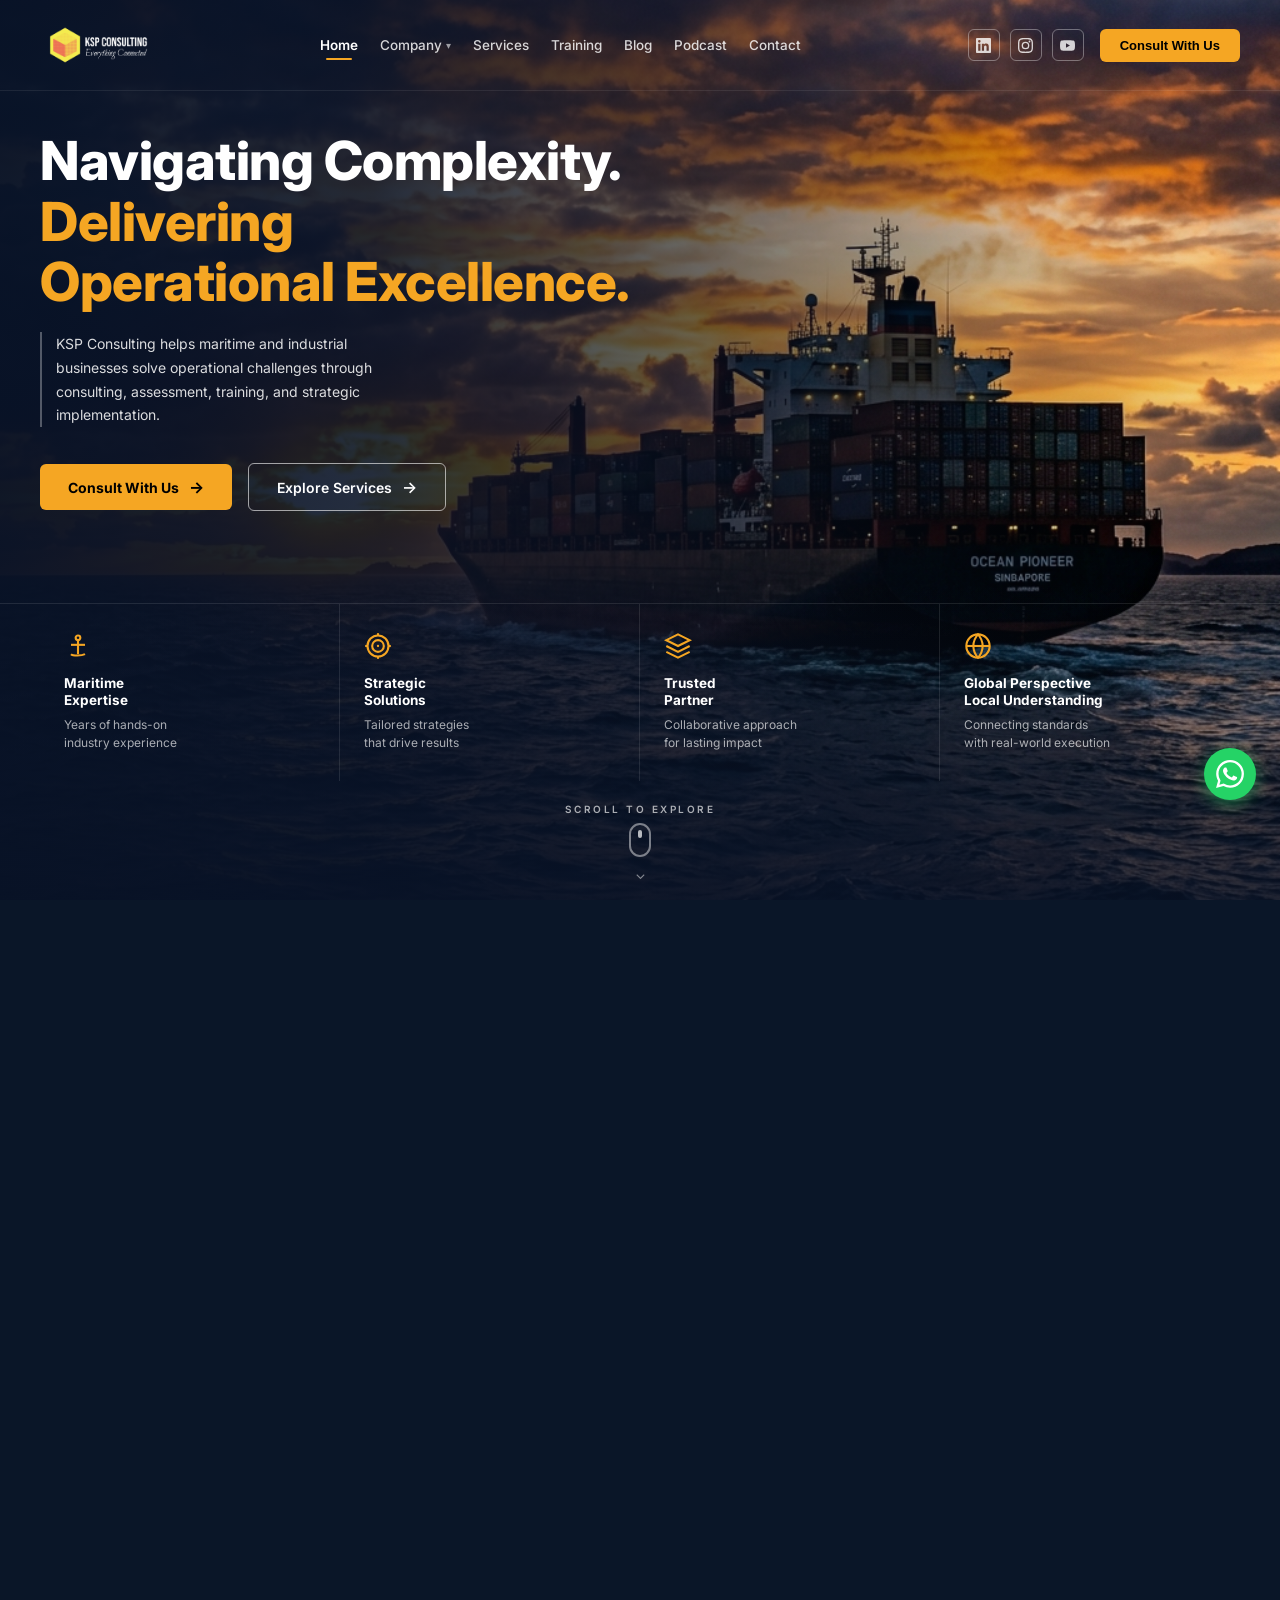
==== commit 0f3f3b6e: "rapihin index" ====
--- a/ksp-profile/index.html
+++ b/ksp-profile/index.html
@@ -248,132 +248,7 @@
   </div>
 </section>
 
-<!-- =========================================
-     CLIENTS & PARTNERS
-     ========================================= -->
-<section class="clients-partners" aria-label="Clients and Partners">
-  <div class="cp2-wrapper">
-
-    <!-- Header -->
-    <div class="cp2-header">
-      <div class="cp2-badge">CLIENTS &amp; PARTNERS</div>
-      <h2 class="cp2-title">Trusted By <span class="cp2-title-accent">Industry Leaders</span></h2>
-      <p class="cp2-desc">We collaborate with leading organizations across maritime and industrial sectors to drive operational excellence and sustainable growth.</p>
-      <div class="cp2-stats">
-        <div class="cp2-stat">
-          <span class="cp2-stat-num">50+</span>
-          <span class="cp2-stat-label">Clients Served</span>
-        </div>
-        <div class="cp2-stat-divider"></div>
-        <div class="cp2-stat">
-          <span class="cp2-stat-num">15+</span>
-          <span class="cp2-stat-label">Years Experience</span>
-        </div>
-        <div class="cp2-stat-divider"></div>
-        <div class="cp2-stat">
-          <span class="cp2-stat-num">100%</span>
-          <span class="cp2-stat-label">Client Satisfaction</span>
-        </div>
-      </div>
-    </div>
-
-    <!-- Marquee Row 1 — Left to Right -->
-    <div class="cp2-marquee-section">
-      <div class="cp2-marquee-label">OUR TRUSTED CLIENTS &amp; PARTNERS</div>
-      <div class="cp2-marquee-track-outer">
-        <div class="cp2-marquee-track cp2-ltr">
-          <!-- Set 1 -->
-          <div class="cp2-logo-card">
-            <img src="assets/Pertamina_International_Shipping.webp" alt="Pertamina International Shipping">
-          </div>
-          <div class="cp2-logo-card">
-            <img src="assets/PHE-ONWJ.png" alt="PHE ONWJ">
-          </div>
-          <div class="cp2-logo-card">
-            <img src="assets/ptk-logo.webp" alt="PTK">
-          </div>
-          <div class="cp2-logo-card">
-            <img src="assets/abupi.png" alt="Abupi">
-          </div>
-          <div class="cp2-logo-card">
-            <img src="assets/images-removebg-preview.png" alt="Partner">
-          </div>
-          <div class="cp2-logo-card">
-            <img src="assets/143092025_12_03_09_51_13-removebg-preview.png" alt="Partner">
-          </div>
-          <!-- Set 2 (duplicate for seamless loop) -->
-          <div class="cp2-logo-card">
-            <img src="assets/Pertamina_International_Shipping.webp" alt="Pertamina International Shipping">
-          </div>
-          <div class="cp2-logo-card">
-            <img src="assets/PHE-ONWJ.png" alt="PHE ONWJ">
-          </div>
-          <div class="cp2-logo-card">
-            <img src="assets/ptk-logo.webp" alt="PTK">
-          </div>
-          <div class="cp2-logo-card">
-            <img src="assets/abupi.png" alt="Abupi">
-          </div>
-          <div class="cp2-logo-card">
-            <img src="assets/images-removebg-preview.png" alt="Partner">
-          </div>
-          <div class="cp2-logo-card">
-            <img src="assets/143092025_12_03_09_51_13-removebg-preview.png" alt="Partner">
-          </div>
-        </div>
-      </div>
-    </div>
-
-    <!-- Marquee Row 2 — Right to Left (slower) -->
-    <div class="cp2-marquee-section">
-      <div class="cp2-marquee-track-outer">
-        <div class="cp2-marquee-track cp2-rtl">
-          <!-- Set 1 -->
-          <div class="cp2-logo-card">
-            <img src="assets/ptk-logo.webp" alt="PTK">
-          </div>
-          <div class="cp2-logo-card">
-            <img src="assets/143092025_12_03_09_51_13-removebg-preview.png" alt="Partner">
-          </div>
-          <div class="cp2-logo-card">
-            <img src="assets/Pertamina_International_Shipping.webp" alt="Pertamina International Shipping">
-          </div>
-          <div class="cp2-logo-card">
-            <img src="assets/images-removebg-preview.png" alt="Partner">
-          </div>
-          <div class="cp2-logo-card">
-            <img src="assets/abupi.png" alt="Abupi">
-          </div>
-          <div class="cp2-logo-card">
-            <img src="assets/PHE-ONWJ.png" alt="PHE ONWJ">
-          </div>
-          <!-- Set 2 (duplicate for seamless loop) -->
-          <div class="cp2-logo-card">
-            <img src="assets/ptk-logo.webp" alt="PTK">
-          </div>
-          <div class="cp2-logo-card">
-            <img src="assets/143092025_12_03_09_51_13-removebg-preview.png" alt="Partner">
-          </div>
-          <div class="cp2-logo-card">
-            <img src="assets/Pertamina_International_Shipping.webp" alt="Pertamina International Shipping">
-          </div>
-          <div class="cp2-logo-card">
-            <img src="assets/images-removebg-preview.png" alt="Partner">
-          </div>
-          <div class="cp2-logo-card">
-            <img src="assets/abupi.png" alt="Abupi">
-          </div>
-          <div class="cp2-logo-card">
-            <img src="assets/PHE-ONWJ.png" alt="PHE ONWJ">
-          </div>
-        </div>
-      </div>
-    </div>
-
-
-
-  </div>
-</section>
+
 
 
 <!-- =========================================
@@ -448,6 +323,134 @@
 </section>
 
 <!-- =========================================
+     CLIENTS & PARTNERS
+     ========================================= -->
+<section class="clients-partners" aria-label="Clients and Partners">
+  <div class="cp2-bg"></div>
+  <div class="cp2-wrapper">
+
+    <!-- Header -->
+    <div class="cp2-header">
+      <div class="cp2-badge">CLIENTS &amp; PARTNERS</div>
+      <h2 class="cp2-title">Trusted By <span class="cp2-title-accent">Industry Leaders</span></h2>
+      <p class="cp2-desc">We collaborate with leading organizations across maritime and industrial sectors to drive operational excellence and sustainable growth.</p>
+      <div class="cp2-stats">
+        <div class="cp2-stat">
+          <span class="cp2-stat-num">50+</span>
+          <span class="cp2-stat-label">Clients Served</span>
+        </div>
+        <div class="cp2-stat-divider"></div>
+        <div class="cp2-stat">
+          <span class="cp2-stat-num">15+</span>
+          <span class="cp2-stat-label">Years Experience</span>
+        </div>
+        <div class="cp2-stat-divider"></div>
+        <div class="cp2-stat">
+          <span class="cp2-stat-num">100%</span>
+          <span class="cp2-stat-label">Client Satisfaction</span>
+        </div>
+      </div>
+    </div>
+
+    <!-- Marquee Row 1 — Left to Right -->
+    <div class="cp2-marquee-section">
+      <div class="cp2-marquee-label">OUR TRUSTED CLIENTS &amp; PARTNERS</div>
+      <div class="cp2-marquee-track-outer">
+        <div class="cp2-marquee-track cp2-ltr">
+          <!-- Set 1 -->
+          <div class="cp2-logo-card">
+            <img src="assets/Pertamina_International_Shipping.webp" alt="Pertamina International Shipping">
+          </div>
+          <div class="cp2-logo-card">
+            <img src="assets/PHE-ONWJ.png" alt="PHE ONWJ">
+          </div>
+          <div class="cp2-logo-card">
+            <img src="assets/ptk-logo.webp" alt="PTK">
+          </div>
+          <div class="cp2-logo-card">
+            <img src="assets/abupi.png" alt="Abupi">
+          </div>
+          <div class="cp2-logo-card">
+            <img src="assets/images-removebg-preview.png" alt="Partner">
+          </div>
+          <div class="cp2-logo-card">
+            <img src="assets/143092025_12_03_09_51_13-removebg-preview.png" alt="Partner">
+          </div>
+          <!-- Set 2 (duplicate for seamless loop) -->
+          <div class="cp2-logo-card">
+            <img src="assets/Pertamina_International_Shipping.webp" alt="Pertamina International Shipping">
+          </div>
+          <div class="cp2-logo-card">
+            <img src="assets/PHE-ONWJ.png" alt="PHE ONWJ">
+          </div>
+          <div class="cp2-logo-card">
+            <img src="assets/ptk-logo.webp" alt="PTK">
+          </div>
+          <div class="cp2-logo-card">
+            <img src="assets/abupi.png" alt="Abupi">
+          </div>
+          <div class="cp2-logo-card">
+            <img src="assets/images-removebg-preview.png" alt="Partner">
+          </div>
+          <div class="cp2-logo-card">
+            <img src="assets/143092025_12_03_09_51_13-removebg-preview.png" alt="Partner">
+          </div>
+        </div>
+      </div>
+    </div>
+
+    <!-- Marquee Row 2 — Right to Left (slower) -->
+    <div class="cp2-marquee-section">
+      <div class="cp2-marquee-track-outer">
+        <div class="cp2-marquee-track cp2-rtl">
+          <!-- Set 1 -->
+          <div class="cp2-logo-card">
+            <img src="assets/ptk-logo.webp" alt="PTK">
+          </div>
+          <div class="cp2-logo-card">
+            <img src="assets/143092025_12_03_09_51_13-removebg-preview.png" alt="Partner">
+          </div>
+          <div class="cp2-logo-card">
+            <img src="assets/Pertamina_International_Shipping.webp" alt="Pertamina International Shipping">
+          </div>
+          <div class="cp2-logo-card">
+            <img src="assets/images-removebg-preview.png" alt="Partner">
+          </div>
+          <div class="cp2-logo-card">
+            <img src="assets/abupi.png" alt="Abupi">
+          </div>
+          <div class="cp2-logo-card">
+            <img src="assets/PHE-ONWJ.png" alt="PHE ONWJ">
+          </div>
+          <!-- Set 2 (duplicate for seamless loop) -->
+          <div class="cp2-logo-card">
+            <img src="assets/ptk-logo.webp" alt="PTK">
+          </div>
+          <div class="cp2-logo-card">
+            <img src="assets/143092025_12_03_09_51_13-removebg-preview.png" alt="Partner">
+          </div>
+          <div class="cp2-logo-card">
+            <img src="assets/Pertamina_International_Shipping.webp" alt="Pertamina International Shipping">
+          </div>
+          <div class="cp2-logo-card">
+            <img src="assets/images-removebg-preview.png" alt="Partner">
+          </div>
+          <div class="cp2-logo-card">
+            <img src="assets/abupi.png" alt="Abupi">
+          </div>
+          <div class="cp2-logo-card">
+            <img src="assets/PHE-ONWJ.png" alt="PHE ONWJ">
+          </div>
+        </div>
+      </div>
+    </div>
+
+
+
+  </div>
+</section>
+
+<!-- =========================================
      LATEST INSIGHTS & PODCAST
      ========================================= -->
 <section class="home-insights-section" id="podcast" aria-label="Insights and Podcast">
@@ -516,6 +519,8 @@
     </div>
   </div>
 </section>
+
+
 
 
 <!-- =========================================
@@ -653,7 +658,7 @@
         Need support for maritime consulting, operational assessment, inspections, or training programs? Our team is ready to help your company navigate complex operational challenges.
       </p>
 
-      <form class="consult-form" id="consultationForm" onsubmit="event.preventDefault();">
+      <form class="consult-form" id="consultationForm">
         <div class="form-row">
           <input type="text" class="consult-input" placeholder="Full Name" required>
           <input type="text" class="consult-input" placeholder="Company" required>
--- a/ksp-profile/style.css
+++ b/ksp-profile/style.css
@@ -3277,19 +3277,20 @@
    CLIENTS & PARTNERS — REDESIGN v2
    ========================================= */
 .clients-partners {
-  background: linear-gradient(160deg, #0a1628 0%, #0f2040 50%, #0a1628 100%);
+  background: #ffffff;
   padding: 0;
   overflow: hidden;
   position: relative;
   z-index: 10;
-}
+  border-top: 1px solid #f1f5f9;
+}
+
+
 
 .clients-partners::before {
   content: '';
   position: absolute;
   inset: 0;
-  background-image: radial-gradient(ellipse at 20% 50%, rgba(245,166,35,0.06) 0%, transparent 60%),
-                    radial-gradient(ellipse at 80% 20%, rgba(0,100,200,0.08) 0%, transparent 50%);
   pointer-events: none;
 }
 
@@ -3301,7 +3302,7 @@
 /* Header */
 .cp2-header {
   text-align: center;
-  padding: 80px 40px 60px;
+  padding: 140px 40px 60px; /* Increased padding-top to avoid navbar overlap */
   max-width: 800px;
   margin: 0 auto;
 }
@@ -3310,9 +3311,9 @@
   display: inline-block;
   background: rgba(245,166,35,0.12);
   color: var(--primary-orange);
-  font-size: 11px;
+  font-size: 12px;
   font-weight: 700;
-  letter-spacing: 2.5px;
+  letter-spacing: 1.5px;
   text-transform: uppercase;
   padding: 6px 18px;
   border-radius: 100px;
@@ -3321,11 +3322,11 @@
 }
 
 .cp2-title {
-  font-size: 48px;
+  font-size: 36px;
   font-weight: 800;
-  color: #ffffff;
-  line-height: 1.1;
-  letter-spacing: -1.5px;
+  color: var(--navy-dark);
+  line-height: 1.15;
+  letter-spacing: -0.5px;
   margin-bottom: 16px;
 }
 
@@ -3337,8 +3338,8 @@
 }
 
 .cp2-desc {
-  font-size: 16px;
-  color: rgba(255,255,255,0.55);
+  font-size: 15px;
+  color: #475569;
   line-height: 1.7;
   margin-bottom: 40px;
 }
@@ -3349,11 +3350,10 @@
   align-items: center;
   justify-content: center;
   gap: 0;
-  background: rgba(255,255,255,0.04);
-  border: 1px solid rgba(255,255,255,0.08);
+  background: #f8fafc;
+  border: 1px solid #e2e8f0;
   border-radius: 16px;
   padding: 24px 0;
-  backdrop-filter: blur(8px);
 }
 
 .cp2-stat {
@@ -3374,14 +3374,14 @@
 .cp2-stat-label {
   font-size: 12px;
   font-weight: 500;
-  color: rgba(255,255,255,0.45);
+  color: #64748b;
   letter-spacing: 0.5px;
 }
 
 .cp2-stat-divider {
   width: 1px;
   height: 40px;
-  background: rgba(255,255,255,0.1);
+  background: #e2e8f0;
 }
 
 /* Marquee Section */
@@ -3394,7 +3394,7 @@
   font-size: 10px;
   font-weight: 700;
   letter-spacing: 3px;
-  color: rgba(255,255,255,0.2);
+  color: #94a3b8;
   text-transform: uppercase;
   margin-bottom: 20px;
   padding-top: 32px;
@@ -3419,12 +3419,12 @@
 
 .cp2-marquee-track-outer::before {
   left: 0;
-  background: linear-gradient(to right, #0a1628, transparent);
+  background: linear-gradient(to right, #ffffff, transparent);
 }
 
 .cp2-marquee-track-outer::after {
   right: 0;
-  background: linear-gradient(to left, #0a1628, transparent);
+  background: linear-gradient(to left, #ffffff, transparent);
 }
 
 .cp2-marquee-track {
@@ -3466,27 +3466,28 @@
   border: 1px solid rgba(255,255,255,0.08);
   border-radius: 12px;
   padding: 16px 28px;
-  min-width: 160px;
-  height: 76px;
-  transition: all 0.3s cubic-bezier(0.16, 1, 0.3, 1);
-  cursor: pointer;
-  flex-shrink: 0;
-  backdrop-filter: blur(4px);
+  width: 180px;
+  height: 90px;
+  display: flex;
+  align-items: center;
+  justify-content: center;
+  padding: 20px;
+  transition: all 0.3s ease;
+  box-shadow: 0 4px 10px rgba(0,0,0,0.02);
 }
 
 .cp2-logo-card:hover {
-  background: rgba(255,255,255,0.1);
-  border-color: rgba(245,166,35,0.35);
+  border-color: var(--primary-orange);
   transform: translateY(-3px);
-  box-shadow: 0 8px 24px rgba(0,0,0,0.25);
+  box-shadow: 0 8px 24px rgba(0,0,0,0.06);
 }
 
 .cp2-logo-card img {
   max-width: 120px;
   max-height: 44px;
   object-fit: contain;
-  filter: brightness(0) invert(1);
-  opacity: 0.55;
+  filter: grayscale(1) opacity(0.7);
+  opacity: 0.7;
   transition: all 0.3s;
 }
 
@@ -3501,7 +3502,7 @@
   align-items: center;
   justify-content: center;
   gap: 0;
-  border-top: 1px solid rgba(255,255,255,0.06);
+  border-top: 1px solid #e2e8f0;
   margin-top: 40px;
   padding: 32px 40px;
 }
@@ -3512,13 +3513,13 @@
   align-items: center;
   justify-content: center;
   gap: 12px;
-  color: rgba(255,255,255,0.45);
+  color: #64748b;
   font-size: 13px;
   font-weight: 600;
   letter-spacing: 0.3px;
   transition: color 0.2s;
   padding: 0 20px;
-  border-right: 1px solid rgba(255,255,255,0.06);
+  border-right: 1px solid #e2e8f0;
 }
 
 .cp2-trust-item:last-child {
@@ -3991,27 +3992,10 @@
    TESTIMONIALS SECTION
    ========================================= */
 .testimonials-section {
+  background-color: #f8fafc;
+  padding: 100px 40px;
   position: relative;
-  padding: 100px 40px;
-  background-color: #f8fafc;
-  overflow: hidden;
   z-index: 10;
-}
-
-.testi-bg {
-  position: absolute;
-  inset: 0;
-  z-index: -1;
-  background-image: url('assets/bg-ship.jpg');
-  background-size: cover;
-  background-position: center;
-}
-
-.testi-bg::after {
-  content: "";
-  position: absolute;
-  inset: 0;
-  background: linear-gradient(to right, rgba(255,255,255,1) 0%, rgba(255,255,255,0.92) 40%, rgba(255,255,255,0.6) 100%);
 }
 
 .testi-container {
@@ -4020,14 +4004,15 @@
 }
 
 .testi-header {
-  margin-bottom: 50px;
-  max-width: 600px;
+  text-align: center;
+  margin: 0 auto 50px;
+  max-width: 800px;
 }
 
 .testi-subtitle {
   display: block;
   color: var(--primary-orange);
-  font-size: 13px;
+  font-size: 12px;
   font-weight: 700;
   letter-spacing: 1.5px;
   text-transform: uppercase;
@@ -4035,11 +4020,11 @@
 }
 
 .testi-title {
-  font-size: 42px;
+  font-size: 36px;
   font-weight: 800;
   color: var(--navy-dark);
-  line-height: 1.1;
-  letter-spacing: -1px;
+  line-height: 1.15;
+  letter-spacing: -0.5px;
   margin-bottom: 16px;
 }
 
@@ -4470,7 +4455,7 @@
    HOME: CORE SERVICES HIGHLIGHTS
    ========================================= */
 .home-services-section {
-  background-color: var(--white);
+  background-color: #ffffff;
   padding: 100px 40px 40px;
   position: relative;
   z-index: 10;
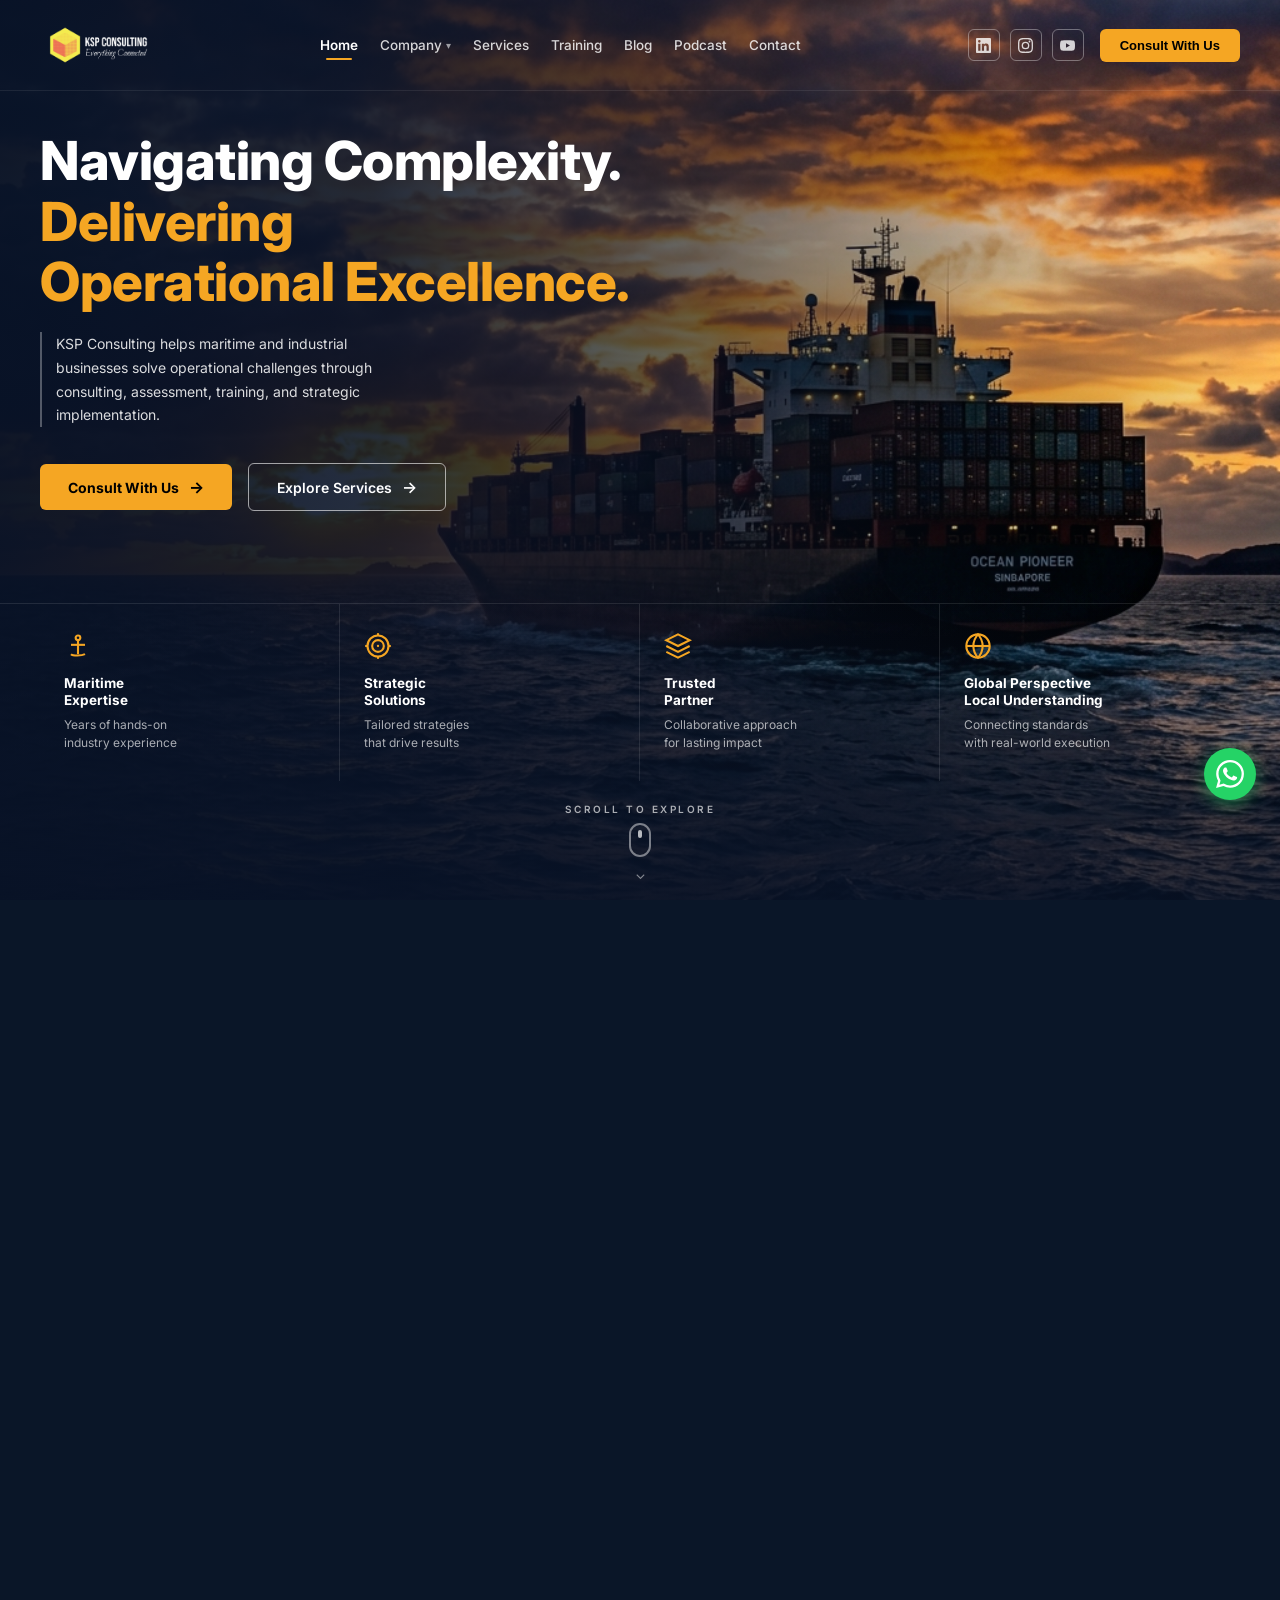
==== commit 69b63caf: "CLIENT TESTIMONIALS" ====
--- a/ksp-profile/index.html
+++ b/ksp-profile/index.html
@@ -271,8 +271,8 @@
           <div class="testi-quote-icon">“</div>
           <p class="testi-text">"KSP Consulting provided practical and highly professional operational solutions for our maritime operations."</p>
           <div class="testi-author">
-            <div class="testi-author-img ta-1">
-              <svg viewBox="0 0 24 24" fill="currentColor"><path d="M12 2C6.48 2 2 6.48 2 12s4.48 10 10 10 10-4.48 10-10S17.52 2 12 2zm0 18c-4.41 0-8-3.59-8-8s3.59-8 8-8 8 3.59 8 8-3.59 8-8 8z"/><path d="M6 12c0 2 2.5 3.5 6 3.5s6-1.5 6-3.5-2.5-3.5-6-3.5S6 10 6 12z"/></svg>
+            <div class="testi-author-img">
+              <img src="assets/ptk-logo.webp" alt="PTK Logo">
             </div>
             <div class="testi-author-info">
               <h4>PT Samudra Bahari</h4>
@@ -286,8 +286,8 @@
           <div class="testi-quote-icon">“</div>
           <p class="testi-text">"Their training and assessment approach helped improve both operational performance and safety awareness."</p>
           <div class="testi-author">
-            <div class="testi-author-img ta-2">
-              <svg viewBox="0 0 24 24" fill="currentColor"><path d="M2 12c3 0 5-3 8-3s5 3 8 3 5-3 8-3v4c-3 0-5 3-8 3s-5-3-8-3-5 3-8 3v-4z"/><path d="M2 17c3 0 5-3 8-3s5 3 8 3 5-3 8-3v4c-3 0-5 3-8 3s-5-3-8-3-5 3-8 3v-4z"/></svg>
+            <div class="testi-author-img">
+              <img src="assets/Pertamina_International_Shipping.webp" alt="Pertamina Logo">
             </div>
             <div class="testi-author-info">
               <h4>PT Oceanic Shipping</h4>
@@ -301,8 +301,8 @@
           <div class="testi-quote-icon">“</div>
           <p class="testi-text">"Professional team, deep expertise, and responsive support throughout our TMSA implementation process."</p>
           <div class="testi-author">
-            <div class="testi-author-img ta-3">
-              <svg viewBox="0 0 24 24" fill="currentColor"><path d="M12 2C6 2 2 8 2 15c0 3.5 2.5 6 6 6 4 0 8-3 10-8 1-2.5 1-4.5 1-6 0-3-3-5-7-5zm-2 15c-1 0-2-.5-3-1 2-1 4-2.5 5-4.5 1 2 2 4.5.5 6-1 1-2 1.5-2.5 1.5z"/></svg>
+            <div class="testi-author-img">
+              <img src="assets/PHE-ONWJ.png" alt="PHE ONWJ Logo">
             </div>
             <div class="testi-author-info">
               <h4>PT Nusantara Maritim</h4>
@@ -310,12 +310,44 @@
             </div>
           </div>
         </div>
+
+        <!-- Card 4 -->
+        <div class="testi-card" data-index="3">
+          <div class="testi-quote-icon">“</div>
+          <p class="testi-text">"A valuable partner in standardizing port operational procedures and enhancing safety benchmarks across Indonesian ports."</p>
+          <div class="testi-author">
+            <div class="testi-author-img">
+              <img src="assets/abupi.png" alt="ABUPI Logo">
+            </div>
+            <div class="testi-author-info">
+              <h4>ABUPI</h4>
+              <span>Port Association</span>
+            </div>
+          </div>
+        </div>
+
+        <!-- Card 5 -->
+        <div class="testi-card" data-index="4">
+          <div class="testi-quote-icon">“</div>
+          <p class="testi-text">"Expert consultancy that bridges the gap between regulatory requirements and efficient on-the-ground terminal management."</p>
+          <div class="testi-author">
+            <div class="testi-author-img">
+              <img src="assets/images-removebg-preview.png" alt="Partner Logo">
+            </div>
+            <div class="testi-author-info">
+              <h4>Pelabuhan Indonesia</h4>
+              <span>Port Authority</span>
+            </div>
+          </div>
+        </div>
       </div>
     </div>
 
     <div class="testi-pagination">
       <span class="testi-dot"></span>
       <span class="testi-dot active"></span>
+      <span class="testi-dot"></span>
+      <span class="testi-dot"></span>
       <span class="testi-dot"></span>
     </div>
 
--- a/ksp-profile/style.css
+++ b/ksp-profile/style.css
@@ -4036,57 +4036,33 @@
 
 /* Carousel */
 .testi-carousel-wrapper {
-  display: flex;
-  align-items: center;
-  justify-content: center;
-  gap: 20px;
-  margin-bottom: 40px;
   position: relative;
-}
-
-.testi-nav-btn {
-  width: 48px;
-  height: 48px;
-  border-radius: 50%;
-  background: var(--white);
-  border: 1px solid #e2e8f0;
-  display: flex;
-  align-items: center;
-  justify-content: center;
-  cursor: pointer;
-  color: var(--navy-dark);
-  font-weight: bold;
-  font-size: 18px;
-  box-shadow: 0 4px 12px rgba(0,0,0,0.05);
-  transition: all 0.2s;
-  flex-shrink: 0;
-  z-index: 5;
-}
-
-.testi-nav-btn:hover {
-  border-color: var(--primary-orange);
-  color: var(--primary-orange);
-  box-shadow: 0 6px 16px rgba(0,0,0,0.08);
+  width: 100%;
+  padding: 60px 0;
+  margin: 0 auto;
+  overflow: hidden;
 }
 
 .testi-cards-container {
   display: flex;
-  align-items: center;
-  justify-content: center;
-  gap: 24px;
-  flex: 1;
+  transition: transform 0.8s cubic-bezier(0.23, 1, 0.32, 1);
+  gap: 30px;
+  padding: 0 50px;
+  will-change: transform;
 }
 
 .testi-card {
   background: var(--white);
-  border-radius: 16px;
-  padding: 40px 32px;
-  flex: 1;
-  box-shadow: 0 4px 20px rgba(0,0,0,0.04);
-  border: 1px solid rgba(0,0,0,0.03);
-  transition: all 0.3s cubic-bezier(0.16, 1, 0.3, 1);
-  opacity: 0.85;
-  transform: scale(0.95);
+  border-radius: 24px;
+  padding: 50px 40px;
+  flex: 0 0 550px; /* Wider, more premium feel */
+  box-shadow: 0 10px 30px rgba(0,0,0,0.03);
+  border: 1px solid #f1f5f9;
+  transition: all 0.8s cubic-bezier(0.23, 1, 0.32, 1);
+  opacity: 0.3;
+  transform: scale(0.85);
+  filter: blur(2px);
+  position: relative;
   display: flex;
   flex-direction: column;
 }
@@ -4094,10 +4070,10 @@
 .testi-card.active {
   opacity: 1;
   transform: scale(1.05);
-  box-shadow: 0 20px 40px rgba(10,22,40,0.08);
-  border-color: rgba(245, 166, 35, 0.2);
-  z-index: 2;
-  margin: 0 10px;
+  box-shadow: 0 30px 60px rgba(10,22,40,0.1);
+  border-color: rgba(245, 166, 35, 0.4);
+  filter: blur(0);
+  z-index: 10;
 }
 
 .testi-quote-icon {
@@ -4131,14 +4107,23 @@
 }
 
 .testi-author-img {
-  width: 40px;
-  height: 40px;
+  width: 48px; /* Slightly larger for better logo visibility */
+  height: 48px;
   border-radius: 50%;
   display: flex;
   align-items: center;
   justify-content: center;
-  background: #f8fafc;
+  background: #ffffff;
+  border: 1px solid #e2e8f0;
   flex-shrink: 0;
+  overflow: hidden;
+  padding: 4px;
+}
+
+.testi-author-img img {
+  width: 100%;
+  height: 100%;
+  object-fit: contain;
 }
 
 .testi-author-img svg {
